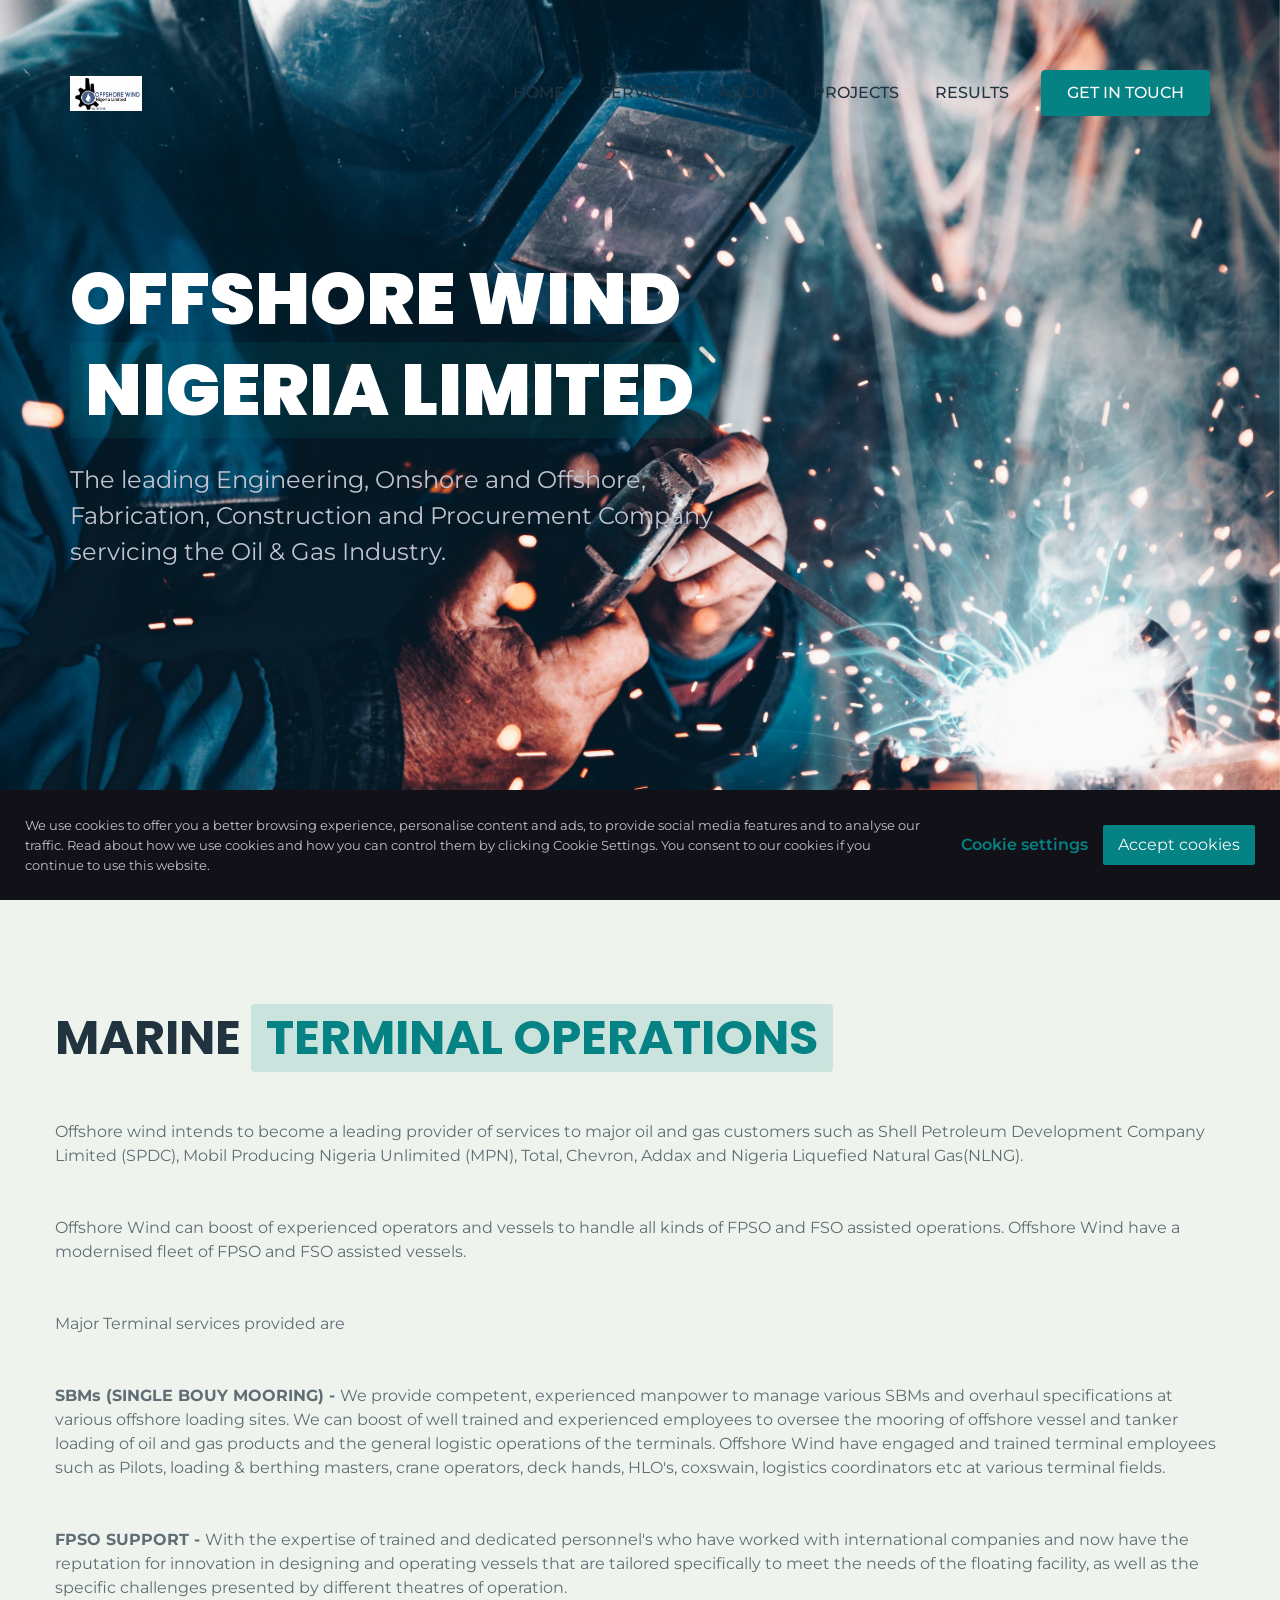
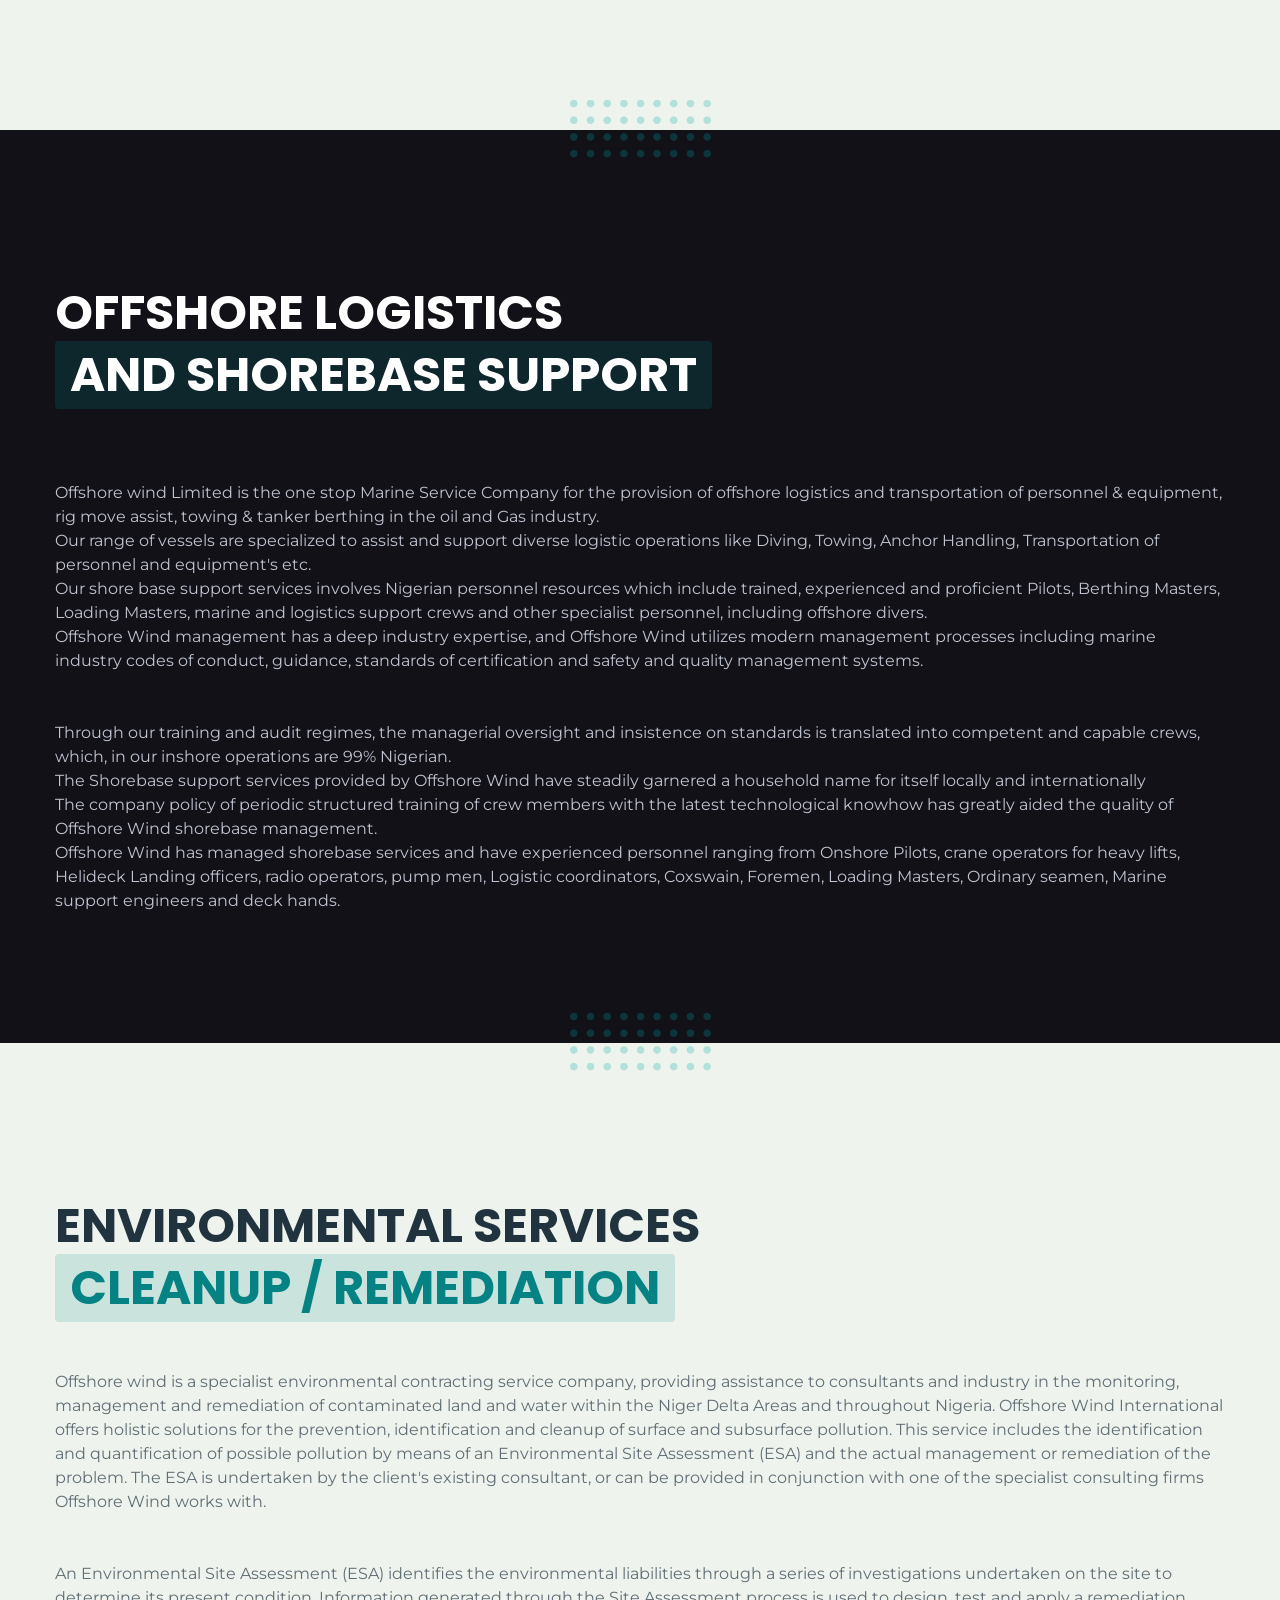
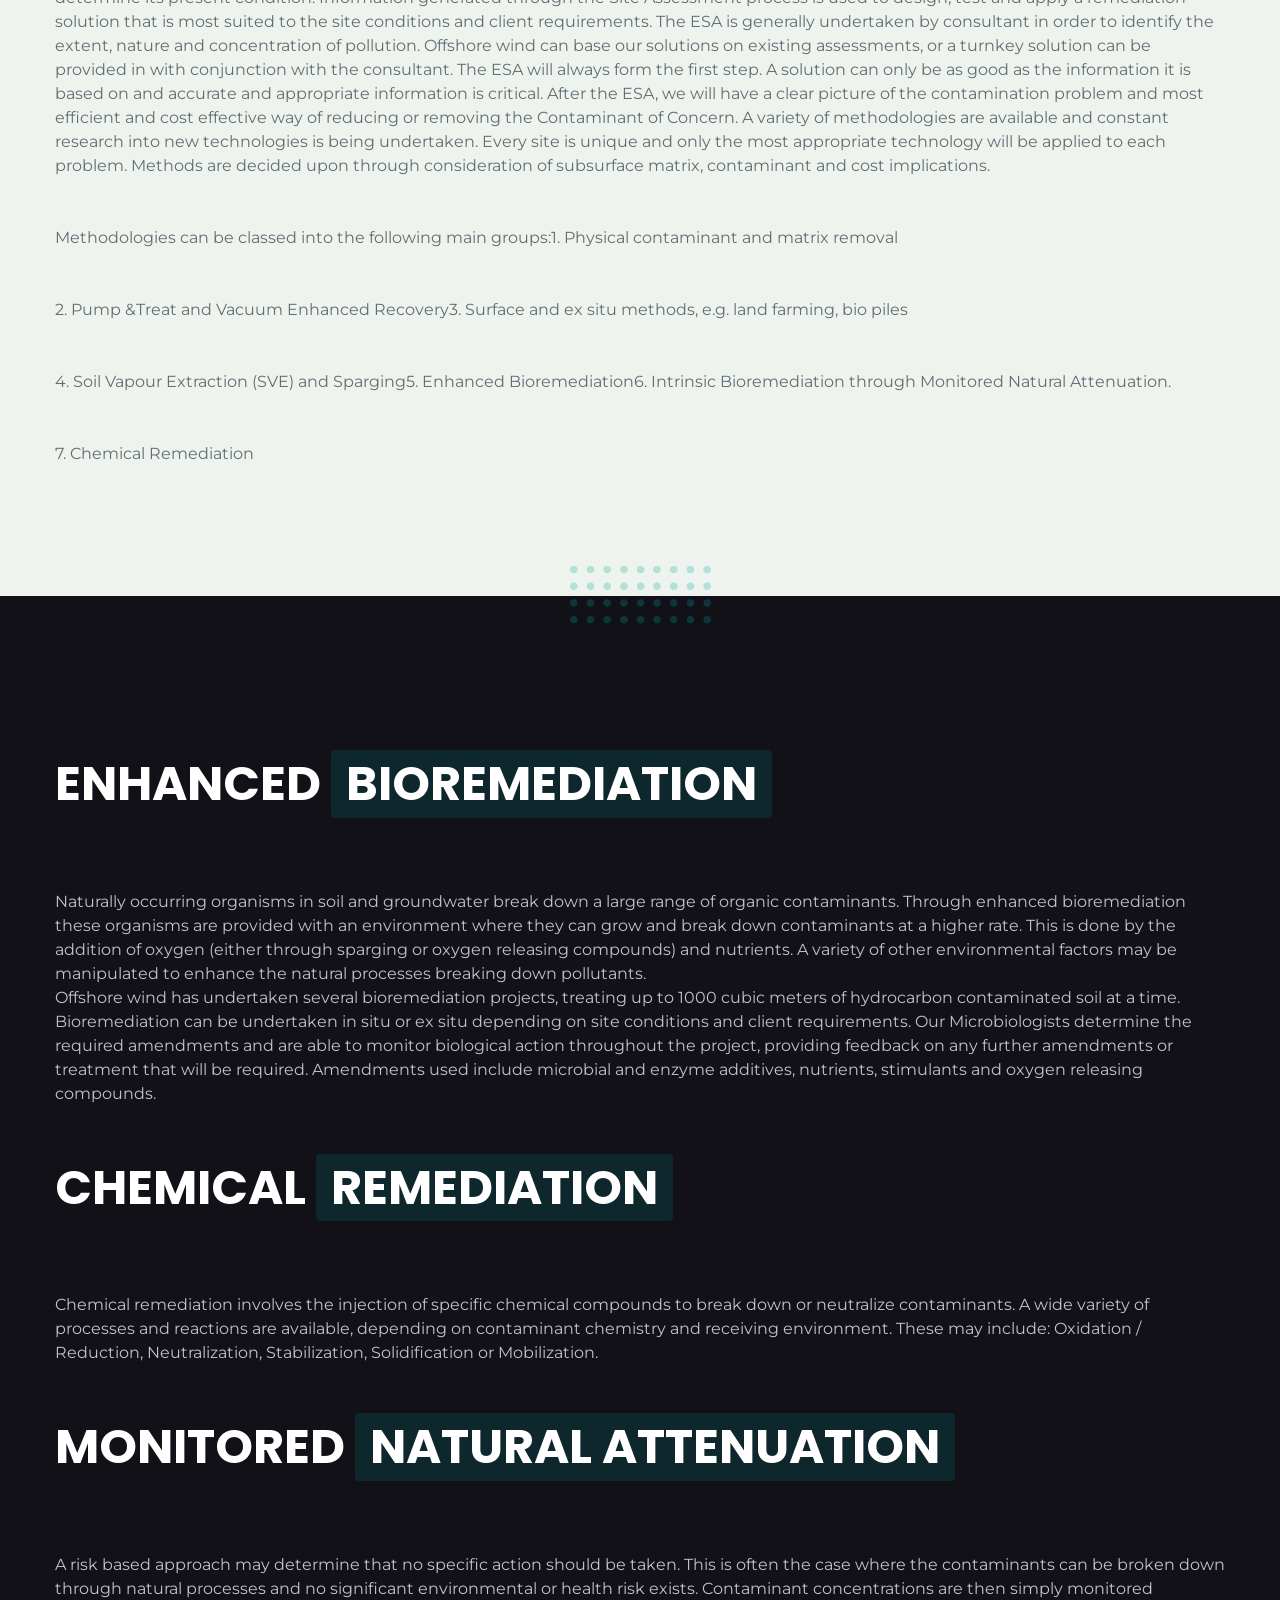
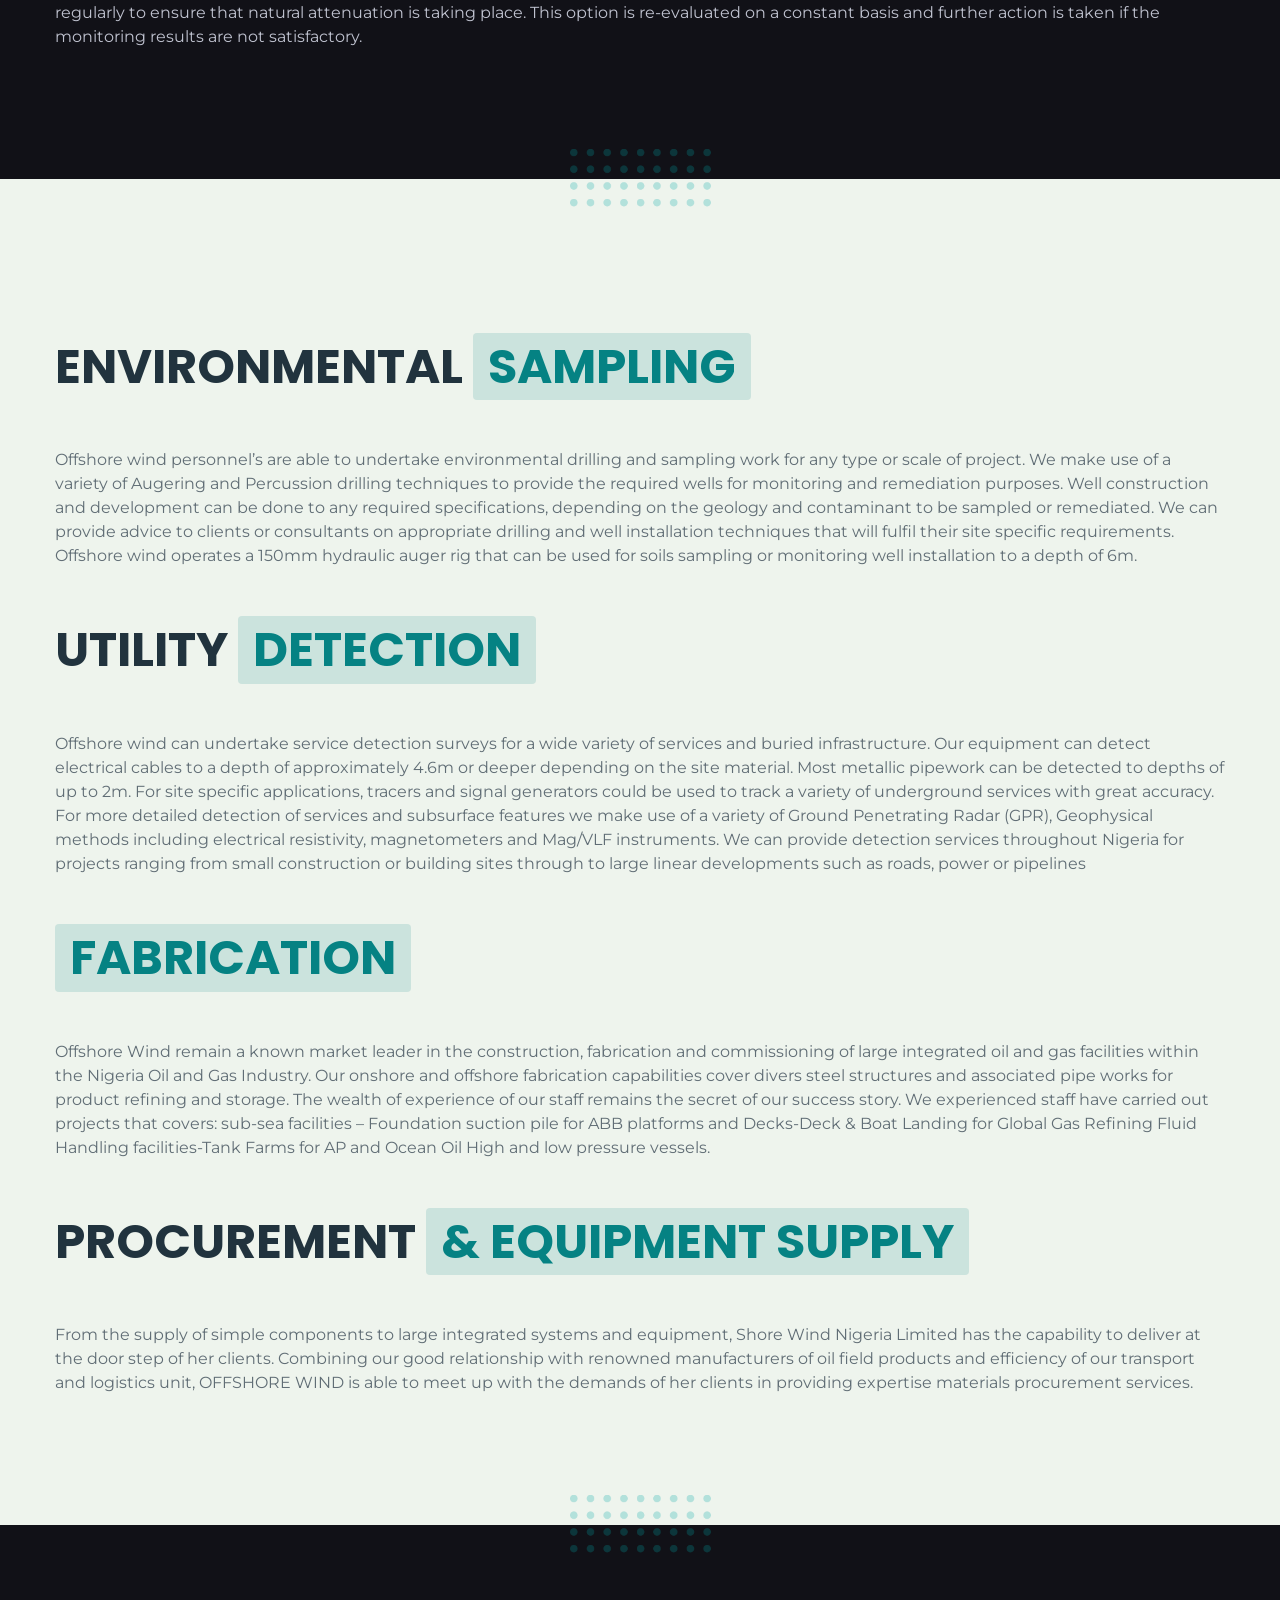
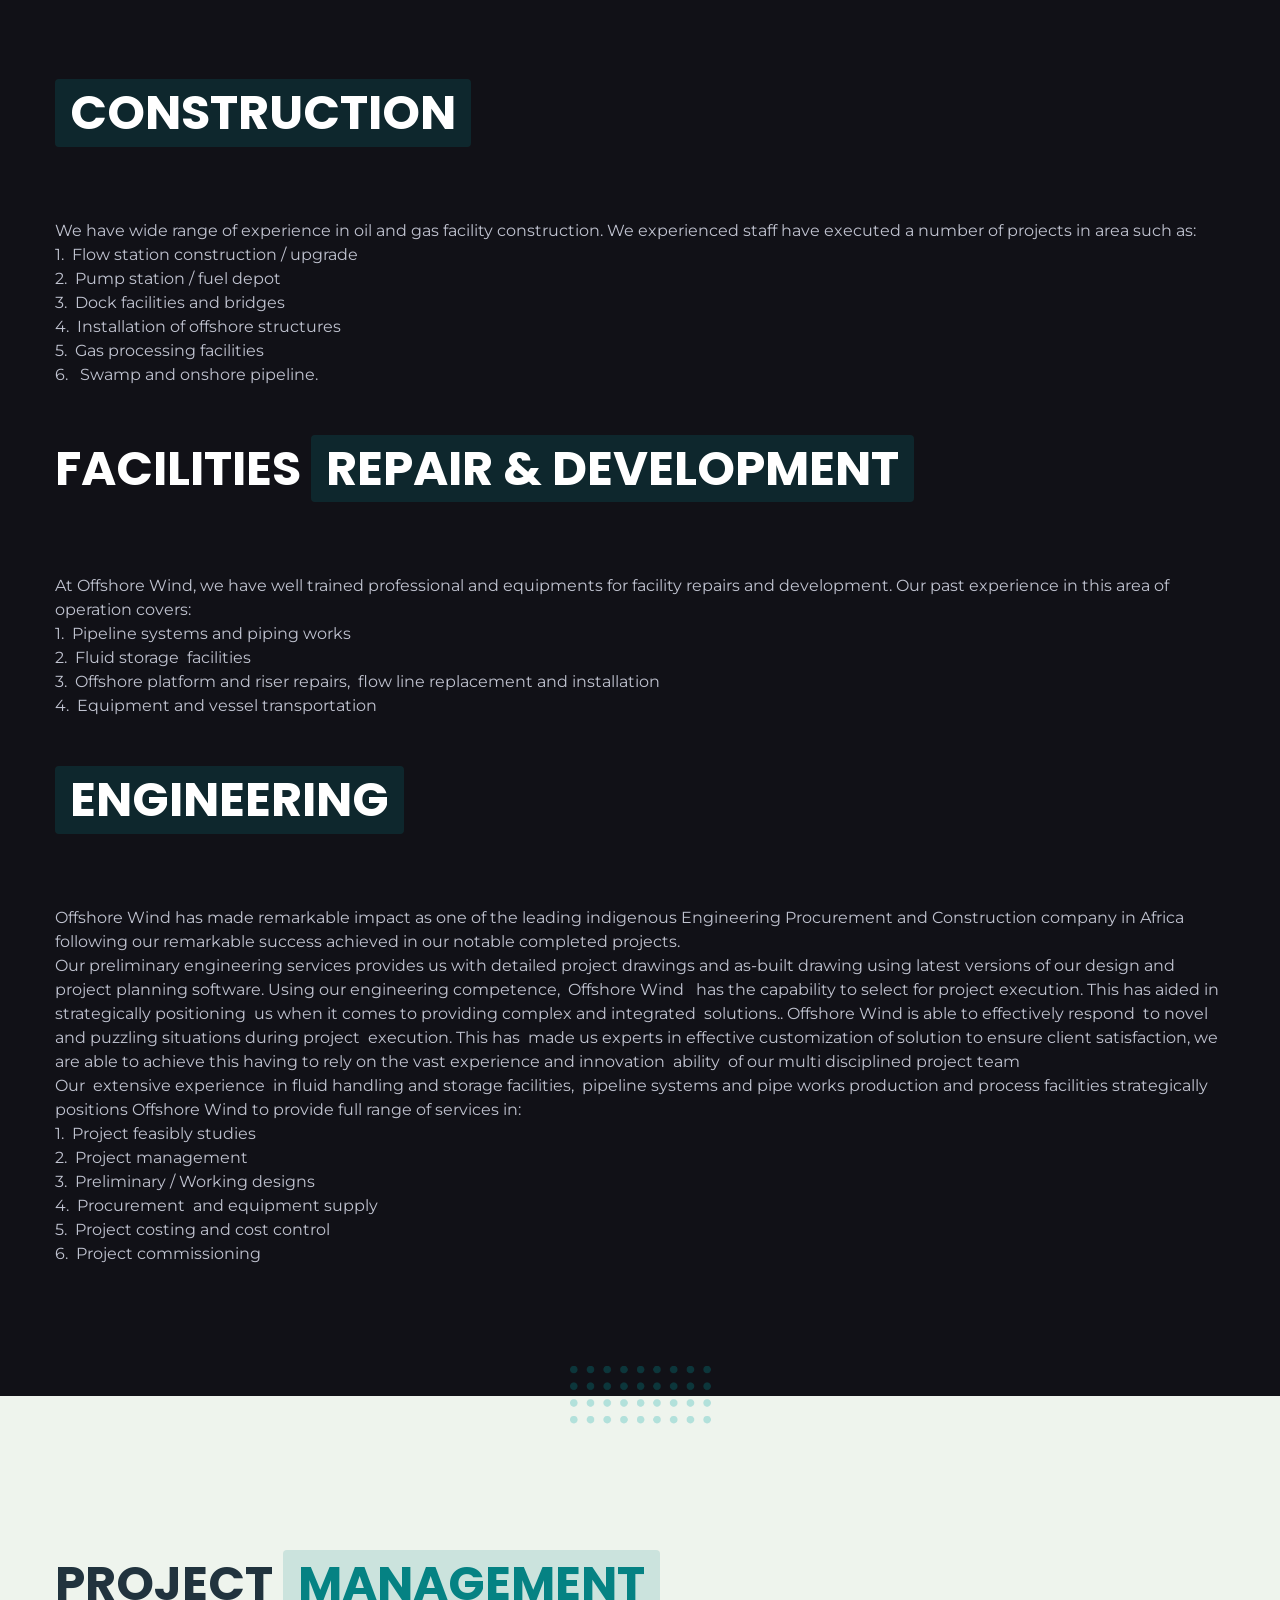
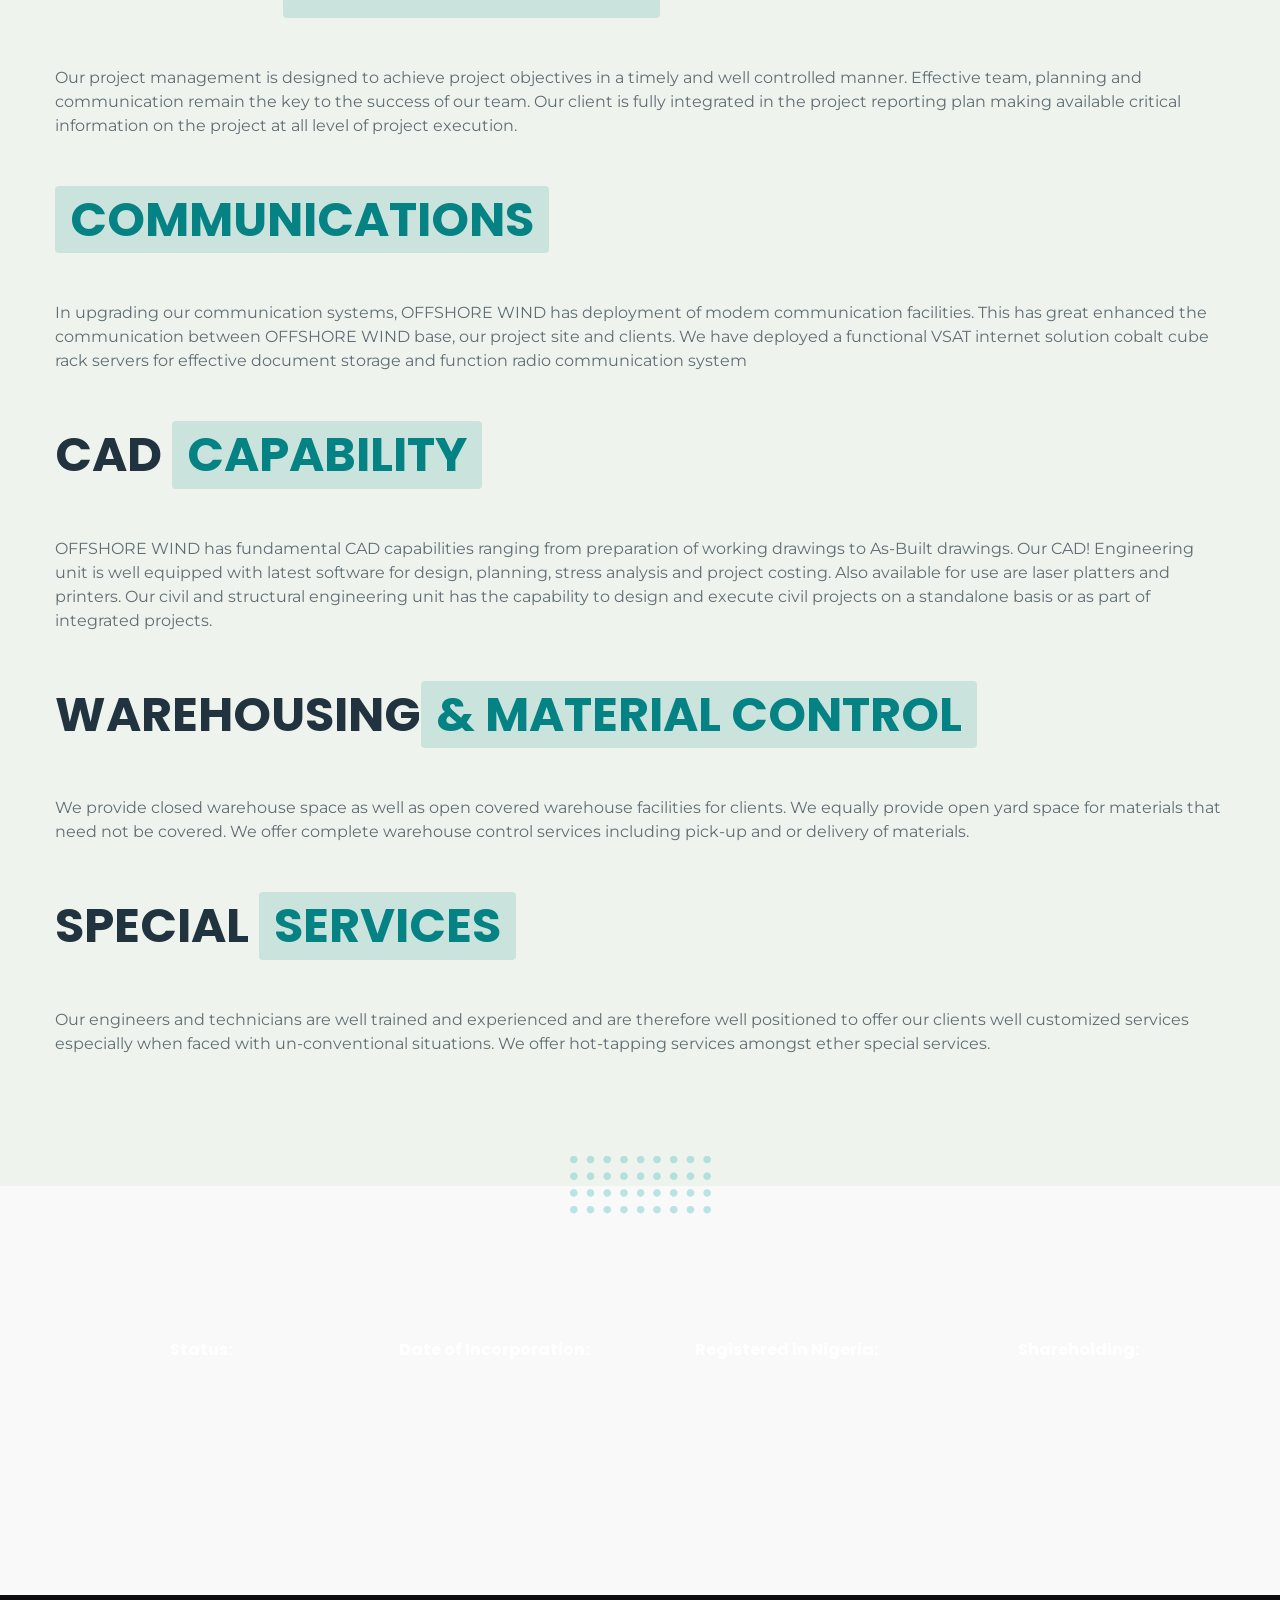
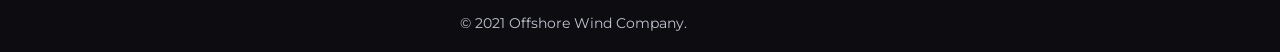
==== service.html @ 9695eaee "pre-prod" ====
<!DOCTYPE html>

<html lang="en">

    <head>

        <!-- ==============================================
        Basic Page Needs
        =============================================== -->
        <meta charset="utf-8">
        <meta http-equiv="x-ua-compatible" content="ie=edge">
        <meta name="viewport" content="width=device-width, initial-scale=1">

        <!--[if IE]><meta http-equiv="x-ua-compatible" content="IE=9" /><![endif]-->

        <title>Offshore Winds</title>

        <meta name="description" content="Offshore Wind">
        <meta name="subject" content="Offshore Wind">
        <meta name="author" content="Offshore Wind">

        <!-- ==============================================
        Favicons
        =============================================== -->
        <link rel="icon" href="assets/images/whatsapp/L.png" type="image/png" sizes="32x32">

        <!-- ==============================================
        Vendor Stylesheet
        =============================================== -->
        <link rel="stylesheet" href="assets/css/vendor/bootstrap.min.css">
        <link rel="stylesheet" href="assets/css/vendor/slider.min.css">
        <link rel="stylesheet" href="assets/css/main.css">
        <link rel="stylesheet" href="assets/css/vendor/icons.min.css">
        <link rel="stylesheet" href="assets/css/vendor/icons-fa.min.css">
        <link rel="stylesheet" href="assets/css/vendor/animation.min.css">
        <link rel="stylesheet" href="assets/css/vendor/gallery.min.css">
        <link rel="stylesheet" href="assets/css/vendor/cookie-notice.min.css">

        <!-- ==============================================
        Custom Stylesheet
        =============================================== -->
        <link rel="stylesheet" href="assets/css/default.css">

        <!-- ==============================================
        Theme Color
        =============================================== -->
        <meta name="theme-color" content="#21333e">

        <!-- ==============================================
        Theme Settings
        =============================================== -->
        <style>
            :root {
                --header-bg-color: #f9f9f9;
                --nav-item-color: #21333e;
                --hero-bg-color: #f9f9f9;
                
                --section-1-bg-color: #eef4ed;
                --section-2-bg-color: #111117;
                --section-3-bg-color: #ffffff;
                /* --section-4-bg-color: #111117; --section-4-bg-image: url('/assets/images/bg-7.jpg'); */
                --section-4-bg-color: #111117; --section-4-bg-image: url('/assets/images/engine1.jpg');
                --section-5-bg-color: #111117;
                --section-6-bg-color: #ffffff;

                --footer-bg-color: #111117;
            }
        </style>
        
    </head>

    <body class="home">
        
        <!-- Preloader -->
        <!-- <div id="preloader" data-timeout="2000" class="odd preloader counter">
            <div data-aos="fade-up" data-aos-delay="500" class="row justify-content-center text-center items">
                <div data-percent="100" class="radial">
                    <span></span>
                </div>
            </div>
        </div> -->

        <!-- Header -->
        <header id="header">


            <!-- Navbar -->
            <nav class="navbar navbar-expand navbar-fixed sub">
                <div class="container header">

                    <a class="navbar-brand light" href="/">
                        <!-- <span class="brand">
                            <span class="featured">
                                <span class="first">JI</span>
                            </span>
                            <span class="last">SUN</span>
                        </span> -->
                        
                            <img src="assets/images/whatsapp/L.png" alt="NEXGEN">
                        
                    </a>

                    <!-- Nav holder -->
                    <div class="ml-auto"></div>

                    <!-- Navbar Items -->
                    <ul class="navbar-nav items">
                        <li class="nav-item">
                            <a href="#header" class="smooth-anchor nav-link">HOME</a>
                        </li>
                        <li class="nav-item">
                            <a href="#services" class="smooth-anchor nav-link">SERVICES</a>
                        </li>
                        <li class="nav-item">
                            <a href="#about" class="smooth-anchor nav-link">ABOUT</a>
                        </li>
                        <li class="nav-item">
                            <a href="#projects" class="smooth-anchor nav-link">PROJECTS</a>
                        </li>
                        <li class="nav-item">
                            <a href="#funfacts" class="smooth-anchor nav-link">RESULTS</a>
                        </li>
                    </ul>

                    <!-- Navbar Toggle -->
                    <ul class="navbar-nav toggle">
                        <li class="nav-item">
                            <a href="#" class="nav-link" data-toggle="modal" data-target="#menu">
                                <i class="icon-menu m-0"></i>
                            </a>
                        </li>
                    </ul>

                    <!-- Navbar Action -->
                    <ul class="navbar-nav action">
                        <li class="nav-item ml-3">
                            <a href="#contact" class="smooth-anchor btn ml-lg-auto primary-button">GET IN TOUCH</a>
                        </li>
                    </ul>
                </div>
            </nav>

        </header>

  <section id="slider" class="hero p-0 odd">
            <div class="swiper-container no-slider animation slider-h-100 slider-h-auto">
                <div class="swiper-wrapper">

                    <!-- Item 1 -->
                    <div class="swiper-slide slide-center">

                        <!-- Media -->
                        <!-- <img src="assets/images/bg-5.jpg" alt="Full Image" class="full-image" data-mask="0"> -->   
                        
                        <img src="assets/images/engine1.jpg" alt="Full Image" class="full-image" data-mask="0" height="1920" width="943">  

                        <div class="slide-content row">
                            <div class="col-12 d-flex justify-content-start inner">
                                <div class="left text-left">

                                    <!-- Content -->
                                    <h1 data-aos="zoom-in" data-aos-delay="2000" class="title effect-static-text">
                                        OFFSHORE WIND <span class="featured"><span>NIGERIA LIMITED</span></span>
                                    </h1>
                                    <p data-aos="zoom-in" data-aos-delay="2400" class="description bigger">The leading Engineering,  Onshore and Offshore, Fabrication, Construction and Procurement Company servicing the Oil & Gas Industry.</p>

                                </div>
                            </div>
                        </div>
                    </div>

                </div>
            </div>
        </section>

        
        <section id="skills3" class="section-1 offers featured">
            <div class="container">
                <div class="row">
                                <h2>MARINE <span class="featured"><span>TERMINAL OPERATIONS</span></span></h2>
                                <p>
Offshore wind intends to become a leading provider of services to major oil and gas customers such as Shell Petroleum Development Company Limited (SPDC), 
Mobil Producing Nigeria Unlimited (MPN), Total, Chevron, Addax and Nigeria Liquefied Natural Gas(NLNG).</p>
<p>Offshore Wind can boost of experienced operators and vessels to handle all kinds of FPSO and FSO assisted operations. Offshore Wind have a modernised fleet of FPSO and FSO assisted vessels. </p>
<p>Major Terminal services provided are </p>


<p><b>SBMs (SINGLE BOUY MOORING) - </b>We provide competent, experienced manpower to manage various SBMs and overhaul specifications at various offshore loading sites. 
            We can boost of well trained and experienced employees to oversee the mooring of offshore vessel and tanker loading of oil and gas products and the general logistic operations of the terminals. 
            Offshore Wind have engaged and trained terminal employees such as Pilots, loading & berthing masters, crane operators, deck hands, HLO's, coxswain, logistics coordinators etc at various terminal fields.</p>
<p><b>FPSO SUPPORT - </b>With the expertise of trained and dedicated personnel's who have worked with  international companies and now have the  reputation for innovation in designing and operating vessels that are tailored 
specifically to meet the needs of the floating facility, as well as the specific challenges presented by different theatres of operation.</p>


                </div>
            </div>
        </section>
        
        <section id="skills3" class="section-2 odd highlights image-right counter skills featured">
            <div class="container">
                <div class="row">
                            <h2>OFFSHORE LOGISTICS <span class="featured"><span> AND SHOREBASE SUPPORT</span></span></h2>
                                <p>
Offshore wind Limited is the one stop Marine Service Company for the provision of offshore logistics and transportation of personnel & equipment, rig move assist, towing & tanker berthing in the oil and Gas industry. 
Our range of vessels are specialized to assist and support diverse logistic operations like Diving, Towing, Anchor Handling, Transportation of personnel and equipment's etc.
Our shore base support services involves Nigerian personnel resources which include trained, experienced and proficient Pilots, Berthing Masters, Loading Masters, marine and logistics support crews and other specialist personnel, including offshore divers.
Offshore Wind management has a deep industry expertise, and Offshore Wind utilizes modern management processes including marine industry codes of conduct, guidance, standards of certification and safety and quality management systems. 
</p>
<p>Through our training and audit regimes, the managerial oversight and insistence on standards is translated into competent and capable crews, which, in our inshore operations are 99% Nigerian.
The Shorebase support services provided by Offshore Wind have steadily garnered a household name for itself locally and internationally
The company policy of periodic structured training of crew members with the latest technological knowhow has greatly aided the quality of Offshore Wind shorebase management.
Offshore Wind has managed shorebase services and have experienced personnel ranging from Onshore Pilots, crane operators for heavy lifts, Helideck Landing officers, radio operators, pump men, Logistic coordinators, Coxswain, Foremen, Loading Masters, Ordinary seamen, Marine support engineers and deck hands.
</p>

                </div>
            </div>
        </section>
        
        
        <section id="skills3" class="section-1 offers featured">
            <div class="container">
                <div class="row">
                                <h2>ENVIRONMENTAL SERVICES <span class="featured"><span>CLEANUP / REMEDIATION </span></span></h2>
                                <p>
Offshore wind is a specialist environmental contracting service company, providing assistance to consultants and industry in the monitoring, management and remediation of contaminated land and water within the Niger Delta Areas and throughout Nigeria.

Offshore Wind International offers holistic solutions for the prevention, identification and cleanup of surface and subsurface pollution. This service includes the identification and quantification of possible pollution 
by means of an Environmental Site Assessment (ESA) and the actual management or remediation of the problem. The ESA is undertaken by the client's existing consultant, or can be provided in conjunction with one of the specialist consulting firms Offshore Wind works with.
</p>
<p>An Environmental Site Assessment (ESA) identifies the environmental liabilities through a series of investigations undertaken on the site to determine its present condition. Information generated through the Site Assessment process is used to design, test and apply a remediation solution that is most suited to the site conditions and client requirements.
The ESA is generally undertaken by consultant in order to identify the extent, nature and concentration of pollution. Offshore wind can base our solutions on existing assessments, or a turnkey solution can be provided in with conjunction with the consultant. The ESA will always form the first step. A solution can only be as good as the information it is based on and accurate and appropriate information is critical.
After the ESA, we will have a clear picture of the contamination problem and most efficient and cost effective way of reducing or removing the Contaminant of Concern. A variety of methodologies are available and constant research into new technologies is being undertaken. Every site is unique and only the most appropriate technology will be applied to each problem. Methods are decided upon through consideration of subsurface matrix, contaminant and cost implications.
</p>
<p>Methodologies can be classed into the following main groups:</p>

<p>1.   Physical contaminant and matrix removal</p>
<p>2.   Pump &Treat and Vacuum Enhanced Recovery</p>
<p>3.   Surface and ex situ methods, e.g. land farming, bio piles</p>
<p>4.   Soil Vapour Extraction (SVE) and Sparging</p>
<p>5.   Enhanced Bioremediation</p>
<p>6.   Intrinsic Bioremediation through Monitored Natural Attenuation.</p>
<p>7.   Chemical Remediation</p>
 
                 

                </div>
            </div>
        </section>
        
        <section id="skills3" class="section-2 odd highlights image-right counter skills featured">
            <div class="container">
                <div class="row">
                            <h2>ENHANCED <span class="featured"><span>BIOREMEDIATION</span></span></h2>
                                <p>
Naturally occurring organisms in soil and groundwater break down a large range of organic contaminants. Through enhanced bioremediation these organisms are provided with an environment where they can grow and break down contaminants at a higher rate. This is done by the addition of oxygen (either through sparging or oxygen releasing compounds) and nutrients. A variety of other environmental factors may be manipulated to enhance the natural processes breaking down pollutants.
Offshore wind has undertaken several bioremediation projects, treating up to 1000 cubic meters of hydrocarbon contaminated soil at a time. Bioremediation can be undertaken in situ or ex situ depending on site conditions and client requirements. Our Microbiologists determine the required amendments and are able to monitor biological action throughout the project, providing feedback on any further amendments or treatment that will be required. Amendments used include microbial and enzyme additives, nutrients, stimulants and oxygen releasing compounds.
</p>

<h2>CHEMICAL <span class="featured"><span>REMEDIATION</span></span></h2>
                                <p>
Chemical remediation involves the injection of specific chemical compounds to break down or neutralize contaminants. A wide variety of processes and reactions are available, depending on contaminant chemistry and receiving environment. These may include: Oxidation / Reduction, Neutralization, Stabilization, Solidification or Mobilization.</p>

<h2>MONITORED <span class="featured"><span>NATURAL ATTENUATION</span></span></h2>
                                <p>
A risk based approach may determine that no specific action should be taken. This is often the case where the contaminants can be broken down through natural processes and no significant environmental or health risk exists. Contaminant concentrations are then simply monitored regularly to ensure that natural attenuation is taking place. This option is re-evaluated on a constant basis and further action is taken if the monitoring results are not satisfactory.</p>
                </div>
            </div>
        </section>
        
        <section id="skills3" class="section-1 offers featured">
            <div class="container">
                <div class="row">
                            <h2>ENVIRONMENTAL <span class="featured"><span>SAMPLING</span></span></h2>
                                <p>
Offshore wind personnel’s are able to undertake environmental drilling and sampling work for any type or scale of project.
We make use of a variety of Augering and Percussion drilling techniques to provide the required wells for monitoring and remediation purposes. Well construction and development can be done to any required specifications, depending on the geology and contaminant to be sampled or remediated.
We can provide advice to clients or consultants on appropriate drilling and well installation techniques that will fulfil their site specific requirements.
Offshore wind operates a 150mm hydraulic auger rig that can be used for soils sampling or monitoring well installation to a depth of 6m. 
</p>

<h2>UTILITY <span class="featured"><span>DETECTION</span></span></h2>
                                <p>
Offshore wind can undertake service detection surveys for a wide variety of services and buried infrastructure. Our equipment can detect electrical cables to a depth of approximately 4.6m or deeper depending on the site material. Most metallic pipework can be detected to depths of up to 2m. For site specific applications, tracers and signal generators could be used to track a variety of underground services with great accuracy.
For more detailed detection of services and subsurface features we make use of a variety of Ground Penetrating Radar (GPR), Geophysical methods including electrical resistivity, magnetometers and Mag/VLF instruments.
We can provide detection services throughout Nigeria for projects ranging from small construction or building sites through to large linear developments such as roads, power or pipelines
</p>

<h2><span class="featured"><span>FABRICATION</span></span></h2>
                                <p>
Offshore Wind remain a known market leader in the construction, fabrication and commissioning of large integrated oil and gas facilities within the Nigeria Oil and Gas Industry. Our onshore and offshore fabrication capabilities cover divers steel structures and associated pipe works for product refining and storage. 
The wealth of experience of our staff remains the secret of our success story. We experienced staff have carried out projects that covers:  sub-sea facilities – Foundation suction pile for ABB platforms and Decks-Deck & Boat Landing for Global Gas Refining  Fluid Handling facilities-Tank Farms for AP and Ocean  Oil High and low pressure vessels. 
</p>

<h2>PROCUREMENT <span class="featured"><span>& EQUIPMENT SUPPLY</span></span></h2>
                                <p>
From the supply of simple components to large integrated systems and equipment, Shore Wind Nigeria Limited has the capability to deliver at the door step of her clients. Combining our good relationship with renowned manufacturers of oil field products and  efficiency of our transport and logistics unit, OFFSHORE WIND is able to meet up with the demands of her clients in providing expertise materials procurement services.                
 </p>
                </div>
            </div>
        </section>
        
          <section id="skills3" class="section-2 odd highlights image-right counter skills featured">
            <div class="container">
                <div class="row">
                <h2><span class="featured"><span>CONSTRUCTION</span></span></h2>
  
                                <p>
We have wide range of experience in oil and gas facility construction. We experienced staff have executed a number of projects in area such as: 
1.  Flow station construction / upgrade 
2.  Pump station / fuel depot 
3.  Dock facilities and bridges 
4.  Installation of offshore structures 
5.  Gas processing facilities 
6.   Swamp and onshore pipeline.
</p>
                            <h2>FACILITIES <span class="featured"><span>REPAIR & DEVELOPMENT</span></span></h2>
                                <p>
At Offshore Wind, we have well trained professional and equipments for facility repairs and development. Our past experience in this area of operation covers:
1.  Pipeline systems and piping works 
2.  Fluid storage  facilities 
3.  Offshore platform and riser repairs,  flow line replacement and installation 
4.  Equipment and vessel transportation  
</p>


 
<h2><span class="featured"><span>ENGINEERING</span></span></h2>
                                <p>
Offshore Wind has made remarkable impact as one of the leading indigenous Engineering Procurement and Construction company in Africa following our remarkable success achieved in our notable completed projects. 
Our preliminary engineering services provides us with detailed project drawings and as-built drawing using latest versions of our design and project planning software. Using our engineering competence,  Offshore Wind   has the capability to select for project execution. This has aided in strategically positioning  us when it comes to providing complex and integrated  solutions.. Offshore Wind is able to effectively respond  to novel and puzzling situations during project  execution. This has  made us experts in effective customization of solution to ensure client satisfaction, we are able to achieve this having to rely on the vast experience and innovation  ability  of our multi disciplined project team
Our  extensive experience  in fluid handling and storage facilities,  pipeline systems and pipe works production and process facilities strategically positions Offshore Wind to provide full range of services in:
1.  Project feasibly studies 
2.  Project management 
3.  Preliminary / Working designs 
4.  Procurement  and equipment supply
5.  Project costing and cost control 
6.  Project commissioning
</p>
</div>

            </div>
        </section>
        
          <section id="skills3" class="section-1 offers featured">
            <div class="container">
                <div class="row">
                            <h2>PROJECT <span class="featured"><span>MANAGEMENT</span></span></h2>
                                <p>
Our project management is designed to achieve project objectives in a timely and well controlled manner. Effective team, planning and communication remain the key to the success of our team. Our client is fully integrated in the project reporting plan making available critical information on the project at all level of project execution.</p>

<h2><span class="featured"><span>COMMUNICATIONS</span></span></h2>
                                <p>
In upgrading our communication systems, OFFSHORE WIND has deployment of modem communication facilities. This has great enhanced the communication between OFFSHORE WIND base, our project site and clients. We have deployed a functional VSAT internet solution cobalt cube rack servers for effective document storage and function radio communication system
</p>

<h2>CAD <span class="featured"><span>CAPABILITY</span></span></h2>
                                <p>
OFFSHORE WIND has fundamental CAD capabilities ranging from preparation of working drawings to As-Built drawings. Our CAD! Engineering unit is well equipped with latest software for design, planning, stress analysis and project costing. Also available for use are laser platters and printers. 
Our civil and structural engineering unit has the capability to design and execute civil projects on a standalone basis or as part of integrated projects.
</p>

<h2>WAREHOUSING<span class="featured"><span>& MATERIAL CONTROL</span></span></h2>
                                <p>
We provide closed warehouse space as well as open covered warehouse facilities for clients. We equally provide open yard space for materials that  need not be covered. We offer complete warehouse control services including pick-up and or delivery of materials.</p>

<h2>SPECIAL <span class="featured"><span>SERVICES</span></span></h2>
                                <p>
Our engineers and technicians are well trained and experienced and are therefore well positioned to offer our clients well customized services especially when faced with un-conventional situations. We offer hot-tapping services amongst ether special services.</p>
                </div>
            </div>
        </section>

      <!-- Fun Facts -->
        <section id="funfacts" class="section-4 odd counter funfacts">
            <div class="container">
                <div data-aos-id="counter" class="row justify-content-center text-center items">
                    <div class="col-12 col-md-6 col-lg-3 item">
                        <div>
                            <h6><span class="featured"><span>Status:</span></span></h6>
                        </div>
                        <h4>Limited Liability Company</h4>
                    </div>
                    <div class="col-12 col-md-6 col-lg-3 item">
                        <div>
                            <h6><span class="featured"><span>Date of Incorporation:</span></span></h6>
                        </div>
                        <h4>9TH January, 2014</h4>
                    </div>
                    <div class="col-12 col-md-6 col-lg-3 item">
                        <div>
                            <h6><span class="featured"><span>Registered in Nigeria:</span></span></h6>
                        </div>
                        <h4>RC 1167446</h4>
                    </div>
                    <div class="col-12 col-md-6 col-lg-3 item">
                        <div>
                            <h6><span class="featured"><span>Shareholding:</span></span></h6>
                        </div>
                        <h4>100% Nigerian</h4>
                    </div>
                </div>
            </div>
        </section>

        
        <!-- Footer -->
        <footer>

            <!-- Copyright -->
            <section id="copyright" class="p-3 odd copyright">
                <div class="container">
                    <div class="row justify-content-center">
           
                            <div class="col-4">
                            <p>© 2021 Offshore Wind Company.</p>
                            </div>
 
                    </div>
                </div>
            </section>

        </footer>


        <!-- Scroll [to top] -->
        <div id="scroll-to-top" class="scroll-to-top">
            <a href="#header" class="smooth-anchor">
                <i class="fas fa-arrow-up"></i>
            </a>
        </div>        
        
        <!-- ==============================================
        Google reCAPTCHA // Put your site key here
        =============================================== -->
        <!-- <script src="https://www.google.com/recaptcha/api.js?render=6Lf-NwEVAAAAAPo_wwOYxFW18D9_EKvwxJxeyUx7"></script> -->

        <!-- ==============================================
        Vendor Scripts
        =============================================== -->
        <script src="assets/js/vendor/jquery.min.js"></script>
        <script src="assets/js/vendor/jquery.easing.min.js"></script>
        <script src="assets/js/vendor/jquery.inview.min.js"></script>
        <script src="assets/js/vendor/popper.min.js"></script>
        <script src="assets/js/vendor/bootstrap.min.js"></script>
        <script src="assets/js/vendor/ponyfill.min.js"></script>
        <script src="assets/js/vendor/slider.min.js"></script>
        <script src="assets/js/vendor/animation.min.js"></script>
        <script src="assets/js/vendor/progress-radial.min.js"></script>
        <script src="assets/js/vendor/bricklayer.min.js"></script>
        <script src="assets/js/vendor/gallery.min.js"></script>
        <script src="assets/js/vendor/shuffle.min.js"></script>
        <script src="assets/js/vendor/cookie-notice.min.js"></script>
        <script src="assets/js/vendor/particles.min.js"></script>
        <script src="assets/js/main.js"></script>
        
        <!-- ==============================================
        Particles
        =============================================== -->
        <script>
            particles('squares', 'particles-1');
        </script>

    </body>
</html>
---- assets/css/vendor/slider.min.css ----
@font-face{font-family:swiper-icons;src:url("data:application/font-woff;charset=utf-8;base64, [base64]//wADZ2x5ZgAAAywAAADMAAAD2MHtryVoZWFkAAABbAAAADAAAAA2E2+eoWhoZWEAAAGcAAAAHwAAACQC9gDzaG10eAAAAigAAAAZAAAArgJkABFsb2NhAAAC0AAAAFoAAABaFQAUGG1heHAAAAG8AAAAHwAAACAAcABAbmFtZQAAA/gAAAE5AAACXvFdBwlwb3N0AAAFNAAAAGIAAACE5s74hXjaY2BkYGAAYpf5Hu/j+W2+MnAzMYDAzaX6QjD6/4//Bxj5GA8AuRwMYGkAPywL13jaY2BkYGA88P8Agx4j+/8fQDYfA1AEBWgDAIB2BOoAeNpjYGRgYNBh4GdgYgABEMnIABJzYNADCQAACWgAsQB42mNgYfzCOIGBlYGB0YcxjYGBwR1Kf2WQZGhhYGBiYGVmgAFGBiQQkOaawtDAoMBQxXjg/wEGPcYDDA4wNUA2CCgwsAAAO4EL6gAAeNpj2M0gyAACqxgGNWBkZ2D4/wMA+xkDdgAAAHjaY2BgYGaAYBkGRgYQiAHyGMF8FgYHIM3DwMHABGQrMOgyWDLEM1T9/w8UBfEMgLzE////P/5//f/V/xv+r4eaAAeMbAxwIUYmIMHEgKYAYjUcsDAwsLKxc3BycfPw8jEQA/[base64]/uznmfPFBNODM2K7MTQ45YEAZqGP81AmGGcF3iPqOop0r1SPTaTbVkfUe4HXj97wYE+yNwWYxwWu4v1ugWHgo3S1XdZEVqWM7ET0cfnLGxWfkgR42o2PvWrDMBSFj/IHLaF0zKjRgdiVMwScNRAoWUoH78Y2icB/yIY09An6AH2Bdu/UB+yxopYshQiEvnvu0dURgDt8QeC8PDw7Fpji3fEA4z/PEJ6YOB5hKh4dj3EvXhxPqH/SKUY3rJ7srZ4FZnh1PMAtPhwP6fl2PMJMPDgeQ4rY8YT6Gzao0eAEA409DuggmTnFnOcSCiEiLMgxCiTI6Cq5DZUd3Qmp10vO0LaLTd2cjN4fOumlc7lUYbSQcZFkutRG7g6JKZKy0RmdLY680CDnEJ+UMkpFFe1RN7nxdVpXrC4aTtnaurOnYercZg2YVmLN/d/gczfEimrE/fs/bOuq29Zmn8tloORaXgZgGa78yO9/cnXm2BpaGvq25Dv9S4E9+5SIc9PqupJKhYFSSl47+Qcr1mYNAAAAeNptw0cKwkAAAMDZJA8Q7OUJvkLsPfZ6zFVERPy8qHh2YER+3i/BP83vIBLLySsoKimrqKqpa2hp6+jq6RsYGhmbmJqZSy0sraxtbO3sHRydnEMU4uR6yx7JJXveP7WrDycAAAAAAAH//wACeNpjYGRgYOABYhkgZgJCZgZNBkYGLQZtIJsFLMYAAAw3ALgAeNolizEKgDAQBCchRbC2sFER0YD6qVQiBCv/H9ezGI6Z5XBAw8CBK/m5iQQVauVbXLnOrMZv2oLdKFa8Pjuru2hJzGabmOSLzNMzvutpB3N42mNgZGBg4GKQYzBhYMxJLMlj4GBgAYow/P/PAJJhLM6sSoWKfWCAAwDAjgbRAAB42mNgYGBkAIIbCZo5IPrmUn0hGA0AO8EFTQAA") format("woff");font-weight:400;font-style:normal}:root{--swiper-theme-color:#007aff}.swiper-container{margin-left:auto;margin-right:auto;position:relative;overflow:hidden;list-style:none;padding:0;z-index:1}.swiper-container-vertical>.swiper-wrapper{flex-direction:column}.swiper-wrapper{position:relative;width:100%;height:100%;z-index:1;display:flex;transition-property:transform;box-sizing:content-box}.swiper-container-android .swiper-slide,.swiper-wrapper{transform:translate3d(0px,0,0)}.swiper-container-multirow>.swiper-wrapper{flex-wrap:wrap}.swiper-container-multirow-column>.swiper-wrapper{flex-wrap:wrap;flex-direction:column}.swiper-container-free-mode>.swiper-wrapper{transition-timing-function:ease-out;margin:0 auto}.swiper-slide{flex-shrink:0;width:100%;height:100%;position:relative;transition-property:transform}.swiper-slide-invisible-blank{visibility:hidden}.swiper-container-autoheight,.swiper-container-autoheight .swiper-slide{height:auto}.swiper-container-autoheight .swiper-wrapper{align-items:flex-start;transition-property:transform,height}.swiper-container-3d{perspective:1200px}.swiper-container-3d .swiper-cube-shadow,.swiper-container-3d .swiper-slide,.swiper-container-3d .swiper-slide-shadow-bottom,.swiper-container-3d .swiper-slide-shadow-left,.swiper-container-3d .swiper-slide-shadow-right,.swiper-container-3d .swiper-slide-shadow-top,.swiper-container-3d .swiper-wrapper{transform-style:preserve-3d}.swiper-container-3d .swiper-slide-shadow-bottom,.swiper-container-3d .swiper-slide-shadow-left,.swiper-container-3d .swiper-slide-shadow-right,.swiper-container-3d .swiper-slide-shadow-top{position:absolute;left:0;top:0;width:100%;height:100%;pointer-events:none;z-index:10}.swiper-container-3d .swiper-slide-shadow-left{background-image:linear-gradient(to left,rgba(0,0,0,.5),rgba(0,0,0,0))}.swiper-container-3d .swiper-slide-shadow-right{background-image:linear-gradient(to right,rgba(0,0,0,.5),rgba(0,0,0,0))}.swiper-container-3d .swiper-slide-shadow-top{background-image:linear-gradient(to top,rgba(0,0,0,.5),rgba(0,0,0,0))}.swiper-container-3d .swiper-slide-shadow-bottom{background-image:linear-gradient(to bottom,rgba(0,0,0,.5),rgba(0,0,0,0))}.swiper-container-css-mode>.swiper-wrapper{overflow:auto;scrollbar-width:none;-ms-overflow-style:none}.swiper-container-css-mode>.swiper-wrapper::-webkit-scrollbar{display:none}.swiper-container-css-mode>.swiper-wrapper>.swiper-slide{scroll-snap-align:start start}.swiper-container-horizontal.swiper-container-css-mode>.swiper-wrapper{scroll-snap-type:x mandatory}.swiper-container-vertical.swiper-container-css-mode>.swiper-wrapper{scroll-snap-type:y mandatory}:root{--swiper-navigation-size:44px}.swiper-button-next,.swiper-button-prev{position:absolute;top:50%;width:calc(var(--swiper-navigation-size)/ 44 * 27);height:var(--swiper-navigation-size);margin-top:calc(-1 * var(--swiper-navigation-size)/ 2);z-index:10;cursor:pointer;display:flex;align-items:center;justify-content:center;color:var(--swiper-navigation-color,var(--swiper-theme-color))}.swiper-button-next.swiper-button-disabled,.swiper-button-prev.swiper-button-disabled{opacity:.35;cursor:auto;pointer-events:none}.swiper-button-next:after,.swiper-button-prev:after{font-family:swiper-icons;font-size:var(--swiper-navigation-size);text-transform:none!important;letter-spacing:0;text-transform:none;font-variant:initial}.swiper-button-prev,.swiper-container-rtl .swiper-button-next{left:10px;right:auto}.swiper-button-prev:after,.swiper-container-rtl .swiper-button-next:after{content:'prev'}.swiper-button-next,.swiper-container-rtl .swiper-button-prev{right:10px;left:auto}.swiper-button-next:after,.swiper-container-rtl .swiper-button-prev:after{content:'next'}.swiper-button-next.swiper-button-white,.swiper-button-prev.swiper-button-white{--swiper-navigation-color:#ffffff}.swiper-button-next.swiper-button-black,.swiper-button-prev.swiper-button-black{--swiper-navigation-color:#000000}.swiper-button-lock{display:none}.swiper-pagination{position:absolute;text-align:center;transition:.3s opacity;transform:translate3d(0,0,0);z-index:10}.swiper-pagination.swiper-pagination-hidden{opacity:0}.swiper-container-horizontal>.swiper-pagination-bullets,.swiper-pagination-custom,.swiper-pagination-fraction{bottom:10px;left:0;width:100%}.swiper-pagination-bullets-dynamic{overflow:hidden;font-size:0}.swiper-pagination-bullets-dynamic .swiper-pagination-bullet{transform:scale(.33);position:relative}.swiper-pagination-bullets-dynamic .swiper-pagination-bullet-active{transform:scale(1)}.swiper-pagination-bullets-dynamic .swiper-pagination-bullet-active-main{transform:scale(1)}.swiper-pagination-bullets-dynamic .swiper-pagination-bullet-active-prev{transform:scale(.66)}.swiper-pagination-bullets-dynamic .swiper-pagination-bullet-active-prev-prev{transform:scale(.33)}.swiper-pagination-bullets-dynamic .swiper-pagination-bullet-active-next{transform:scale(.66)}.swiper-pagination-bullets-dynamic .swiper-pagination-bullet-active-next-next{transform:scale(.33)}.swiper-pagination-bullet{width:8px;height:8px;display:inline-block;border-radius:100%;background:#000;opacity:.2}button.swiper-pagination-bullet{border:none;margin:0;padding:0;box-shadow:none;-webkit-appearance:none;-moz-appearance:none;appearance:none}.swiper-pagination-clickable .swiper-pagination-bullet{cursor:pointer}.swiper-pagination-bullet-active{opacity:1;background:var(--swiper-pagination-color,var(--swiper-theme-color))}.swiper-container-vertical>.swiper-pagination-bullets{right:10px;top:50%;transform:translate3d(0px,-50%,0)}.swiper-container-vertical>.swiper-pagination-bullets .swiper-pagination-bullet{margin:6px 0;display:block}.swiper-container-vertical>.swiper-pagination-bullets.swiper-pagination-bullets-dynamic{top:50%;transform:translateY(-50%);width:8px}.swiper-container-vertical>.swiper-pagination-bullets.swiper-pagination-bullets-dynamic .swiper-pagination-bullet{display:inline-block;transition:.2s transform,.2s top}.swiper-container-horizontal>.swiper-pagination-bullets .swiper-pagination-bullet{margin:0 4px}.swiper-container-horizontal>.swiper-pagination-bullets.swiper-pagination-bullets-dynamic{left:50%;transform:translateX(-50%);white-space:nowrap}.swiper-container-horizontal>.swiper-pagination-bullets.swiper-pagination-bullets-dynamic .swiper-pagination-bullet{transition:.2s transform,.2s left}.swiper-container-horizontal.swiper-container-rtl>.swiper-pagination-bullets-dynamic .swiper-pagination-bullet{transition:.2s transform,.2s right}.swiper-pagination-progressbar{background:rgba(0,0,0,.25);position:absolute}.swiper-pagination-progressbar .swiper-pagination-progressbar-fill{background:var(--swiper-pagination-color,var(--swiper-theme-color));position:absolute;left:0;top:0;width:100%;height:100%;transform:scale(0);transform-origin:left top}.swiper-container-rtl .swiper-pagination-progressbar .swiper-pagination-progressbar-fill{transform-origin:right top}.swiper-container-horizontal>.swiper-pagination-progressbar,.swiper-container-vertical>.swiper-pagination-progressbar.swiper-pagination-progressbar-opposite{width:100%;height:4px;left:0;top:0}.swiper-container-horizontal>.swiper-pagination-progressbar.swiper-pagination-progressbar-opposite,.swiper-container-vertical>.swiper-pagination-progressbar{width:4px;height:100%;left:0;top:0}.swiper-pagination-white{--swiper-pagination-color:#ffffff}.swiper-pagination-black{--swiper-pagination-color:#000000}.swiper-pagination-lock{display:none}.swiper-scrollbar{border-radius:10px;position:relative;background:rgba(0,0,0,.1)}.swiper-container-horizontal>.swiper-scrollbar{position:absolute;left:1%;bottom:3px;z-index:50;height:5px;width:98%}.swiper-container-vertical>.swiper-scrollbar{position:absolute;right:3px;top:1%;z-index:50;width:5px;height:98%}.swiper-scrollbar-drag{height:100%;width:100%;position:relative;background:rgba(0,0,0,.5);border-radius:10px;left:0;top:0}.swiper-scrollbar-cursor-drag{cursor:move}.swiper-scrollbar-lock{display:none}.swiper-zoom-container{width:100%;height:100%;display:flex;justify-content:center;align-items:center;text-align:center}.swiper-zoom-container>canvas,.swiper-zoom-container>img,.swiper-zoom-container>svg{max-width:100%;max-height:100%;object-fit:contain}.swiper-slide-zoomed{cursor:move}.swiper-lazy-preloader{width:42px;height:42px;position:absolute;left:50%;top:50%;margin-left:-21px;margin-top:-21px;z-index:10;transform-origin:50%;animation:swiper-preloader-spin 1s infinite linear;box-sizing:border-box;border:4px solid var(--swiper-preloader-color,var(--swiper-theme-color));border-radius:50%;border-top-color:transparent}.swiper-lazy-preloader-white{--swiper-preloader-color:#fff}.swiper-lazy-preloader-black{--swiper-preloader-color:#000}@keyframes swiper-preloader-spin{100%{transform:rotate(360deg)}}.swiper-container .swiper-notification{position:absolute;left:0;top:0;pointer-events:none;opacity:0;z-index:-1000}.swiper-container-fade.swiper-container-free-mode .swiper-slide{transition-timing-function:ease-out}.swiper-container-fade .swiper-slide{pointer-events:none;transition-property:opacity}.swiper-container-fade .swiper-slide .swiper-slide{pointer-events:none}.swiper-container-fade .swiper-slide-active,.swiper-container-fade .swiper-slide-active .swiper-slide-active{pointer-events:auto}.swiper-container-cube{overflow:visible}.swiper-container-cube .swiper-slide{pointer-events:none;-webkit-backface-visibility:hidden;backface-visibility:hidden;z-index:1;visibility:hidden;transform-origin:0 0;width:100%;height:100%}.swiper-container-cube .swiper-slide .swiper-slide{pointer-events:none}.swiper-container-cube.swiper-container-rtl .swiper-slide{transform-origin:100% 0}.swiper-container-cube .swiper-slide-active,.swiper-container-cube .swiper-slide-active .swiper-slide-active{pointer-events:auto}.swiper-container-cube .swiper-slide-active,.swiper-container-cube .swiper-slide-next,.swiper-container-cube .swiper-slide-next+.swiper-slide,.swiper-container-cube .swiper-slide-prev{pointer-events:auto;visibility:visible}.swiper-container-cube .swiper-slide-shadow-bottom,.swiper-container-cube .swiper-slide-shadow-left,.swiper-container-cube .swiper-slide-shadow-right,.swiper-container-cube .swiper-slide-shadow-top{z-index:0;-webkit-backface-visibility:hidden;backface-visibility:hidden}.swiper-container-cube .swiper-cube-shadow{position:absolute;left:0;bottom:0px;width:100%;height:100%;background:#000;opacity:.6;-webkit-filter:blur(50px);filter:blur(50px);z-index:0}.swiper-container-flip{overflow:visible}.swiper-container-flip .swiper-slide{pointer-events:none;-webkit-backface-visibility:hidden;backface-visibility:hidden;z-index:1}.swiper-container-flip .swiper-slide .swiper-slide{pointer-events:none}.swiper-container-flip .swiper-slide-active,.swiper-container-flip .swiper-slide-active .swiper-slide-active{pointer-events:auto}.swiper-container-flip .swiper-slide-shadow-bottom,.swiper-container-flip .swiper-slide-shadow-left,.swiper-container-flip .swiper-slide-shadow-right,.swiper-container-flip .swiper-slide-shadow-top{z-index:0;-webkit-backface-visibility:hidden;backface-visibility:hidden}
---- assets/css/main.css ----
/*----------------------------------------------
*
* [Main Stylesheet]
*
* Theme    : NEXGEN
* Version  : 1.0.0
* Author   : Codings
* Support  : codings.dev
* 
----------------------------------------------*/

/*----------------------------------------------
*
* [Font Import]
*
* Poppins : https://fonts.google.com
* Montserrat : https://fonts.google.com
*
----------------------------------------------*/

@import url('https://fonts.googleapis.com/css2?family=Poppins:wght@800;900&display=swap');
@import url('https://fonts.googleapis.com/css2?family=Montserrat:wght@300;400;500;600;700&display=swap');

/*----------------------------------------------

[ALL CONTENTS]

1. Reset
2. General 
3. Section 
4. Helper Class
5. Header
6. Slider
7. Feature
8. Form and Field
9. List
10. Gallery
11. Footer
12. Modal
13. Miscellaneous
14. Keyframe
15. All Media Queries

----------------------------------------------*/

/*----------------------------------------------
1. Reset
HTML5 display-role reset for older browsers
----------------------------------------------*/

/* #region Reset */

html, body, div, span, applet, object, iframe, h1, h2, h3, h4, h5, h6, p, blockquote, pre, a, abbr, acronym, address, big, cite, code, del, dfn, em, img, ins, kbd, q, s, samp, small, strike, strong, sub, sup, tt, var, b, u, i, center, dl, dt, dd, ol, ul, li, fieldset, form, label, legend, table, caption, tbody, tfoot, thead, tr, th, td, article, aside, canvas, details, embed, figure, figcaption, footer, header, hgroup, menu, nav, output, ruby, section, summary, time, mark, audio, video {
	margin: 0;
	padding: 0;
	border: 0;
	font-size: 100%;
	vertical-align: baseline;
}

article, aside, details, figcaption, figure, footer, header, hgroup, menu, nav, section {
	display: block;
}

html {
    overflow-x: hidden;
    -webkit-overflow-scrolling: touch;
    -webkit-text-size-adjust: 100%;
}

body {
    width: 100%;
    height: 100%;
    background-color: var(--primary-bg-color);
    font-family: var(--p-font);
    color: var(--primary-p-color);
}

body.odd {
    background-color: var(--secondary-bg-color);
}

body .odd {
    color: var(--secondary-p-color);
}

ol, ul {
    padding-left: 20px;
    text-align: left;
}

ol {
    list-style: decimal;
}

ul {
    list-style: disc;
}

ul ul {
    list-style: circle;
}

pre {
    display: block;
    margin: 1rem 0;
    color: var(--primary-color);
}

code {
    display: inline;
    margin: 1rem 0;
    color: var(--primary-color);
}

blockquote, q {
    display: block;
    margin: 2rem 0;
    quotes: none;
    quotes: none;
    font-style: italic;
    padding: 1rem 1.5rem;
    border-left: 5px solid var(--primary-bg-color-3);
}

.text-center blockquote:not(.text-left),
.text-center q:not(.text-left) {
    border-top: 5px solid var(--primary-bg-color-3);
    border-bottom: 5px solid var(--primary-bg-color-3);
    border-left: none;
}

.text-right blockquote,
.text-right q {
    border-right: 5px solid var(--primary-bg-color-3);
    border-left: none;
}

.odd blockquote, q {
    border-color: var(--primary-color);
}

blockquote:before, blockquote:after, q:before, q:after {
    content: '';
    content: none;
}

blockquote p, q p {
    margin: 0;
}

.blockquote-footer {
    margin-top: 10px;
    font-size: 14px;
}

figure {
    margin-bottom: 1.5rem;
}

figcaption {
    margin-bottom: 1.5rem;
    font-style: italic;
    padding: 1rem 1.5rem;
    border-left: 5px solid var(--primary-bg-color-3);
}

.odd figcaption {
    border-left: 5px solid var(--secondary-bg-color-3);
}

table {
    border-collapse: collapse;
    border-spacing: 0;
}

/* #endregion Reset */

/*----------------------------------------------
2. General
----------------------------------------------*/

/* #region General */

::selection {
    background: rgba(166, 175, 189, 0.3);
}

::-moz-selection {
    background: rgba(166, 175, 189, 0.3);
}


*, *:after, *:before {
    -webkit-box-sizing: border-box;
    -moz-box-sizing: border-box;
    box-sizing: border-box;
}

a:not(.btn), a:link:not(.btn), a:visited:not(.btn), a:hover:not(.btn), a:active:not(.btn) {
    font-size: 1rem;
    font-weight: 400;
    line-height: 1.5;
    color: var(--primary-color);
    text-decoration: none;
}

a:not([href]),
a:not([href]):hover,
a:not([href]) i,
a:not([href]) i:hover {
    color: var(--primary-b-color);
}

p {
    margin: 1.5rem 0;
    font-size: var(--p-size);
    font-weight: var(--p-weight);
    line-height: 1.5;
}

p:first-child {
    margin-top: 0;
}

p:last-child {
    margin-bottom: 0;
}

h1,
.slide-content .title {
    margin-bottom: 1.5rem;
    font-size: var(--h1-size);
    font-weight: var(--h1-weight);
    line-height: 1.2;
    font-family: var(--h1-font);
    color: var(--primary-t-color);
    -ms-word-wrap: break-word;
    word-wrap: break-word;
}

.odd h1,
.odd .slide-content .title {
    color: var(--white-color);
}

h1 em,
.slide-content .title em {
    font-weight: 300;
    display: block;
    font-size: var(--h2-size);
}

h1 .featured {
    position: relative;
    display: inline-block;
    padding: 5px 15px;
    color: var(--primary-color);
}

.odd h1 .featured {
    color: var(--white-color);
}

h1 .featured:before {
    content: '';
    position: absolute;
    top: 0;
    left: 0;
    width: 100%;
    height: 100%;
    border-radius: 4px;
    background-color: var(--primary-color);
    opacity: 0.15;
}

h1 .featured span {
    position: relative;
}

h1 .featured.bottom {
    padding: 0;
}

h1 .featured.bottom:before {
    top: 50%;
    left: 3px;
    width: 100%;
    height: 42%;
    opacity: 0.15;
}

.odd h1 .featured.bottom:before {
    opacity: 0.5;
}

h1 .pre-title {
    position: relative;
    bottom: 10px;
    font-family: var(--p-font);
    font-size: 1rem;
    font-weight: 600;
}

.pre-title {
    width: fit-content;
    margin: auto;
    display: block;
    font-size: 0.85rem;
    font-weight: 700;
    text-transform: uppercase;
    color: var(--secondary-color);
}

h2 {
    margin: 1.5rem 0;
    font-size: var(--h2-size);
    font-weight: var(--h2-weight);
    line-height: 1.2;
    font-family: var(--h2-font);
    color: var(--primary-t-color);
    -ms-word-wrap: break-word;
    word-wrap: break-word;
}

h2 .featured {
    position: relative;
    display: inline-block;
    padding: 5px 15px;
    color: var(--primary-color);
}

.odd h2 .featured {
    color: var(--white-color);
}

h2 .featured:before {
    content: '';
    position: absolute;
    top: 0;
    left: 0;
    width: 100%;
    height: 100%;
    border-radius: 4px;
    background-color: var(--primary-color);
    opacity: 0.15;
}

.odd h2 .featured:before {
    background-color: var(--secondary-color);
}

h2 .featured span {
    position: relative;
}

h2 .featured.bottom {
    padding: 0;
}

h2 .featured.bottom:before {
    top: 50%;
    left: 3px;
    width: 100%;
    height: 42%;
    opacity: 0.15;
}

.odd h2 .featured.bottom:before {
    opacity: 0.5;
}

.title-icon {
    margin: 1.5rem 0;
}

.title-icon h2 .featured span {
    display: flex;
    align-items: center;
    justify-content: space-between;
}

.title-icon h2 .featured span .icon {
    margin-right: 10px;
}

.odd h2 {
    color: var(--white-color);
}

h3 {
    margin: 1.5rem 0;
    font-size: 2rem;
    font-weight: var(--h2-weight);
    line-height: 1.2;
    font-family: var(--h2-font);
    color: var(--primary-t-color);
    -ms-word-wrap: break-word;
    word-wrap: break-word;
}

.odd h3 {
    color: var(--white-color);
}

h4 {
    margin: 1.5rem 0;
    font-size: 1.5rem;
    font-weight: 700;
    line-height: 1.2;
    color: var(--primary-t-color);
    -ms-word-wrap: break-word;
    word-wrap: break-word;
}

h4 i {
    position: relative;
    display: inline-flex;
    vertical-align: baseline;
    font-size: 1.5rem;
    color: var(--primary-color);
}

.odd h4 {
    color: var(--secondary-t-color);
}

.odd h4 i {
    position: relative;
    color: var(--secondary-color);
}

h5 {
    margin: 1.5rem 0;
    font-size: 1.2rem;
    font-weight: var(--h2-weight);
    line-height: 1.2;
    font-family: var(--h2-font);
    color: var(--primary-t-color);
    -ms-word-wrap: break-word;
    word-wrap: break-word;
}

.odd h5 {
    color: var(--white-color);
}

h6 {
    margin: 1.5rem 0;
    font-size: 1rem;
    font-weight: var(--h2-weight);
    line-height: 1.2;
    font-family: var(--h2-font);
    color: var(--primary-t-color);
    -ms-word-wrap: break-word;
    word-wrap: break-word;
}

.odd h6 {
    color: var(--white-color);
}

b, strong {
    font-weight: 700;
}

li {
    margin: 0.5rem 0;
    font-size: 1rem;
    font-weight: 400;
    line-height: 1.5;
}

img {
    max-width: 100%;
    height: auto;
    vertical-align: middle;
}


table {
    border-collapse: separate;
    border-spacing: 10px;
}

table td {
    padding: 10px 0;
}

table th {
    padding: 10px 0;
}

dt {
    margin: 15px 0;
}

address {
    margin-bottom: 1rem;
}

form {
    width: 100%;
}

form label {
    width: 100%;
}

input, select {
    width: 100%;
    height: 44px;
    background: no-repeat;
    box-shadow: none;
    padding: 0.7rem 1rem;
    border-color: var(--primary-l-color);
    border-width: 1px;
    border-radius: 2px;
}

textarea {
    width: 100%;
    height: auto;
    background: no-repeat;
    box-shadow: none;
    padding: 0.7rem 1rem;
    border-color: var(--primary-l-color);
    border-width: 1px;
    border-radius: 2px;
}

input:focus, textarea:focus, select:focus {
    background: no-repeat;
    color: inherit;
    outline: none;
    border-color: inherit;
    box-shadow: none;
}

input {
    border-color: var(--primary-l-color);
    color: var(--primary-t-color);
}

input:focus {
    border-color: var(--primary-t-color);
    color: var(--primary-t-color);
}

input[type="radio"] {
    height: initial;
}

input[type="submit"] {
    border: 1px solid;
    padding: 2.5px 10px;
    display: block;
    width: fit-content;
    max-width: 200px;
    text-align: center;
    color: var(--primary-color);
}

input[type="submit"]:hover {
    background-color: var(--primary-color);
    color: var(--primary-b-color);
    border-color: var(--primary-color);
}

input[type=checkbox] {
    width: 20px;
    height: 20px;
}

textarea {
    height: 100px;
    resize: none;
    border-color: var(--primary-l-color);
    color: var(--primary-t-color);
}

textarea:focus {
    border-color: var(--primary-t-color);
    color: var(--primary-t-color);
}

select {
    -webkit-appearance: none;
    -moz-appearance: none;
    text-indent: 1px;
    text-overflow: '';
    line-height: 1.2;
    border-color: var(--primary-l-color);
    color: #6c757d;
}

select:focus {
    border-color: var(--primary-t-color);
    color: var(--primary-t-color);
}

select option {
    color: #2f323a;
}

hr {
    margin: 35px 0;
    border-top: 1px dashed var(--primary-l-color);
}

.odd hr {
    margin: 35px 15px;
    border-top: 1px dashed var(--secondary-l-color);
}

table {
    width: 100%;
}

tr:not(:last-child) {
    border-bottom: 1px solid;
    border-color: var(--primary-l-color);
}

.odd tr:not(:last-child) {
    border-bottom: 1px solid;
    border-color: var(--secondary-l-color);
}

td {
    padding: 10px 0;
}

/* #endregion General */

/*----------------------------------------------
3. Section
----------------------------------------------*/

/* #region Section */

section {
    position: relative;
    width: 100%;
    padding: 130px 0;
    background-size: cover;
    background-attachment: fixed;
    background-position: center;
}

section.hero       { background-color: var(--hero-bg-color); }
section.section-1  { background-color: var(--section-1-bg-color);  background-image: var(--section-1-bg-image); }
section.section-2  { background-color: var(--section-2-bg-color);  background-image: var(--section-2-bg-image); }
section.section-3  { background-color: var(--section-3-bg-color);  background-image: var(--section-3-bg-image); }
section.section-4  { background-color: var(--section-4-bg-color);  background-image: var(--section-4-bg-image); }
section.section-5  { background-color: var(--section-5-bg-color);  background-image: var(--section-5-bg-image); }
section.section-6  { background-color: var(--section-6-bg-color);  background-image: var(--section-6-bg-image); }
section.section-7  { background-color: var(--section-7-bg-color);  background-image: var(--section-7-bg-image); }
section.section-8  { background-color: var(--section-8-bg-color);  background-image: var(--section-8-bg-image); }
section.section-9  { background-color: var(--section-9-bg-color);  background-image: var(--section-9-bg-image); }
section.section-10 { background-color: var(--section-10-bg-color); background-image: var(--section-10-bg-image); }
section.section-11 { background-color: var(--section-11-bg-color); background-image: var(--section-11-bg-image); }
section.section-12 { background-color: var(--section-12-bg-color); background-image: var(--section-12-bg-image); }
section.section-13 { background-color: var(--section-13-bg-color); background-image: var(--section-13-bg-image); }
section.section-14 { background-color: var(--section-14-bg-color); background-image: var(--section-14-bg-image); }
section.section-15 { background-color: var(--section-15-bg-color); background-image: var(--section-15-bg-image); }

.footer {
    background-image: var(--footer-bg-image);
}

section.featured {
    position: relative;
}

section.featured:after {
    content: '';
    position: absolute;
    z-index: 1;
    top: calc(100% - 30px);
    left: calc(50% - 70px);
    width: 150px;
    height: 60px;
    background-image: url(/assets/textures/bullets.png);
    background-size: cover;
    background-repeat: no-repeat;
    opacity: 0.25;
}

section.featured.right:before {
    content: '';
    position: absolute;
    z-index: 1;
    top: 100%;
    right: 0;
    width: 50%;
    border-bottom: 1px dashed var(--primary-l-color);
}

section.odd.featured.right:before {
    border-bottom: 1px dashed var(--secondary-l-color);
}

section.featured.left:before {
    content: '';
    position: absolute;
    z-index: 1;
    top: 100%;
    left: 0;
    width: 50%;
    border-bottom: 1px dashed var(--primary-l-color);
}

section.odd.featured.left:before {
    border-bottom: 1px dashed var(--secondary-l-color);
}

section.featured.all:before {
    content: '';
    position: absolute;
    z-index: 1;
    top: 100%;
    left: 0;
    width: 100%;
    border-bottom: 1px dashed var(--primary-l-color);
}

section.featured.right .odd:before {
    content: '';
    position: absolute;
    z-index: 1;
    top: calc(100% - 1px);
    right: 0;
    width: 50%;
    border-bottom: 1px dashed var(--secondary-l-color);
}

section.featured.left .odd:before {
    content: '';
    position: absolute;
    z-index: 1;
    top: calc(100% - 1px);
    left: 0;
    width: 50%;
    border-bottom: 1px dashed var(--secondary-l-color);
}

section.featured.all .odd:before {
    content: '';
    position: absolute;
    z-index: 1;
    top: calc(100% - 1px);
    left: 0;
    width: 100%;
    border-bottom: 1px dashed var(--secondary-l-color);
}

section.odd.featured.all:before {
    border-bottom: 1px dashed var(--secondary-l-color);
}

main {
    padding: 0;
}

aside {
    padding: 0;
}

.container {
    max-width: 1170px;
    padding: 0;
}

.container.header {
    max-width: 1140px;
}

.container.header.full {
    max-width: 100%;
}

.container.header.full-grid {
    max-width: 100%;
    margin: 0 5px;
}

.container.header.smaller {
    max-width: 940px;
}

.container.disabled {
    width: auto;
    max-width: 100%;
}

.container.disabled .content-inner {
    padding: 0;
}

.container.full {
    max-width: 100%;
}

.container.full-grid {
    padding: 0;
    max-width: calc(100% - 30px);
    margin: 0 15px;
}

.container.smaller {
    max-width: 970px;
}

.row {
    margin-left: 0;
    margin-right: 0;
}

.vh-100 {
    height: 100vh;
}

.vh-75 {
    height: 75vh;
}

.clearfix {
    display: block;
    content: "";
    clear: both;
}

.overflow-holder {
    overflow: hidden;
    margin-top: -25px;
    margin-bottom: -25px;
    padding-top: 25px;
    padding-bottom: 25px;
}

/* #endregion Section */

/*----------------------------------------------
4. Helper Class
----------------------------------------------*/

/* #region Helper Class */

.intro {
    margin-bottom: 50px;
}

.intro h1:first-child, .intro h2:first-child, .intro h3:first-child {
    margin-top: 0;
}

.intro .text-max-800 {
    margin-right: auto;
    margin-left: auto;
}

.blog-listing .items {
    margin-bottom: 30px;
}

.blog-listing .items .item {
    margin-bottom: 30px;
}

.blog-grid:not(.masonry) .items {
    margin-bottom: 30px;
}

.blog-grid:not(.masonry) .items .item {
    margin-bottom: 30px;
}

.blog-grid:not(.masonry) .items .item.sticky .card:before {
    top: -10px;
    right: 0;
    bottom: 0;
    left: -10px;position: absolute;
    z-index: -1;
    content: '';
    width: calc(50% + 10px);
    height: calc(50% + 10px);
    border: none;
    background-color: var(--primary-color);
    transition-timing-function: cubic-bezier(.25, .25, .75, .75);
    transition-duration: 0.4s;
    transition-property: opacity, transform;
}

.post-meta {
    margin: 35px 0 0;
}

.post-meta span {
    margin-right: 10px;
    display: inline-block;
    font-size: 1rem;
    color: var(--primary-color);
}

.post-meta i {
    width: 40px;
    height: 40px;
    margin-right: 5px;
    display: inline-block;
    background: var(--primary-bg-color-3);
    border-radius: 100px;
    text-align: center;
    line-height: 40px;
    font-size: 18px;
    color: var(--primary-color);
}

.post-holder {
    list-style: none;
    width: 100%;
    border-left: 5px solid var(--primary-bg-color-3);
    background-color: var(--primary-bg-color-2);
    padding: 25px;
    margin-top: 35px;
}

.posted-on a:not(.btn) {
    font-weight: 700;
}

.sidebar .item {
    margin-bottom: 50px;
}

.sidebar ol,
.sidebar ul {
    list-style: none;
    padding: 0;
}

.sidebar ol ol, .sidebar ul ul {
    padding: 15px;
}

.sidebar ul.children {
    padding: 0;
}

.sidebar .sub-menu {
    padding: 0;
}

.sidebar ul li:not(.nav-item):not(.list-group-item) {
    position: relative;
    padding-left: 0;
}

.sidebar ul ul li:not(.nav-item):not(.list-group-item) {
    padding-left: 20px;
}

.sidebar li:hover:before {
    background-color: var(--primary-color);
}

.sidebar ul li a:not(.btn) {
    color: inherit;
    overflow-wrap: break-word;
}

.sidebar ul li a:not(.btn):hover {
    color: var(--primary-color);
}

.sidebar .title {    
    width: 100%;
    margin-top: 0;
    list-style: none;
}

.list-group .list-group-item .icon {
    color: var(--primary-color);
    margin-right: 15px;
    display: flex;
    align-items: center;
    justify-content: center;
}

.highlights.image-right .image {
    position: absolute;
    top: 0;
    right: 0;
    height: 100%;
}

.highlights.image-left .image {
    position: absolute;
    top: 0;
    left: 0;
    height: 100%;
}

.highlights .items .item {
    margin-bottom: 35px;
}

.highlights .items .item:last-child {
    margin-bottom: 0;
}

.highlights p {
    white-space: pre-wrap;
}

.highlights .items .item .icon {
    color: var(--primary-color);
}

.offers .items .item {
    margin-bottom: 30px;
}

.offers .items .item .icon {
    margin: 0;
    color: var(--primary-color);
}

.offers .items .item .icon.featured {
    width: 65px;
    height: 65px;
    background: var(--primary-bg-color-3);
    border-radius: 100px;
    text-align: center;
    line-height: 65px;
    font-size: 32px;
}

.offers.secondary .items .item h4 {
    margin-top: 0;
}

.offers .card:hover .btn-icon {
    opacity: 1;
}

.images .image-over {
    margin-bottom: -1px;
    border-radius: 10px 10px 0 0;
}

.images .items .item .content {
    border-radius: 0 0 10px 10px;
    border: 1px solid rgba(0, 0, 0, 0.15);
}

.images .items .item .content p {
    margin: 1.5rem 0;
}

.team .items .item {
    margin-bottom: 50px;
}

.team .items h4 {
    margin: 0 0 10px;
}

.team .items p {
    margin: 10px 0;
    font-size: 14px;
    font-weight: 500;
}

.team .share-list .nav-item {
    margin: 0;
}

.team .items .share-list .nav-link {
    padding: 0;
}

.team .items .share-list .nav-link:hover i {
    opacity: 1;
}

.team .quote {
    width: 100%;
    height: auto;
    display: flex;
    align-items: center;
    justify-content: center;
    padding: 35px;
    background-color: var(--primary-color);
    border-radius: 4px;
    color: var(--primary-bg-color-2);
}

.team .quote h4 {
    margin-top: 0;
    color: var(--white-color);
}

.team .quote p {
    opacity: 0.85;
}

.team .quote h5 {
    margin-bottom: 0;
    font-family: var(--p-font);
    font-size: 1rem;
    color: var(--white-color);
    opacity: 0.85;
}

.team .quote .quote-left {
    position: absolute;
    top: 35px;
    left: 50px;
    font-size: 1.5rem;
    color: rgba(0, 0, 0, 0.25);
}

.team .quote .quote-right {
    position: absolute;
    bottom: 35px;
    right: 50px;
    font-size: 1.5rem;
    color: rgba(0, 0, 0, 0.25);
}

.team .quote .list-group-item {
    border-color: var(--secondary-l-color);
}

.team .quote .list-group .list-group-item .icon {
    color: var(--white-color);
}

.testimonials .card {
    padding: 35px 25px;
    background-color: var(--white-color);
}

.testimonials .card:not(.no-hover):hover {
    transform: none;
}

.odd.testimonials .card:not(.no-hover):hover p,
.odd.testimonials .card:not(.no-hover):hover i {
    color: inherit;
}

.testimonials .card .logo {
    width: auto;
    max-width: 100%;
    height: 25px;
    margin-right: auto;
    margin-bottom: 1.5rem;
    display: block;
}

.testimonials .card .quote-right {
    position: absolute;
    bottom: 0;
    right: 0;
    font-size: 1.5rem;
    color: rgba(0, 0, 0, 0.2);
}

.odd.testimonials .card .quote-right {
    color: rgba(255, 255, 255, 0.2);
}

.partners img {
    width: auto;
    max-width: 100%;
    height: 25px;
    opacity: 0.5;
    -webkit-transition: all .3s ease-out 0s;
    -o-transition: all .3s ease-out 0s;
    -moz-transition: all .3s ease-out 0s;
    transition: all .3s ease-out 0s;
}

.partners img:hover {
    opacity: 1;
}

.odd.partners img {
    filter: brightness(0) invert(1);
}

.projects .btn-icon {
    color: var(--white-color);
    opacity: 0;
}

.projects .card:hover .btn-icon {
    opacity: 1;
}

.process .items {
    position: relative;
    cursor: crosshair;
}

.process .items:before {
    content: '';
    position: absolute;
    z-index: 0;
    top: 21px;
    left: 0;
    width: 100%;
    height: 5px;
    background-color: var(--primary-bg-color-3);
}

.process .step {
    position: relative;
    width: 45px;
    height: 45px;
    margin: auto;
    font-size: 1.2rem;
    font-weight: 700;
    line-height: 45px;
    color: var(--primary-color);
}

.process .step:before {
    content: '';
    position: absolute;
    top: 0;
    left: 0;
    width: 100%;
    height: 100%;
    border-radius: 100%;
    background-color: #daeced;
    -webkit-transition: all .3s ease-out 0s;
    -o-transition: all .3s ease-out 0s;
    -moz-transition: all .3s ease-out 0s;
    transition: all .3s ease-out 0s;
}

.process .step span {
    position: relative;
}

.process .items .item:hover .step span {
    color: var(--white-color);
}
.process .items .item:hover .step:before {
    background-color: var(--primary-color);
}

.counter.skills .items .item {
    padding: 35px 0 10px;
}

.counter .radial {
    position: relative;
    width: 110px;
    display: inline-block;
    text-align: center;
}

.counter .radial.left {
    width: auto;
    text-align: left;
}

.counter .radial canvas {
    height: 70px;
    vertical-align: middle;
    visibility: hidden;
}

.counter.skills .radial canvas {
    height: auto;
    visibility: visible;
}

.counter .radial span {
    position: absolute;
    top: 35px;
    left: 0;
    width: 100%;
    text-align: center;
    line-height: 40px;
    font-size: 2rem;
    font-weight: 700;
}

.counter.preloader .radial span {
    font-size: 2.5rem;
    color: var(--white-color);
}

.counter.funfacts .radial span {
    font-size: 2.5rem;
    color: var(--secondary-color);
}

.counter .radial span i {
    font-style: normal;
    font-size: 1rem;
    font-weight: 700;
}

.plans .items .item {
    margin-bottom: 30px;
}

.plans .items .item .card:hover .btn-icon {
    opacity: 1;
}

.plans .items .item .icon {
    color: var(--primary-color);
}

.plans .items .item .btn {
    margin-top: 25px;
}

.plans .items .item .list-group-item {
    padding: 10px 0;
    border: none;
}

.plans .items .item .card:hover {
    transform: translateY(-7.5px);
}

.plans .items .item .card:hover .btn {
    background: none;
    border: 1px solid var(--secondary-l-color);
}

.plans .items .item .card:hover .btn:after, .plans .items .item .card:hover .btn:before {
    content: none;
}

.plans .items .item .card:hover * {
    border-color: var(--secondary-l-color);
}

.plans .items .item h4 {
    margin: 1rem 0;
}

.plans .items .item .most-popular {
    padding: 60px 45px;
}

.plans .items .item .badge {
    position: absolute;
    top: 15px;
    left: 0;
    padding: 7.5px 15px 7.5px 10px;
    border-radius: 0 100px 100px 0px;
    text-align: left;
    font-size: 13px;
    font-weight: 500;
    color: var(--white-color);
    background: var(--secondary-color);
}

.plans .icon-min {
    font-size: 1rem;
    color: var(--primary-color);
}

.choose-plan {
    position: absolute;
    top: 25px;
    right: 25px;
}

.choose-plan .btn-icon {
    position: relative;
    top: 0;
    right: 0;
    bottom: 0;
    left: 0;
    opacity: 0;
}

.price {
    margin-bottom: 1rem;
    font-size: 42px;
    font-weight: 700;
    color: var(--primary-color);
}

.price i {
    margin: 0 5px 0;
    font-size: 24px;
    font-style: normal;
    font-weight: 500;
}

.price .plan {
    display: inline-block;
    margin: 0 0 0 5px;
    font-size: 1rem;
    font-weight: 500;
    line-height: 1;
}

.invert {
    filter: brightness(0) invert(1);
}

.grayscale {
    filter: grayscale(1);
}

.showcase.masonry .card {
    background-color: var(--white-color);
    box-shadow: 3px 3px 3px rgba(0, 0, 0, 0.1);
}

.showcase .items .item .card.no-image .image-over:before {
    background-color: var(--white-color);
}

.showcase.filter-section .card:hover .card-caption {
    opacity: 1;
}

.showcase .card {
    overflow: hidden;
    height: auto;
    background-color: transparent;
}

.showcase .card:not(.no-hover):hover {
    transform: none;
}

.showcase .card .image-over {
    overflow: hidden;
}

.showcase .card .image-over:before {
    content: '';
    position: absolute;
    z-index: 0;
    top: 0;
    right: 0;
    bottom: 0;
    left: 0;
    width: 100%;
    height: 100%;
    background-color: var(--dark-grey-color);
    border-radius: 10px;
    opacity: 0.5;
    -webkit-transition: all .2s ease-out 0s;
    -o-transition: all .2s ease-out 0s;
    -moz-transition: all .2s ease-out 0s;
    transition: all .2s ease-out 0s;
}

.showcase .card .image-over img {
    position: relative;
    z-index: -1;
    height: auto;
    min-height: 360px;
    object-fit: cover;
    object-position: center;
    -webkit-transition: all .3s ease-out 0s;
    -o-transition: all .3s ease-out 0s;
    -moz-transition: all .3s ease-out 0s;
    transition: all .3s ease-out 0s;
}

.showcase .card .card-body {
    padding: 50px 25px;
    transform: translateY(100px);
    -webkit-transition: all 0.3s cubic-bezier(0.645, 0.045, 0.355, 1);
    -o-transition: all 0.3s cubic-bezier(0.645, 0.045, 0.355, 1);
    -moz-transition: all 0.3s cubic-bezier(0.645, 0.045, 0.355, 1);
    transition: all 0.3s cubic-bezier(0.645, 0.045, 0.355, 1);
}

.showcase .card:hover .card-body {
    transform: translateY(0);
}

.showcase .card:hover .card-footer {
    transform: translateY(0);
    opacity: 1;
}

.showcase .card .card-body h4 {
    margin-bottom: 50px;
    -webkit-transition: all 0.3s cubic-bezier(0.645, 0.045, 0.355, 1);
    -o-transition: all 0.3s cubic-bezier(0.645, 0.045, 0.355, 1);
    -moz-transition: all 0.3s cubic-bezier(0.645, 0.045, 0.355, 1);
    transition: all 0.3s cubic-bezier(0.645, 0.045, 0.355, 1);
}

.showcase .card:hover .card-body h4 {
    margin-bottom: 1.5rem;
}

.showcase .card .card-body p {
    margin: 1.5rem 0 0;
    -webkit-transition: all 0.3s cubic-bezier(0.645, 0.045, 0.355, 1);
    -o-transition: all 0.3s cubic-bezier(0.645, 0.045, 0.355, 1);
    -moz-transition: all 0.3s cubic-bezier(0.645, 0.045, 0.355, 1);
    transition: all 0.3s cubic-bezier(0.645, 0.045, 0.355, 1);
    opacity: 0;
}

.showcase .card:hover .card-body p {
    opacity: 1;
}

.showcase .card .card-footer .btn-icon {
    margin: 0;
}

.showcase .card .card-footer .btn-icon {
    margin: 0;
    color: var(--white-color);
    opacity: 1;
}

.showcase .card-caption {
    position: absolute;
    width: 100%;
    bottom: 0;
}

.showcase .no-image .card-caption {
    position: relative;
}

.showcase .card-caption *, .showcase .card-caption *:not(.btn) {
    color: var(--primary-bg-color);
}

.showcase .no-image .card-caption *, .showcase .no-image .card-caption *:not(.btn) {
    color: var(--primary-t-color);
}

.showcase.odd .no-image .card-caption *, .showcase.odd .no-image .card-caption *:not(.btn) {
    color: var(--secondary-t-color);
}

.showcase .no-image .card-caption .card-body p {
    color: var(--primary-p-color);
}

.showcase.odd .no-image .card-caption .card-body p {
    color: var(--secondary-p-color);
}

.showcase .card-footer {
    position: absolute;
    top: 0;
    width: 100%;
    margin: auto;
    padding: 50px 25px;
    border: none;
    -webkit-transition: all 0.3s cubic-bezier(0.645, 0.045, 0.355, 1);
    -o-transition: all 0.3s cubic-bezier(0.645, 0.045, 0.355, 1);
    -moz-transition: all 0.3s cubic-bezier(0.645, 0.045, 0.355, 1);
    transition: all 0.3s cubic-bezier(0.645, 0.045, 0.355, 1);
    opacity: 0;
    transform: translateY(-100px);
}

.showcase .card-footer a:not(.btn) {
    line-height: 1.2;
    text-align: center;
    color: var(--white-color);
}

.showcase .no-image .card-footer {
    border-color: rgba(0, 0, 0, 0.15);
}

.showcase .card:hover .image-over:before {
    opacity: 0.75;
}

.showcase .card:hover .image-over .mask-radius-full {
    opacity: 0;
}

.showcase .card:hover .image-over img {
    transform: scale(1.1);
    filter: blur(2px);
}

.showcase .card:hover .image-over .play-video-full {
    transform: translateY(-15%);
}

.filter-section .btn-group {
    margin: 0 0 35px;
    display: block;
}

.filter-section .btn-group .btn {
    display: inline-flex;
    align-items: center;
    margin: 0 10px;
    padding: 10px;
    font-size: 1rem;
    font-weight: 500;
    text-transform: uppercase;
    color: var(--primary-p-color);
}

.odd.filter-section .btn-group .btn {
    color: var(--secondary-p-color);
}

.filter-section .btn-group .btn.focus {
    outline: none;
    box-shadow: none;
}

.filter-section .btn-group .btn:hover {
    color: var(--primary-t-color);
}

.odd.filter-section .btn-group .btn:hover {
    color: var(--white-color);
}

.filter-section .btn-group .btn.active {
    color: var(--primary-t-color);
}

.odd.filter-section .btn-group .btn.active {
    color: var(--white-color);
}

.filter-section .btn-group .btn.active:before {
    content: '';
    position: absolute;
    top: 0;
    left: 0;
    width: 100%;
    height: 100%;
    border-radius: 4px;
    background-color: var(--primary-color);
    opacity: 0.15;
}

.filter-section .btn-group .btn i {
    margin: 0 10px 0;
}

.subscribe .items .item {
    padding: 0 10px;
}

.contacts h4 {
    margin-top: 0;
}

.contacts a:not(.btn) {
    padding: 5px 0;
    font-size: 1.2rem;
    font-weight: 400;
    color: var(--primary-color);
}

.contacts li {
    margin: 6.1px 0;
}

.contacts i {
    width: 45px;
    height: 45px;
    background: var(--primary-bg-color-3);
    border-radius: 100px;
    text-align: center;
    line-height: 45px;
    font-size: 20px;
}

.form .message {
    position: absolute;
    top: 0;
    left: 15px;
    width: 100%;
    height: 100%;
    padding: 35px;
    z-index: 3;
    display: flex;
    align-items: center;
    justify-content: center;
    text-align: center;
    transform: scale(0);
    border-radius: 5px;
    background-color: var(--card-bg-color);
    -webkit-box-shadow: 0px 0px 15px 0px rgba(0, 0, 0, 0.1);
    box-shadow: 0px 0px 15px 0px rgba(0, 0, 0, 0.1);
}

.form .message .icon {
    margin: auto;
    color: var(--primary-color);
}

.form .message h3 {
    color: var(--primary-color);
}

.form .message .done {
    display: none;
}

.form .message.active {
    transform: scale(1);
}

.form-group-margin {
    margin: 0 -7.5px;
}

.widget-services .list-group .list-group-item .icon {
    width: 100px;
    height: 100px;
    margin-right: 25px;
    border-radius: 10px;
    background-color: var(--primary-bg-color-3);
}

.widget-services .list-group-item .h-img {
    width: auto;
    margin-right: 25px;
    padding: 7.5px;
}

.widget-author .items .item {
    margin-bottom: 0;
}

.widget-author .card {
    background-color: var(--primary-bg-color-3);
}

.widget-author .card:hover {
    transform: initial;
}

.widget-author .person {
    width: 128px;
    height: 128px;
    border-radius: 100%;
}

/* #endregion Helper Class */

/*----------------------------------------------
5. Header
----------------------------------------------*/

/* #region Header */

header {
    position: relative;
    z-index: 5;
}

.navbar-holder {
    position: relative;
    z-index: -100;
    min-height: auto;
    pointer-events: none;
    background-color: var(--nav-holder-bg-color);
}

.navbar {    
    -webkit-transition: all .15s ease-out 0s!important;
    -o-transition: all .15s ease-out 0s!important;
    -moz-transition: all .15s ease-out 0s!important;
    transition: all .15s ease-out 0s!important;
}

.navbar.top {
    position: relative;
    z-index: 5;
    height: 50px;
    padding: 0;
    background-color: var(--nav-top-bg-color);
}

.navbar.sub {
    top: 50px;
}

header .navbar-sticky {
    -webkit-transition: all .15s ease-out 0s!important;
    -o-transition: all .15s ease-out 0s!important;
    -moz-transition: all .15s ease-out 0s!important;
    transition: all .15s ease-out 0s!important;
    /* ! important is necessary to avoid conflict with the AOS animate. */
}

header .navbar-sticky.sub.hidden {
    -webkit-transform: translate3d(0, -101%, 0)!important;
    -ms-transform: translate3d(0,-101%, 0)!important;
    -moz-transform: translate3d(0, -101%, 0)!important;
    transform: translate3d(0, -101%, 0)!important;
    /* ! important is necessary to avoid conflict with the AOS animate. */
}

header .navbar-sticky.sub.visible {
    -webkit-transform: translate3d(0,0,0)!important;
    -ms-transform: translate3d(0,0,0)!important;
    -moz-transform: translate3d(0,0,0)!important;
    transform: translate3d(0,0,0)!important;
    /* ! important is necessary to avoid conflict with the AOS animate. */
}

header .navbar-sticky.sub {
    top: 0;
    padding: 10px 25px;
    background-color: var(--header-bg-color);
    -webkit-box-shadow: 0 2px 28px 0 rgba(0, 0, 0, 0.09);
    box-shadow: 0 2px 28px 0 rgba(0, 0, 0, 0.09);
    -webkit-transform: translate3d(0, -101%, 0)!important;
    -ms-transform: translate3d(0,-101%, 0)!important;
    -moz-transform: translate3d(0, -101%, 0)!important;
    transform: translate3d(0, -101%, 0)!important;
    /* ! important is necessary to avoid conflict with the AOS animate. */
}

header .navbar-expand {
    position: fixed;
    top: 0;
    z-index: 2;
    width: 100%;
    padding: 20px 25px;
}

header .navbar-expand.relative {
    position: relative;
}

header .navbar-expand .navbar-nav {
    display: inline-block;
}

header .navbar-expand .navbar-nav.toggle {
    display: none;
}

header .navbar-expand .navbar-nav.toggle i {
    font-size: 20px;
}

header .navbar-expand .navbar-brand {
    padding: 0;
    font-weight: 700;
    font-size: 1.2rem;
    line-height: 1;
    color: var(--secondary-p-color);
}

header .navbar-expand .navbar-brand.light {
    color: var(--nav-item-color);
}

header .navbar-expand .navbar-brand i {
    color: var(--primary-color);
}

header .navbar-expand .navbar-brand img {
    height: var(--nav-brand-height);
}

header .navbar-expand .navbar-brand .brand {
    letter-spacing: 5px;
}

header .navbar-expand .navbar-brand .featured {
    position: relative;
    display: inline-block;
    padding: 13px 2px 14px 30px;
}

header .navbar-expand .navbar-brand .featured:before {
    content: '';
    position: absolute;
    top: 0;
    left: 0;
    width: calc(100% + 7.5px);
    height: 100%;
    border-radius: 100px 0 0 100px;
    background-color: var(--secondary-color);
    opacity: 0.15;
}

header .navbar-expand .navbar-brand .featured .first {
    position: relative;
    margin-right: -10px;
    color: var(--secondary-color);
}

.navbar-expand .navbar-nav .nav-item {
    margin: 0;
    display: inline-flex;
}

.navbar-expand .navbar-nav ul .nav-item {
    display: block;
}

.navbar-expand.top .navbar-nav .nav-item a:not(.btn) {
    font-size: 0.85rem;
    font-weight: 400;
    color: var(--secondary-p-color);
}

.navbar-expand.top .navbar-nav .nav-item a:not(.btn):hover {
    color: var(--secondary-color);
}

.navbar-expand .navbar-nav .nav-item a:not(.btn) {
    position: relative;
    display: flex;
    align-items: center;
    font-size: 1rem;
    font-weight: 500;
}

.navbar-expand .navbar-nav .nav-link:not(.btn) {
    padding-right: 1rem;
    padding-left: 1rem;
    color: var(--nav-item-color);
    -webkit-transition: all .4s ease-out 0s;
    -o-transition: all .4s ease-out 0s;
    -moz-transition: all .4s ease-out 0s;
    transition: all .4s ease-out 0s;
}

.navbar-expand .navbar-nav.items .nav-link:not(.btn):not(.title):hover,
.navbar-expand .navbar-nav.icons .nav-link:not(.btn):not(.title):hover {
    color: var(--secondary-color);
}

.navbar-expand .navbar-nav.items .nav-link.active:not(.btn):not(.title) {
    color: var(--secondary-color);
}

.navbar-expand .navbar-nav .dropdown-menu .nav-link:not(.btn) {
    min-height: 35px;
    display: flex;
    align-items: center;
    justify-content: space-between;
    padding: 0.35rem 1rem;
    font-size: 0.85rem;
    font-weight: 400;
    color: var(--primary-t-color);
}

.navbar-expand .navbar-nav .dropdown-menu .nav-link:not(.btn) span {
    width: 24px;
    height: 24px;
    margin-left: 10px;
    display: inline-block;
    border-radius: 100px;
    background-color: var(--primary-bg-color-3);
    line-height: 24px;
    text-align: center;
    font-weight: 500;
    color: var(--primary-color);
}

.odd .navbar-expand .navbar-nav .dropdown-menu .nav-link:not(.btn) {
    color: var(--secondary-t-color);
}

.navbar-expand .navbar-nav .dropdown-menu .nav-link.title {
    font-weight: 700;
    color: var(--primary-t-color);
    opacity: 0.8;
}

.navbar-expand .navbar-nav .dropdown-menu .nav-link:not(.btn):not(.title):before,
.navbar-expand .navbar-nav .dropdown-menu .nav-link:not(.btn):not(.title):after {
    content: none;
}

.navbar-expand .navbar-nav .dropdown-menu .nav-link:not(.btn):not(.title).active,
.navbar-expand .navbar-nav .dropdown-menu .nav-link:not(.btn):not(.title):hover {
    background-color: var(--primary-bg-color-3);
    color: var(--primary-color);
}

.navbar-expand .navbar-nav .dropdown-menu .nav-link:not(.btn):not(.title):hover span {
    background-color: var(--primary-bg-color);
}

.navbar-nav i.icon-arrow-down {
    position: relative;
    top: 1.5px;
    margin: 0 0 0 0.3rem;
    font-size: 12px;
    font-weight: 700;
}

.navbar-nav i.icon-arrow-right {
    position: relative;
    left: 5px;
    top: 0;
    margin: 0 0 0 0.3rem;
    font-size: 10px;
    font-weight: 700;
}

.navbar-expand .icons i {
    font-weight: 400;
}

.dropdown .dropdown-menu {
    background-color: var(--primary-bg-color);
    width: max-content;
    min-width: 120px;
    display: block;
    visibility: hidden;
    opacity: 0;
    border: none;
    border-radius: 0;
    -webkit-box-shadow: 0px 0px 15px 0px rgba(0, 0, 0, 0.1);
    box-shadow: 0px 0px 15px 0px rgba(0, 0, 0, 0.1);
}

.odd .dropdown .dropdown-menu {
    background-color: var(--secondary-bg-color-2);
}

.dropdown:hover > .dropdown-menu {
    visibility: unset;
    opacity: 1;
    margin: 0;
    transition-timing-function: ease;
    transition-duration: .4s;
    transition-property: opacity, transform;
}

.dropdown-menu .dropdown-menu {
    position: absolute;
    top: -8px;
    left: 100%;
    border-radius: 0;
}

.dropdown-item.active, .dropdown-item:hover, .dropdown-item:active {
    color: inherit;
    text-decoration: none;
    background-color: inherit;
    box-shadow: none;
    outline: none;
}

.menu .items {
    margin-left: -5px;
    width: calc(100% + 10px);
}

.menu .navbar-nav {
    font-size: 1.5rem;
    font-weight: 400;
    line-height: 1;
}

.menu .nav-item {
    margin: 0;
}

.menu .dropdown .dropdown-menu {
    display: none;
    width: 100%;
    visibility: visible;
    opacity: 1;
    background: none;
    box-shadow: none;
    border: none;
    text-align: center;
    padding: 0 0 0 20px;
    margin: 0 0 15px;
    list-style: none;
    color: var(--secondary-p-color);
}

.menu .dropdown .dropdown-menu.show {
    display: block;
}

.menu .dropdown-menu .dropdown-menu {
    position: relative;
    top: initial;
    left: initial;
}

.menu .dropdown .dropdown-menu .left,
.menu .dropdown .dropdown-menu .right {
    width: 50%;
}

.menu .nav-link:not(.btn) {
    font-size: 1rem;
    font-weight: 400;
    border: 1px solid var(--primary-l-color);
    color: var(--primary-p-color);
    display: inline-block;
    width: calc(100% - 12px);
    vertical-align: top;
    padding: 10px 5px;
    margin: 0 5px;
    border-radius: 4px;
}

.odd .menu .nav-link:not(.btn) {
    border: 1px solid var(--secondary-l-color);
    color: var(--secondary-p-color);
}

.menu .nav-link:not(.btn):hover,
.odd .menu .nav-link:not(.btn):hover {
    color: var(--primary-color);
}

.menu .dropdown .dropdown-menu .nav-link.title {
    font-weight: 700;
    color: var(--primary-t-color);
    border: none;
    opacity: 0.8;
}

.odd .menu .dropdown .dropdown-menu .nav-link.title {
    color: var(--secondary-t-color);
}

.menu .dropdown .dropdown-menu .nav-item .nav-link {
    font-size: 1rem;
    font-weight: 400;
    background: none;
    color: var(--primary-p-color);
    display: flex;
    justify-content: space-between;
    width: calc(100% - 12px);
    vertical-align: top;
    padding: 0;
    margin: 0 5px 10px;
    border-radius: 4px;
    text-align: left;
}

.menu .dropdown .dropdown-menu .nav-item .nav-link span {
    width: 18px;
    height: 18px;
    display: inline-block;
    border-radius: 100px;
    line-height: 18px;
    text-align: center;
    font-size: 13px;
    font-weight: 500;
}

.odd .menu .dropdown .dropdown-menu .nav-item .nav-link {
    color: var(--secondary-p-color);
}

.menu .dropdown .dropdown-menu .nav-link:hover,
.odd .menu .dropdown .dropdown-menu .nav-link:hover {
    color: var(--primary-color);
}

.menu .dropdown:first-child {
    margin-top: 0;
}

.menu .nav-link:first-child {
    padding-left: 0;
    padding-right: 0;
    display: flex;
    justify-content: space-between;
    align-items: center;
    font-size: 1.5rem;
    font-weight: 700;
    border: none;
    color: var(--primary-t-color);
}

.odd .menu .nav-link:first-child {
    margin-bottom: 0;
    font-weight: 700;
    border: none;
    color: var(--secondary-t-color);
}

.menu .dropdown-menu .dropdown > .nav-link:first-child {
    font-size: 1rem;
    font-weight: 700;
}

.menu .navbar-nav i.icon-arrow-down {
    font-size: 18px;
}

/* #endregion Header */

/*----------------------------------------------
6. Slider
----------------------------------------------*/

/* #region Slider */

.slider-h-auto {
    width: 100%;
    height: auto;
    display: flex;
    align-items: center;
}

.slider-h-auto .swiper-wrapper,
.slider-h-auto .swiper-slide {
    min-height: 75vh;
}

.slider-h-auto.no-slider .inner {
    top: 0;
    padding-top: 100px;
    padding-bottom: 100px;
}

.slider-h-100 {
    width: 100%;
    height: calc(100vh - 50px);
}

.slider-h-100.slider-h-auto {
    min-height: calc(100vh - 50px);
}

.slider-h-85 {
    width: 100%;
    height: 85vh;
}

.slider-h-75 {
    width: 100%;
    height: 75vh;
}

.slider-h-75.slider-h-auto {
    min-height: 75vh;
}

.slider-h-70 {
    width: 100%;
    height: 70vh;
}

.slider-h-65 {
    width: 100%;
    height: 65vh;
}

.slider-h-60 {
    width: 100%;
    height: 60vh;
}

.slider-h-50 {
    width: 100%;
    height: 50vh;
}

.slider-h-50.slider-h-auto {
    min-height: 50vh;
}

.slider-h-25 {
    width: 100%;
    height: 25vh;
}

.slider-h-25.slider-h-auto {
    min-height: 25vh;
}

.hero .parallax-y-bg {
    position: absolute;
    top: 0;
    left: 0;
    width: 100%;
    height: 100%;
    background-size: cover;
    background-attachment: fixed;
    background-position: center;
}

.hero .parallax-x-bg {
    position: absolute;
    top: 0;
    left: 0;
    width: 200%;
    height: 100%;
    -webkit-background-size: cover;
    background-size: cover;
    background-position: center;
}

.hero.slider-parallax {
    position: fixed;
    top: 0;
    min-height: auto;
    -webkit-transition: all .4s ease-out 0s;
    -o-transition: all .4s ease-out 0s;
    -moz-transition: all .4s ease-out 0s;
    transition: all .4s ease-out 0s;
}

.slider-parallax-holder {
    position: relative;
    z-index: -100;
    min-height: 100vh;
    pointer-events: none;
}

.mid-slider {
    overflow: hidden;
    padding: 0 15px;
}

.mid-slider-simple {
    padding: 0 15px;
}

.mid-slider-simple .card:not(.no-hover):hover {
    transform: initial;
}

.full-slider {
    cursor: w-resize;
}

.full-slider .inner,
.no-slider .inner {
    top: 0;
    max-width: 1140px;
    padding: 0;
    margin: auto;
}

.no-slider.slider-h-75 .inner {
    top: 10px;
}

.full-slider .inner .center,
.no-slider .inner .center {    
    width: 100%;
    padding: 3rem 0;
}

.full-slider .inner .left,
.no-slider .inner .left {
    width: 60%;
    padding: 3rem 0;
}

.full-slider .inner .right,
.no-slider .inner .right {
    width: 45%;
    padding: 3rem 0;
}

.full-slider.featured .inner .left:before,
.no-slider.featured .inner .left:before {
    content: '';
    position: absolute;
    z-index: -1;
    top: 5%;
    right: 0;
    bottom: 0;
    left: 5%;
    width: 45%;
    height: 95%;
    border-top: 4px solid;
    border-right: 4px solid;
    transform: rotate(-15deg);
    border-image: -webkit-linear-gradient(to right, transparent 55%, var(--primary-color) 55%, var(--primary-color) 100%) 30;
    border-image: linear-gradient(to right, transparent 55%, var(--primary-color) 55%, var(--primary-color) 100%) 30;
    transition-timing-function: cubic-bezier(.25, .25, .75, .75);
    transition-duration: 0.6s;
    transition-property: opacity, transform;
    opacity: 0;
}

.full-slider.featured .inner .left:after,
.no-slider.featured .inner .left:after {
    content: '';
    position: absolute;
    z-index: 1;
    top: 5%;
    right: 0;
    bottom: 0;
    left: 5%;
    width: 45%;
    height: 95%;
    border-left: 4px solid;
    border-bottom: 4px solid;
    transform: rotate(-15deg);
    border-image: -webkit-linear-gradient(to bottom, transparent 83%, var(--primary-color) 83%, var(--primary-color) 100%) 30;
    border-image: linear-gradient(to bottom, transparent 83%, var(--primary-color) 83%, var(--primary-color) 100%) 30;
    transition-timing-function: cubic-bezier(.25, .25, .75, .75);
    transition-duration: 0.6s;
    transition-property: opacity, transform;
    opacity: 0;
}

.full-slider.featured .inner .right:before,
.no-slider.featured .inner .right:before {
    content: '';
    position: absolute;
    z-index: -1;
    top: 5%;
    bottom: 0;
    right: 5%;
    width: 45%;
    height: 95%;
    border-top: 4px solid;
    border-right: 4px solid;
    transform: rotate(-15deg);
    border-image: -webkit-linear-gradient(to right, transparent 55%, var(--primary-color) 55%, var(--primary-color) 100%) 30;
    border-image: linear-gradient(to right, transparent 55%, var(--primary-color) 55%, var(--primary-color) 100%) 30;
    transition-timing-function: cubic-bezier(.25, .25, .75, .75);
    transition-duration: 0.6s;
    transition-property: opacity, transform;
    opacity: 0;
}

.full-slider.featured .inner .right:after,
.no-slider.featured .inner .right:after {
    content: '';
    position: absolute;
    z-index: 1;
    top: 5%;
    right: 5%;
    bottom: 0;
    width: 45%;
    height: 95%;
    border-left: 4px solid;
    border-bottom: 4px solid;
    transform: rotate(-15deg);
    border-image: -webkit-linear-gradient(to bottom, transparent 83%, var(--primary-color) 83%, var(--primary-color) 100%) 30;
    border-image: linear-gradient(to bottom, transparent 83%, var(--primary-color) 83%, var(--primary-color) 100%) 30;
    transition-timing-function: cubic-bezier(.25, .25, .75, .75);
    transition-duration: 0.6s;
    transition-property: opacity, transform;
    opacity: 0;
}

.full-slider .inner .left.off:before,
.full-slider .inner .left.off:after,
.full-slider .inner .right.off:before,
.full-slider .inner .right.off:after {
    content: none;
}

.full-slider .inner .left.init:before,
.full-slider .inner .left.init:after,
.no-slider .inner .left.init:before,
.no-slider .inner .left.init:after,
.full-slider .inner .right.init:before,
.full-slider .inner .right.init:after,
.no-slider .inner .right.init:before,
.no-slider .inner .right.init:after {
    opacity: 1;
}

.full-slider.featured .inner .left .title,
.no-slider.featured .inner .left .title,
.full-slider.featured .inner .right .title,
.no-slider.featured .inner .right .title {
    max-width: 85%;
}

.full-slider .slide-content .center .description,
.no-slider .slide-content .center .description {
    max-width: 800px;
    font-size: 1.2rem;
}

.full-slider .slide-content .center .description.smaller,
.no-slider .slide-content .center .description.smaller {
    max-width: 500px;
}

.full-slider .slide-content .left .description,
.no-slider .slide-content .left .description,
.full-slider .slide-content .right .description,
.no-slider .slide-content .right .description {
    max-width: 550px;
    margin-bottom: 1.5rem;
    font-size: 1.2rem;
}

.full-slider.featured .inner .right .description {
    right: 15%;
    position: relative;
}

.full-slider .slide-content .description.bigger,
.no-slider .slide-content .description.bigger {
    max-width: 100%;
    color: var(--primary-t-color);
    font-size: 1.5rem;
    font-weight: 400;
}

.odd .full-slider .slide-content .description.bigger,
.odd .no-slider .slide-content .description.bigger {
    color: var(--secondary-p-color)
}

.full-slider .swiper-button-next {
    right: 1.5rem;
}

.full-slider .swiper-button-prev {
    left: 1.5rem;
}

.full-slider .swiper-button-next:focus,
.full-slider .swiper-button-prev:focus {
    outline: none;
}

.full-slider .swiper-button-next,
.full-slider .swiper-button-prev {
    top: calc(50% + 60px);
    background-image: -webkit-linear-gradient(45deg, var(--secondary-color) 0%, var(--primary-color) 55%);
    background-image: linear-gradient(45deg, var(--secondary-color) 0%, var(--primary-color) 55%);
    opacity: 0.25;
    padding: 2rem 1.5rem;
    transition-timing-function: ease-in;
    transition: 0.2s;
}

.full-slider .swiper-button-next:hover,
.full-slider .swiper-button-prev:hover {
    background-image: -webkit-linear-gradient(45deg, var(--secondary-color) 0%, var(--primary-color) 55%);
    background-image: linear-gradient(45deg, var(--secondary-color) 0%, var(--primary-color) 55%);
}

.full-slider .swiper-button-next:after,
.full-slider .swiper-button-prev:after {
    font-size: 3rem;
}

.mid-slider {
    cursor: w-resize;
}

.min-slider {
    cursor: w-resize;
}

.slide-center {
    display: -webkit-box;
    display: -ms-flexbox;
    display: -webkit-flex;
    display: flex;
    -webkit-box-pack: center;
    -ms-flex-pack: center;
    -webkit-justify-content: center;
    justify-content: center;
    -webkit-box-align: center;
    -ms-flex-align: center;
    -webkit-align-items: center;
    align-items: center;
}

.slide-content {
    position: relative;
    z-index: 1;
    width: 100%;
}

.swiper-slide .aos-animate {
    display: none;
}

.swiper-slide.swiper-slide-active .aos-animate {
    display: block;
}

.swiper-slide .fit-image.aos-init {
    opacity: 1;
}

.swiper-slide .fit-image.aos-animate {
    visibility: hidden;
    display: block;
}

.swiper-slide.swiper-slide-active .fit-image.aos-animate {
    visibility: visible;
    display: block;
    transform: translateZ(0) scale(1.2);
    transition-timing-function: cubic-bezier(.25, .25, .75, .75);
    transition-duration: 3s;
    transition-property: opacity, transform;
}

.full-slider.swiper-container-horizontal > .swiper-pagination-bullets {
    position: absolute;
    top: calc(50% - 50px);
    right: 40px;
    left: initial;
    width: fit-content;
}

.swiper-pagination-bullet {
    width: 10px;
    height: 35px;
    margin: 7.5px 0!important;
    display: block;
    border-radius: 10px;
    background-color: transparent;
    border: 1px solid var(--primary-color);
    opacity: 0.5;
    outline: none;
    /* ! important is necessary to avoid conflict with the Swipper Slider. */
}

.swiper-pagination-bullet:hover {
    opacity: 1;
}

.swiper-pagination-bullet-active {
    background-color: var(--primary-color);
    opacity: 1;
}

.swiper-pagination-bullet-active:hover {
    background-color: var(--primary-color);
}

.pagination {
    width: fit-content;
    margin: auto;
    -webkit-box-shadow: 0px 0px 15px 0px rgba(0, 0, 0, 0.1);
    box-shadow: 0px 0px 15px 0px rgba(0, 0, 0, 0.1);
    transition: all 0.3s cubic-bezier(.25, .8, .25, 1);
}

.pagination .page-item {
    margin: 0;
}

.pagination .page-item:focus {
    outline: none;
    box-shadow: none;
}

.pagination .page-item .page-link {
    width: 50px;
    height: 50px;
    line-height: 50px;
    display: flex;
    align-items: center;
    justify-content: center;
    font-size: 17px;
    font-weight: 400;
    background-color: var(--primary-bg-color);
    border-radius: 2px;
    border: 1px solid;
    border-color: var(--primary-bg-color-2);
    color: var(--primary-t-color);
}

.odd .pagination .page-item .page-link {
    background-color: var(--secondary-bg-color);
    border-color: var(--secondary-bg-color-2);
}

.pagination .page-item.active .page-link {
    background-color: var(--primary-color);
    border-color: var(--primary-color);
    color: var(--white-color);
}

.odd .pagination .page-item.active .page-link {
    background-color: var(--secondary-bg-color);
}

.pagination .page-item .page-link:hover {
    background-color: var(--primary-color);
    border-color: var(--primary-color);
    color: var(--primary-bg-color);
}

.odd .pagination .page-item .page-link:hover {
    color: var(--secondary-bg-color);
}

.pagination .page-item .page-link:focus {
    outline: none;
    box-shadow: none;
}

/* #endregion Slider */

/*----------------------------------------------
7. Feature
----------------------------------------------*/

/* #region Feature */

.preloader {
    position: fixed;
    z-index: 100;
    top: 0;
    left: 0;
    width: 100%;
    height: 100%;
    display: flex;
    align-items: center;
    justify-content: center;
    background-color: var(--dark-grey-color);
    transition-timing-function: cubic-bezier(.25, .25, .75, .75);
    transition-duration: 0.4s;
    transition-property: opacity, transform;
}

.preloader.ready {
    z-index: -100;
    opacity: 0;
}

.icon  {
    width: 44px;
    height: 44px;
    line-height: 44px;
    text-align: center;
    font-size: 44px;
    display: block;
    margin: auto;
    -webkit-transition: all .4s ease-out 0s;
    -o-transition: all .4s ease-out 0s;
    -moz-transition: all .4s ease-out 0s;
    transition: all .4s ease-out 0s;
}

.icon.smaller {
    width: 24px;
    height: 24px;
    line-height: 24px;
    font-size: 24px;
}

.icon.bigger {
    width: 5rem;
    height: 5rem;
    margin: 0;
    font-size: 5rem;
    line-height: 5rem;
    font-weight: bold;
}

.icon.circle {
    border-radius: 100px;
    font-size: 28px;
}

.bricklayer {
	display: -webkit-box;
	display: -webkit-flex;
	display: -ms-flexbox;
	display: flex;
	-webkit-box-align: start;
	-webkit-align-items: flex-start;
	-ms-flex-align: start;
	align-items: flex-start;
	-webkit-box-pack: center;
	-webkit-justify-content: center;
	-ms-flex-pack: center;
	justify-content: center;
	-webkit-flex-wrap: wrap;
	-ms-flex-wrap: wrap;
	flex-wrap: wrap;
}

.bricklayer-column-sizer {
	width: 33.3333%;
	display: none;
}

.columns-1 .bricklayer-column-sizer {
	width: 100%;
}

.columns-2 .bricklayer-column-sizer {
	width: 50%;
}

.columns-3 .bricklayer-column-sizer {
	width: 33.3333%;
}

.columns-4 .bricklayer-column-sizer {
	width: 25%;
}

.columns-5 .bricklayer-column-sizer {
	width: 20%;
}

.columns-6 .bricklayer-column-sizer {
	width: 16.6666%;
}

.bricklayer-column {
	-webkit-box-flex: 1;
	-webkit-flex: 1;
	-ms-flex: 1;
	flex: 1;
    margin: 0 15px;
}

.bricklayer .item {
    margin: 0 0 30px 0;
}

.card-columns {
    margin: 0 15px;
    column-gap: 30px;
}

.card-columns .card {
    margin-bottom: 30px;
}

.card {
    position: relative;
    z-index: 1;
    width: 100%;
    padding: 45px;
    border-radius: 10px;
    border: none;
    background-color: var(--card-bg-color);
    -webkit-transition: all .4s ease-out 0s;
    -o-transition: all .4s ease-out 0s;
    -moz-transition: all .4s ease-out 0s;
    transition: all .4s ease-out 0s;
}

.card.no-hover {
    background-color: transparent;
    box-shadow: none;
}

.odd:not(.custom) .card:not(.no-hover) {
    background-color: rgba(255, 255, 255, 0.035);
}

.card p {
    margin: 0 0 10px;
    white-space: pre-wrap;
    -webkit-transition: all .4s ease-out 0s;
    -o-transition: all .4s ease-out 0s;
    -moz-transition: all .4s ease-out 0s;
    transition: all .4s ease-out 0s;
}

.card-img-top {
    border-radius: 0;
}

.card-body {
    -ms-flex: 1 1 auto;
    flex: 1 1 auto;
    min-height: 1px;
    padding: 35px 30px;
}

.card-body h3, .card-body h4, .card-body h5, .card-body h6 {
    margin-top: 0;
}

.card-footer {
    border-radius: 0;
    background: none;
    padding: 30px 0;
    margin: 0 30px;
    border-top: 1px solid var(--primary-l-color);
}

.card-footer a {
    margin: 0 10px;
}

.card-footer a:not(.btn) {
    line-height: 1.2;
    text-align: left;
    color: var(--primary-p-color);
}

.card-footer i {
    margin: 0 10px 2.5px 0;
}

.card.simple {
    box-shadow: none;
    background: none;
    padding: 0 2rem;
}

.card.simple:hover {
    background: none;
}

.card:not(.no-hover):hover {
    transform: translateY(-7.5px);
}

.sticky.card:not(.no-hover) {
    background: -webkit-linear-gradient(45deg, var(--secondary-color) 15%, var(--primary-color) 65%);
    background: linear-gradient(45deg, var(--secondary-color) 15%, var(--primary-color) 65%);
}

.masonry .card:not(.no-hover):hover {
    transform: translateY(0);
}

.card:not(.no-hover):hover:before,
.card:not(.no-hover):hover:after {
    opacity: 0;
}

.card:hover .image-person img {
    transform: scale(1.1);
}

.odd .card:not(.no-hover):hover h3,
.odd .card:not(.no-hover):hover h4,
.odd .card:not(.no-hover):hover p {
    color: var(--primary-bg-color);
}

.odd .card:not(.no-hover):hover span,
.odd .card.stycky:not(.no-hover) span {
    color: var(--primary-bg-color);
}

.odd .card:not(.no-hover):hover a,
.odd .card.sticky:not(.no-hover) a {
    color: var(--primary-bg-color);
}

.odd .card:not(.no-hover):hover i,
.odd .card.sticky:not(.no-hover) i {
    color: var(--primary-bg-color);
}

.odd .card:not(.no-hover):hover .icon,
.card.sticky:not(.no-hover) .icon {
    background-color: transparent;
    color: var(--primary-bg-color);
}

.odd.features .card:not(.no-hover):hover .icon {
    background-color: var(--primary-color);
}

.odd .card:hover .card-footer,
.odd .card.sticky .card-footer {
    color: var(--primary-bg-color);
    border-color: rgba(255, 255, 255, 0.25);
}

.odd .card:hover .btn-icon {
    opacity: 1;
    color: var(--primary-bg-color);
}

.odd .card:hover .share-list i {
    color: var(--primary-bg-color);
}

.showcase .card .card-body .badges {
    transform: translateY(100px);
}

.showcase .card:hover .card-body .badges {
    transform: translateY(0);
}

.card .badges a:first-child .badge {
    margin-bottom: 15px;
}

.card .badges .badge {
    width: 100%;
    margin: 0;
}

.badges {
    display: inline-block;
}

.badges .badge {
    margin: 0 10px 12.5px 0;
    -webkit-transition: all .2s ease-out 0s;
    -o-transition: all .2s ease-out 0s;
    -moz-transition: all .2s ease-out 0s;
    transition: all .2s ease-out 0s;
}

.badges .badge a:not(.btn) {
    line-height: 1;
}

.badges .badge:hover {
    color: var(--white-color);
    background-color: var(--secondary-color);
}

.badges .badge a:not(.btn):hover {
    color: var(--white-color);
}

.badge {
    padding: 10px;
    font-size: 14px;
    font-weight: 500;
    color: var(--secondary-color);
    background-color: var(--primary-bg-color-3);
}

.badge.circle {
    display: flex;
    align-items: center;
    justify-content: center;
    width: 30px;
    height: 30px;
    line-height: 30px;
    border-radius: 100%;
    background-color: var(--primary-bg-color-3);
}

.badge.tag {
    margin: 0.3rem;
    padding: 0.5rem 1rem;
    border-radius: 2px;
    font-size: 1rem;
    font-weight: 400;
    color: var(--primary-p-color);
    border: 1px solid var(--primary-l-color);
    -webkit-transition: all .4s ease-out 0s;
    -o-transition: all .4s ease-out 0s;
    -moz-transition: all .4s ease-out 0s;
    transition: all .4s ease-out 0s;
}

.badge.tag:hover,
.badge.tag.active {
    color: var(--white-color);
    background-color: var(--primary-color);
}

.breadcrumb {
    margin: 0;
    background: none;
    justify-content: center;
    color: inherit;
}

.breadcrumb-item {
    font-size: 1rem;
    font-weight: 400;
}

.breadcrumb-item a:not(.btn) {
    color: inherit;
}

.breadcrumb-item a:hover {
    color: var(--primary-color);
}

.breadcrumb-item+.breadcrumb-item::before {
    font-weight: 400;
}

.breadcrumb-item.active {
    color: var(--secondary-color);
}

.breadcrumb-item.active:hover {
    color: var(--secondary-color);
}

.share-list {
    margin: 0.5rem 0 0 0;
    display: -webkit-inline-box;
}

.sidebar .share-list {
    margin: 0;
}

.share-list .nav-link i {
    width: 40px;
    height: 40px;
    margin-right: 5px;
    display: inline-block;
    background: var(--primary-bg-color-3);
    border-radius: 100px;
    text-align: center;
    line-height: 40px;
    font-size: 18px;
    color: var(--primary-color);
    -webkit-transition: all .2s ease-out 0s;
    -o-transition: all .2s ease-out 0s;
    -moz-transition: all .2s ease-out 0s;
    transition: all .2s ease-out 0s;
}

.share-list .nav-link i:hover {
    background-color: var(--primary-color);
    color: var(--white-color);
}

.share-list li:first-child i {
    margin-left: 0;
}

.share-list .nav-item {
    margin: 0;
}

.share-list .nav-link {
    padding: 0;
}

.image-over {
    overflow: hidden;
    border-radius: 10px;
}

.image-person img {
    transition-timing-function: cubic-bezier(.25, .25, .75, .75);
    transition-duration: 0.4s;
}

.person {
    width: 100%;
    border-radius: 5px;
}

.square-image {
    max-width: 900px;
    margin: auto;
    border-radius: 4px;
    background: var(--primary-color);
}

.square-image .icon {
    position: absolute;
    z-index: 1;
    color: var(--white-color);
    opacity: 0.75;
    transition-timing-function: cubic-bezier(.25, .25, .75, .75);
    transition-duration: 0.3s;
    transition-property: opacity, transform;
}

.square-image .icon.clone {
    margin: -17.5px -10px 0;
    color: var(--secondary-color);
    opacity: 0.75;
}

.square-image img {
    opacity: 0.85;
    transition-timing-function: cubic-bezier(.25, .25, .75, .75);
    transition-duration: 0.3s;
    transition-property: opacity, transform;
}

.square-image:hover img {
    opacity: 0.75;
    filter: none;
}

.square-image:hover .icon {
    transform: scale(1.1);
    opacity: 1;
}

.mask-radius {
    content: '';
    position: absolute;
    z-index: 1;
    right: 15px;
    bottom: 0;
    width: 58%;
    height: 58%;
    background-image: -webkit-linear-gradient(45deg, var(--secondary-color) 0%, var(--primary-color) 55%);
    background-image: linear-gradient(45deg, var(--secondary-color) 0%, var(--primary-color) 55%);
    border-radius: 100% 0 0 0;
    opacity: 0.25;
}

.mask-radius-full {
    content: '';
    position: absolute;
    z-index: 1;
    right: 0;
    bottom: 0;
    width: 100%;
    height: 100%;
    background-image: -webkit-linear-gradient(45deg, var(--secondary-color) 0%, var(--primary-color) 55%);
    background-image: linear-gradient(45deg, var(--secondary-color) 0%, var(--primary-color) 55%);
    opacity: 0.5;
}

.play-video {
    position: absolute;
    z-index: 2;
    right: 15%;
    bottom: 15%;
    padding: 1.75rem 1.5rem 1.75rem 2rem;
    border-radius: 100%;
    font-size: 3rem;
    background-image: -webkit-linear-gradient(45deg, var(--secondary-color) 0%, var(--primary-color) 55%);
    background-image: linear-gradient(45deg, var(--secondary-color) 0%, var(--primary-color) 55%);
    background-size: 200% auto;
    color: var(--primary-b-color);
}

.play-video-full {
    position: absolute;
    z-index: 2;
    top: 0;
    right: 0;
    left: 0;
    bottom: 0;
    width: auto;
    height: auto;
    margin: auto;
    display: flex;
    align-items: center;
    justify-content: center;
    border-radius: 100%;
    font-size: 4rem;
    color: var(--primary-b-color);
    -webkit-transition: all .4s ease-out 0s;
    -o-transition: all .4s ease-out 0s;
    -moz-transition: all .4s ease-out 0s;
    transition: all .4s ease-out 0s;
}

.full-image[data-mask="90"] {
    opacity: 0.1;
}

.full-image[data-mask="80"] {
    opacity: 0.2;
}

.full-image[data-mask="70"] {
    opacity: 0.3;
}

.full-image[data-mask="60"] {
    opacity: 0.4;
}

.full-image[data-mask="50"] {
    opacity: 0.5;
}

.full-image[data-mask="40"] {
    opacity: 0.6;
}

.full-image[data-mask="30"] {
    opacity: 0.7;
}

.full-image[data-mask="20"] {
    opacity: 0.8;
}

.full-image[data-mask="10"] {
    opacity: 0.9;
}

.full-image[data-mask="0"] {
    opacity: 1;
}

.full-image {
    position: absolute;
    right: 0;
    bottom: 0;
    width: 100%;
    height: 100%;
    object-fit: cover;
    object-position: top;
}

.full-image.to-bottom {
    object-position: bottom;
}

.hero-image {
    position: absolute;
    right: 10%;
    bottom: 0;
    width: auto;
    height: 85%;
}

.hero-image-left {
    position: absolute;
    left: 10%;
    bottom: 0;
    width: auto;
    height: 85%;
}

.fit-image {
    width: 100%;
    height: 100%;
    object-fit: cover;
    object-position: center;
}

.fit-image.w-85 {
    width: 85%;
}

.fit-image.top {
    object-position: top;
}

.fit-image.bottom {
    object-position: bottom;
}

.btn {
    width: fit-content;
    max-width: 300px;
    display: flex;
    align-items: center;
    justify-content: center;
    text-align: center;
    padding: .5rem 1.25rem;
    border-width: 0;
    border-radius: 2px;
}

.btn.smaller, .btn.smaller:active, .btn.smaller:focus {
    width: fit-content;
    box-sizing: content-box; 
    margin: 0 5px;
    padding: 7.5px 12.5px;
    display: inline-block;
}

.btn.w-100 {
    max-width: 100%;
}

.btn-primary:not(:disabled):not(.disabled).active:focus, .btn-primary:not(:disabled):not(.disabled):active:focus, .show>.btn-primary.dropdown-toggle:focus,
.btn:hover, .btn:focus {
    outline: none;
    box-shadow: none;
}

.btn i {
    margin-right: 0.5rem;
}

.btn i.left {
    margin-right: 0;
    margin-left: 0.5rem;
}

.btn-icon {
    position: absolute;
    top: 43px;
    right: 45px;
    width: 24px;
    height: 24px;
    line-height: 24px;
    font-size: 24px;
    text-align: center;
    cursor: pointer;
    color: var(--primary-color);
    opacity: 0.5;
    -webkit-transition: all .4s ease-out 0s;
    -o-transition: all .4s ease-out 0s;
    -moz-transition: all .4s ease-out 0s;
    transition: all .4s ease-out 0s;
}

.card:hover .btn-icon.pulse:after {
    content: '';
    position: absolute;
    z-index: -1;
    top: 0;
    left: 0;
    width: 100%;
    height: 100%;
    border-radius: 100%;
    animation: pulse 1.5s infinite;
    -webkit-animation: pulse 1.5s infinite;
}

/* #endregion Feature */

/*----------------------------------------------
8. Form and Field
----------------------------------------------*/

/* #region Form and Field */

.grecaptcha-badge {
    visibility: hidden;
    z-index: -100;
}

.form-control {
    width: 100%;
    height: 50px;
    background: no-repeat;
    box-shadow: none;
    padding: 1rem;
    background-color: rgba(0, 0, 0, 0.075);
    border: none;
    border-radius: 4px;
    line-height: 1.2;
    color: var(--primary-t-color);
}

.form-control.less-opacity {
    background-color: rgba(0, 0, 0, 0.75);
}

.odd .form-control {
    background-color: rgba(255, 255, 255, 0.05);
    color: var(--secondary-t-color);
}

.odd .form-control.less-opacity {
    background-color: rgba(255, 255, 255, 0.5);
    color: var(--primary-t-color);
}

select.form-control {
    color: #6c757d;
}

.odd select.form-control {
    color: #6c757d;
}

.form-control:disabled, .form-control[readonly] {
    background-color: inherit;
    opacity: 0.75;
    cursor: no-drop;
}

.form-control:focus {
    background-color: rgba(0, 0, 0, 0.1);
    outline: none;
    color: var(--primary-t-color);
    border: none;
    box-shadow: none;
}

.form-control.less-opacity:focus {
    background-color: rgba(0, 0, 0, 0.9);
}

.odd .form-control:focus {
    background-color: rgba(255, 255, 255, 0.075);
    outline: none;
    color: var(--secondary-t-color);
    border: none;
    box-shadow: none;
}

.odd .form-control.less-opacity:focus {
    background-color: rgba(255, 255, 255, 0.9);
    color: var(--primary-t-color);
}

.form-control.valid {
    background-color: rgba(0, 122, 77, 0.25);
}

.form-control.less-opacity.valid {
    background-color: rgba(0, 122, 77, 0.5);
    color: var(--white-color);
}

.form-control.invalid {
    background-color: rgba(227, 79, 79, 0.25);
}

.form-control.less-opacity.invalid {
    background-color: rgba(227, 79, 79, 0.5);
    color: var(--white-color);
}

textarea.form-control {
    width: 100%;
    min-height: 152px;
}

.input-group > .custom-select:not(:first-child), .input-group > .form-control:not(:first-child) {
    border-radius: 2px;
}

.input-group {
    margin: 10px 0;
}

.input-group .icon-arrow-down {
    position: absolute;
    top: calc(50% - 8px);
    right: 8px;
    color: var(--primary-t-color);
}

.odd .input-group .icon-arrow-down {
    color: var(--secondary-l-color);
}

button:disabled {
    cursor: no-drop;
}

.form-alert {
    margin: 1rem 0;
    display: block;
    color: var(--invalid-color);
}

.form-alert.valid {
    color: var(--valid-color);
}

.form-alert.invalid {
    color: var(--invalid-color);
}

/* #endregion Form and Field */

/*----------------------------------------------
8.1 Multi-Step Form
----------------------------------------------*/

/* #region Multi-Step Form */

.multi-step-form {
    min-height: 575px;
}

.multi-step-form fieldset {
    width: 100%;
    position: relative;
}

.multi-step-form fieldset:not(:first-of-type) {
    display: none;
}

.multi-step-form input {
    width: 100%;
}

.multi-step-form .mask-radius {
    width: calc(58% + 15px);
    right: 0;
}

.multi-step-form .step-images {
    min-height: 575px;
}

.multi-step-form .content-images .step-image .fit-image {
    min-height: 575px;
}

.progressbar {
    margin-bottom: 25px;
    padding: 0;
    overflow: hidden;
    counter-reset: step;
}

.progressbar:after {
    content: '';
    width: 100%;
    height: 6px;
    background-color: var(--primary-bg-color-3);
    position: absolute;
    right: 0;
    top: 25px;
    z-index: 0;
}

.odd .progressbar:after {
    background-color: var(--secondary-bg-color-3);
}

.progressbar.complete:after {
    background: linear-gradient(to right, var(--primary-color) 20%, var(--secondary-color) 40%, var(--secondary-color) 60%, var(--primary-color) 80%);
    background-size: 200% auto;
}

.progressbar li.active:before, .progressbar li.active:after {
    background: linear-gradient(to right, var(--primary-color) 20%, var(--secondary-color) 40%, var(--secondary-color) 60%, var(--primary-color) 80%);
    background-size: 200% auto;
    -webkit-animation: effect 1s linear infinite;
    animation: effect 1s linear infinite;
    color: var(--primary-bg-color);
}

.odd .progressbar li.active:before, .progressbar li.active:after {
    color: var(--secondary-bg-color);
}

.progressbar li {
    list-style-type: none;
    font-size: 1rem;
    font-weight: 700;
    text-align: center;
    width: 33.3333%;
    float: left;
    position: relative;
    color: var(--primary-t-color);
}

form[data-steps="1"] .progressbar {
    display: none;
}

form[data-steps="1"] .progressbar li {
    width: 100%;
}

form[data-steps="2"] .progressbar li {
    width: 50%;
}

form[data-steps="3"] .progressbar li {
    width: 33.3333%;
}

.odd .progressbar li {
    color: var(--secondary-t-color);
}

.progressbar li:before {
    position: relative;
    z-index: 2;
    content: counter(step);
    counter-increment: step;
    width: 40px;
    height: 40px;
    line-height: 40px;
    display: block;
    font-size: 1.2rem;
    font-weight: 700;
    text-align: center;
    color: var(--primary-t-color);
    background-color: var(--primary-bg-color-3);
    border-radius: 100px;
    margin: 0 auto 10px auto;
}

.odd .progressbar li:before {
    color: var(--secondary-t-color);
    background-color: var(--secondary-bg-color-3);
}

.progressbar li:after {
    content: '';
    width: 100%;
    height: 6px;
    background-color: var(--primary-bg-color-3);
    position: absolute;
    left: -50%;
    top: 17px;
    z-index: 1;
}

.odd .progressbar li:after {
    background-color: var(--secondary-bg-color-3);
}

/* #endregion Multi-Step Form */

/*----------------------------------------------
9. List
----------------------------------------------*/

/* #region List */

.list-group-item {
    margin: 0;
    background: none;
    font-size: 1rem;
    padding-right: 0;
    padding-left: 0;
    border-color: var(--primary-l-color);
}

.odd .list-group-item {
    border-color: var(--secondary-l-color);
}

.list-group-item a:hover {
    color: var(--primary-color);
}

.list-group-item img {
    width: 65px;
    height: 65px;
    display: block;
    margin-right: 50px;
    border-radius: 4px;
    background-color: var(--primary-bg-color-3);
    transition: all 0.3s cubic-bezier(.25, .8, .25, 1);
    -webkit-box-shadow: 0px 0px 15px 0px rgba(0, 0, 0, 0.1);
    box-shadow: 0px 0px 15px 0px rgba(0, 0, 0, 0.1);
}

.odd .list-group-item img {
    background-color: var(--secondary-bg-color-3);
}

.list-group-item a:not(.btn) {
    color: inherit;
}

.list-group-item .icon {
    font-size: 34px;
    text-align: left;
}

.list-group-item:last-child .list-group-content {
    padding-bottom: 0;
}

.list-group-content {
    padding: 10px 0;
}

.list-group-content h4 {
    margin: 0 0 5px;
}

.list-group-content p {
    margin: 0;
}

/* #endregion List */

/*----------------------------------------------
10. Gallery
----------------------------------------------*/

/* #region Gallery */

.gallery {
    position: relative;
    overflow: hidden;
}

.content .gallery {
    margin: 35px 0 0 0;
}

.gallery .item:not(:last-child) {
    margin-bottom: 30px;
}

.gallery img {
    border-radius: 4px;
    transition: all 0.3s cubic-bezier(.25, .8, .25, 1);
    -webkit-box-shadow: 0px 0px 15px 0px rgba(0, 0, 0, 0.1);
    box-shadow: 0px 0px 15px 0px rgba(0, 0, 0, 0.1);
}

.gallery .fit-image {
    width: 100%;
    height: 100%;
}

.gallery img:hover {
    box-shadow: 0 14px 28px rgba(0, 0, 0, 0.25), 0 10px 10px rgba(0, 0, 0, 0.22);
}

.gallery a:hover img {
    -webkit-box-shadow: 0px 0px 15px 0px rgba(0, 0, 0, 0.1);
    box-shadow: 0px 0px 15px 0px rgba(0, 0, 0, 0.1);
}

.gallery.featured {
    transform: scale(1);
}

.gallery.featured a:first-child:before {
    content: '';
    position: absolute;
    z-index: -1;
    top: -30px;
    left: -15px;
    width: 90%;
    height: 90%;
    border: 4px solid;
    border-color: var(--primary-color);
    transition-timing-function: cubic-bezier(.25, .25, .75, .75);
    transition-duration: 0.6s;
    transition-property: opacity, transform;
}

.gallery.featured a:last-child:before {
    content: '';
    position: absolute;
    z-index: -1;
    right: -15px;
    bottom: 0;
    width: 90%;
    height: 90%;
    border: 4px solid;
    border-color: var(--primary-color);
    transition-timing-function: cubic-bezier(.25, .25, .75, .75);
    transition-duration: 0.6s;
    transition-property: opacity, transform;
}

/* #endregion Gallery */

/*----------------------------------------------
11. Footer
----------------------------------------------*/

/* #region Footer */

footer {
    position: relative;
    background-color: var(--footer-bg-color);
}

footer.odd {
    background-color: #111111;
}

footer .card h4 {
    margin-top: 0;
}

footer .card i {
    margin-right: 10px;
}

footer .items .card a:not(.btn) {
    margin: 0 0 0.5rem;
    display: block;
    color: var(--primary-p-color);
}

footer .odd .items .card a:not(.btn):last-child {
    margin-bottom: 5px;
}

footer .odd .items .card a:not(.btn) {
    color: var(--secondary-p-color);
}

footer .items .card:not(.no-hover):hover a:not(.btn):hover {
    color: var(--secondary-color);
}

footer .items .card a:not(.btn):hover i {
    color: var(--secondary-color);
}

footer a.navbar-brand:not(.btn) {
    padding: 0;
    font-weight: 700;
    font-size: 1.5rem;
    line-height: 1;
    color: var(--nav-item-color);
}

footer .navbar-brand i {
    color: var(--primary-color);
}

footer .navbar-brand img {
    height: var(--nav-brand-height);
}

footer .navbar-brand .brand {
    letter-spacing: 5px;
    color: var(--secondary-p-color);
}

footer .navbar-brand .featured {
    position: relative;
    display: inline-block;
    padding: 13px 2px 14px 30px;
}

footer .navbar-brand .featured:before {
    content: '';
    position: absolute;
    top: 0;
    left: 0;
    width: calc(100% + 7.5px);
    height: 100%;
    border-radius: 100px 0 0 100px;
    background-color: var(--secondary-color);
    opacity: 0.15;
}

footer .navbar-brand .featured .first {
    position: relative;
    margin-right: -10px;
    color: var(--secondary-color);
}

footer .brand .logo {
    font-size: 2.5rem;
    font-weight: 700;
    line-height: 0.8;
    color: var(--primary-color);
}

footer .brand .logo img {
    width: auto;
    height: var(--footer-brand-height);
}

footer .brand a:hover {
    text-decoration: none;
}

footer .title {
    margin-top: 0;
}

footer .contacts {
    position: relative;
    top: 2.5rem;
    left: 2.5rem;
}

footer .contacts .nav-item {
    position: relative;
    z-index: 1;
}

footer .contacts:before {
    content: '';
    position: absolute;
    z-index: 0;
    top: -40px;
    right: 40px;
    width: 100%;
    height: 165%;
    border-top: 4px solid;
    border-right: 4px solid;
    border-color: var(--primary-t-color);
    transition-timing-function: cubic-bezier(.25, .25, .75, .75);
    transition-duration: 0.6s;
    transition-property: opacity, transform;
}

footer .contacts:after {
    content: '';
    position: absolute;
    z-index: 0;
    top: -40px;
    right: 40px;
    width: 100%;
    height: 165%;
    border-left: 4px solid;
    border-bottom: 4px solid;
    border-color: var(--primary-t-color);
    transition-timing-function: cubic-bezier(.25, .25, .75, .75);
    transition-duration: 0.6s;
    transition-property: opacity, transform;
}

footer .contacts:hover:before,
footer .contacts:hover:after {
    border-color: var(--primary-color);
}

footer .contacts li {
    margin: 0;
    font-size: 1.2rem;
}

footer .nav-item {
    margin: 0;
}

footer .nav-item .nav-link {
    font-weight: 400;
    line-height: 1.4;
    color: inherit;
}

footer.odd .nav-item .nav-link {
    color: var(--secondary-p-color);
}

footer .nav-item .nav-link:hover {
    color: var(--primary-color);
    outline: none;
}

footer .copyright {
    background-color: var(--primary-l-color);
}

footer .copyright p {
    font-size: 14px;
    line-height: 1.8;
}

/* #endregion Footer */

/*----------------------------------------------
12. Modal
----------------------------------------------*/

/* #region Modal */

.modal-open {
    overflow-y: hidden;
    overflow-x: hidden;
}

.modal-dialog-slideout {
    min-height: 100%;
    margin: 0 0 0 auto;
}

.modal.fade .modal-dialog.modal-dialog-slideout {
    -webkit-transform: translate(100%, 0)scale(1);
    transform: translate(100%, 0)scale(1);
    -webkit-box-shadow: 0px 0px 15px 0px rgba(0, 0, 0, 0.1);
    box-shadow: 0px 0px 15px 0px rgba(0, 0, 0, 0.1);
    height: 100%;
}

.modal.fade.show .modal-dialog.modal-dialog-slideout {
    -webkit-transform: translate(0, 0);
    transform: translate(0, 0);
    display: flex;
    align-items: start;
    -webkit-box-align: start;
    height: 100%;
}

.modal-content {
    border: none;
    border-radius: 0;
    overflow-x: hidden;
    background-color: var(--primary-bg-color);
}

.odd .modal-content {
    background-color: var(--secondary-bg-color-2);
}

.modal-content.full {
    height: 100%;
}

.modal-header {
    align-items: center;
    padding: 25px;
    border: none;
    font-weight: 700;
    color: var(--primary-t-color);
    border-radius: 0;
}

.odd .modal-header {
    color: var(--secondary-t-color);
}

.modal-header .modal-title {
    line-height: 0;
}

.modal-header .icon-close {
    font-size: 24px;
    cursor: pointer;
}

.modal-header .icon-close:hover {
    color: var(--primary-color);
}

.modal-header.absolute {
    position: absolute;
    z-index: 1;
    top: 0;
    right: 0;
}

.modal-header.absolute .icon-close {
    width: 45px;
    height: 45px;
    line-height: 45px;
    text-align: center;
    border-radius: 100px;
    background-color: rgba(5, 130, 131, 0.65);
    color: var(--white-color);
    -webkit-transition: all .3s ease-out 0s;
    -o-transition: all .3s ease-out 0s;
    -moz-transition: all .3s ease-out 0s;
    transition: all .3s ease-out 0s;
}

.modal-header.absolute .icon-close:hover {
    background-color: var(--primary-color);
}

.modal-body {
    width: 100%;
    display: flex;
    align-items: center;
    padding: 25px 25px 75px;
}

.modal-body iframe {
    width: 100%;
    height: 100%;
}

/* #endregion Modal */

/*----------------------------------------------
13. Miscellaneous
----------------------------------------------*/

/* #region Miscellaneous */

.spinner-grow {
    color: var(--primary-color);
}

.scroll-to-top {
    display: none;
    position: fixed;
    z-index: 5;
    right: 25px;
    bottom: 25px;
    opacity: 0.75;
    transition-timing-function: ease;
    transition-duration: .4s;
    transition-property: opacity, transform;
}

.scroll-to-top:hover {
    opacity: 1;
}

.scroll-to-top i {
    width: 48px;
    height: 48px;
    line-height: 48px;
    font-weight: 700;
    display: flex;
    align-items: center;
    justify-content: center;
    border-radius: 100%;
    font-size: 22px;
    background-color: var(--primary-bg-color-2);
    box-shadow: 0 3px 6px rgba(0, 0, 0, 0.16), 0 3px 6px rgba(0, 0, 0, 0.23);
}

.odd.scroll-to-top i {
    background-color: var(--secondary-bg-color-2);
}

.scroll-to-top i:hover,
.scroll-to-top i:focus {
    box-shadow: 0 14px 28px rgba(0, 0, 0, 0.25), 0 10px 10px rgba(0, 0, 0, 0.22);
}

/* #endregion Miscellaneous */

/*----------------------------------------------
14. Keyframe
----------------------------------------------*/

/* #region Keyframe */

@-webkit-keyframes effect {
    to {
        background-position: -200% center;
    }
}

@keyframes effect {
    to {
        background-position: -200% center;
    }
}

/* #endregion Keyframe */

/*----------------------------------------------
15. All Media Queries
----------------------------------------------*/

/* #region All Media Queries */

@media(max-width: 1199px) {

    /* #region Header */

    body header .navbar-expand .navbar-nav.toggle {
        display: flex;
    }

    body header .navbar-expand .navbar-nav.toggle a:not(.btn) {
        padding-right: 0;
    }

    body header .navbar-expand .navbar-nav.contacts,
    body header .navbar-expand .navbar-nav.items,
    body header .navbar-expand .navbar-nav.icons .social,
    body header .navbar-expand .navbar-nav.action {
        display: none;
    }

    body header .navbar.top {
        display: none;
    }

    body header .navbar.sub {
        top: 0;
    }

    /* #endregion Header */

    /* #region Slider */   

    body .full-slider .inner, body .no-slider .inner {
        padding: 0 25px;
    }

    body .full-slider .inner .right, .no-slider .inner .right {
        width: 65%;
    }

    body .full-slider.featured .inner .left:before,
    body .full-slider.featured .inner .left:after,
    body .no-slider.featured .inner .left:before,
    body .no-slider.featured .inner .left:after,
    body .full-slider.featured .inner .right:before,
    body .full-slider.featured .inner .right:after,
    body .no-slider.featured .inner .right:before,
    body .no-slider.featured .inner .right:after {
        content: none;
    }   

    body .full-slider.featured .inner .left .title,
    body .no-slider.featured .inner .left .title,
    body .full-slider.featured .inner .right .title,
    body .no-slider.featured .inner .right .title {
        max-width: 100%;
    }

    .full-slider.featured .inner .right .description {
        right: initial;
        position: inherit;
    }

    body .full-slider .inner button {
        margin: auto;
    }

    body .full-slider.swiper-container-horizontal > .swiper-pagination-bullets {
        right: 25px;
    }

    body .full-slider .swiper-button-next {
        right: 0;
        padding: 1.5rem 1rem;
    }

    body .full-slider .swiper-button-prev {
        left: 0;
        padding: 1.5rem 1rem;
    }

    body .full-slider .swiper-button-next:after,
    body .full-slider .swiper-button-prev:after {
        font-size: 2rem;
    }

    /* #endregion Slider */

    /* #region Section */

    body .container {
        padding: 0 10px;
        max-width: 100%;
    }

    body .container.header.full-grid {
        margin: 0;
    }

    body .container.full-grid {
        padding: 0;
        max-width: calc(100% - 20px);
        margin: 0 10px;
    }

    /* #endregion Section */

    /* #region Feature */

    body .bricklayer-column-sizer {
		width: 33.3333%;
    }

    body .columns-1 .bricklayer-column-sizer {
        width: 100%;
    }
    
    body .columns-2 .bricklayer-column-sizer,
    body .columns-3 .bricklayer-column-sizer,
    body .columns-4 .bricklayer-column-sizer,
    body .columns-5 .bricklayer-column-sizer,
    body .columns-6 .bricklayer-column-sizer {
        width: 33.3333%;
    }

    body .card-columns {
        column-count: 3;
    }    
    
    body .card-footer {
        margin: 0;
    }

    body .play-video {
        right: 40px;
        bottom: 30px;
        font-size: 2.5rem;
    }

    /* #endregion Feature */

    /* #region Gallery */

    body .gallery.featured a:first-child:before,
    body .gallery.featured a:last-child:before {
        content: none;
    }

    /* #endregion Gallery */
}

@media(max-width: 991px) {

    /* #region General */

    body h1,
    body .slide-content .title {
        font-size: 3.5rem;
    }

    body h2 {
        font-size: 2rem;
    }

    /* #endregion General */

    /* #region Slider */

    body .slider-h-100 {
        height: calc(100vh - 50px);
    }

    body .slider-h-100.alt {
        height: calc(85vh - 50px);
    }

    body .slider-h-100.slider-h-auto.alt {
        height: 120vh;
    }

    /* #endregion Slider */

    /* #region Section */

    body aside {
        margin-top: 60px;
    }

    body .team .quote {
        height: auto;
    }    

    body .subscribe .items .item {
        padding: 0;
    }

    body .contact form {
        width: 100%;
        margin-bottom: 35px;
    }

    body .process .items:before {
        content: none;
    }

    body .footer {
        text-align: center;
    }

    body .footer .navbar-nav {
        text-align: center;
    }

    body .footer .btn {
        margin: 10px auto 50px;
    }

    body footer .card i {
        display: none;
    }

    /* #endregion Section */

    /* #region Feature */

    body .bricklayer-column-sizer {
		width: 50%;
    }

    body .columns-1 .bricklayer-column-sizer {
        width: 100%;
    }
    
    body .columns-2 .bricklayer-column-sizer,
    body .columns-3 .bricklayer-column-sizer,
    body .columns-4 .bricklayer-column-sizer,
    body .columns-5 .bricklayer-column-sizer,
    body .columns-6 .bricklayer-column-sizer {
        width: 50%;
    }

    body .card-columns {
        column-count: 2;
    }

    /* #endregion Feature */
}

@media(max-width: 767px) {

    /* #region General */

    body h1,
    body .slide-content .title {
        font-size: 3rem;
    }
    
    /* #endregion General */

    /* #region Helper Class */
    
    body .intro .btn {
        margin-top: 30px;
    }

    body .highlights:not(.image-right):not(.image-center) .intro {
        margin-top: 50px;
    }

    body .highlights .items .item:last-child {
        margin-bottom: 35px;
    }

    body .highlights:not(.image-left) .items:last-child .item:last-child {
        margin-bottom: 70px;
    }

    body .offers .items .item {
        margin-bottom: 0;
    }

    body .offers .items .item {
        margin-bottom: 30px;
    }

    body .blog-grid:not(.masonry) .items .item {
        margin-bottom: 0;
    }

    body .blog-grid:not(.masonry) .items .item {
        margin-bottom: 30px;
    }

    /* #endregion Helper Class

    /* #region Header */

    body header .navbar-expand .navbar-nav.action .btn {
        padding: 5px 10px;
        font-size: 0;
    }

    body header .navbar-expand .navbar-nav.action .btn i {
        font-size: initial;
        margin: 0;
    }

    body .navbar-brand {
        margin: 0;
    }

    /* #endregion Header */

    /* #region Slider */    

    body .full-slider .slide-content .inner .left, 
    body .no-slider .slide-content .inner .left,
    body .full-slider .slide-content .inner .right, 
    body .no-slider .slide-content .inner .right,
    body .full-slider .slide-content .inner .center, 
    body .no-slider .slide-content .inner .center {
        width: 90%;
    }  

    body .no-slider .slide-content .inner .right.alt {
        width: 100%;
    }

    body .full-slider .slide-content .inner .left a.btn-primary-color:after,
    body .no-slider .slide-content .inner .left button.btn-primary-color:after,
    body .full-slider .slide-content .inner .right a.btn-primary-color:after,
    body .no-slider .slide-content .inner .right button.btn-primary-color:after {
        content: none;
    }

    body .full-slider .hero-image,
    body .no-slider .hero-image {
        right: -15%;
    }

    body .full-slider .hero-image-left,
    body .no-slider .hero-image-left {
        left: initial;
    }

    body .full-slider .hero-image.alt,
    body .no-slider .hero-image.alt {
        top: 22%;
    }

    body .full-slider .hero-image-left.alt,
    body .no-slider .hero-image-left.alt {
        top: 22%;
    }

    body .full-slider .slide-content .inner .description, 
    body .no-slider .slide-content .inner .description {
        max-width: 100%;
        font-size: 1rem;
    }

    body .slide-content .buttons .btn {
        min-width: 180px;
        font-size: 0.85rem;
    }

    /* #endregion Slider */

    /* #region Section */

    body section {
        padding: 90px 0;
    }

    body section.bg-image-1,
    body section.bg-image-2 {
        background-image: none;
    }

    body .highlights.image-right .image {
        position: relative;
    }

    body .highlights.image-right .image img {
        width: calc(100% - 30px);
        height: auto;
        margin: 0 15px;
    }

    body footer .navbar-nav {
        margin-bottom: 35px;
    }

    /* #endregion Section */

    /* #region List */

    body .list-group-item img {
        margin-right: 90px;
    }

    /* #endregion List */

    /* #region Features */

    body .filter-section .btn-group .btn {
        font-size: 1rem;
    }

    /* #endregion Features */

    /* #region Multi-Step Form */

    body .form .message {
        width: calc(100% - 30px);
    }

    body .step-prev, body .step-next, body .send {
        width: calc(50% - 12px);
    }

    /* #endregion Multi-Step Form */

    /* #region Footer */

    body footer .contacts {
        left: 0;
    }

    body footer .contacts {
        margin-bottom: 30px;
    }

    body footer .contacts:after {
        left: 0;
        width: 100%;
    }

    body footer .contacts:before {
        left: 0;
        width: 100%;
    }

    /* #endregion Footer */
}

@media (max-width: 576px) {

    /* #region Feature */

    body .bricklayer-column-sizer {
		width: 100%;
    }

    body .columns-1 .bricklayer-column-sizer,
    body .columns-2 .bricklayer-column-sizer,
    body .columns-3 .bricklayer-column-sizer,
    body .columns-4 .bricklayer-column-sizer,
    body .columns-5 .bricklayer-column-sizer,
    body .columns-6 .bricklayer-column-sizer {
        width: 100%;
    }

    body .card-columns {
        column-count: 1;
    }
    
    /* #endregion Feature */

    /* #region Modal */
    
    body .modal-body {
        align-items: start;
    }
    
    /* #endregion Modal */
}

@media(max-width: 374px) {

    /* #region General */

    body h1,
    body .slide-content .title {
        font-size: 2.5rem;
    }
    
    /* #endregion General */
}

/* #endregion All Media Queries */
---- assets/css/vendor/icons.min.css ----
@font-face {font-family: 'icons';src: url('../../fonts/icons/Icons-Line.eot?v=2.4.0');src: url('../../fonts/icons/Icons-Line.eot?v=2.4.0#iefix') format('embedded-opentype'), url('../../fonts/icons/Icons-Line.woff2?v=2.4.0') format('woff2'), url('../../fonts/icons/Icons-Line.ttf?v=2.4.0') format('truetype'), url('../../fonts/icons/Icons-Line.woff?v=2.4.0') format('woff'), url('../../fonts/icons/Icons-Line.svg?v=2.4.0#icons') format('svg');font-weight: normal;font-style: normal;}.icon-user, .icon-people, .icon-user-female, .icon-user-follow, .icon-user-following, .icon-user-unfollow, .icon-login, .icon-logout, .icon-emotsmile, .icon-phone, .icon-call-end, .icon-call-in, .icon-call-out, .icon-map, .icon-location-pin, .icon-direction, .icon-directions, .icon-compass, .icon-layers, .icon-menu, .icon-list, .icon-options-vertical, .icon-options, .icon-arrow-down, .icon-arrow-left, .icon-arrow-right, .icon-arrow-up, .icon-arrow-up-circle, .icon-arrow-left-circle, .icon-arrow-right-circle, .icon-arrow-down-circle, .icon-check, .icon-clock, .icon-plus, .icon-minus, .icon-close, .icon-event, .icon-exclamation, .icon-organization, .icon-trophy, .icon-screen-smartphone, .icon-screen-desktop, .icon-plane, .icon-notebook, .icon-mustache, .icon-mouse, .icon-magnet, .icon-energy, .icon-disc, .icon-cursor, .icon-cursor-move, .icon-crop, .icon-chemistry, .icon-speedometer, .icon-shield, .icon-screen-tablet, .icon-magic-wand, .icon-hourglass, .icon-graduation, .icon-ghost, .icon-game-controller, .icon-fire, .icon-eyeglass, .icon-envelope-open, .icon-envelope-letter, .icon-bell, .icon-badge, .icon-anchor, .icon-wallet, .icon-vector, .icon-speech, .icon-puzzle, .icon-printer, .icon-present, .icon-playlist, .icon-pin, .icon-picture, .icon-handbag, .icon-globe-alt, .icon-globe, .icon-folder-alt, .icon-folder, .icon-film, .icon-feed, .icon-drop, .icon-drawer, .icon-docs, .icon-doc, .icon-diamond, .icon-cup, .icon-calculator, .icon-bubbles, .icon-briefcase, .icon-book-open, .icon-basket-loaded, .icon-basket, .icon-bag, .icon-action-undo, .icon-action-redo, .icon-wrench, .icon-umbrella, .icon-trash, .icon-tag, .icon-support, .icon-frame, .icon-size-fullscreen, .icon-size-actual, .icon-shuffle, .icon-share-alt, .icon-share, .icon-rocket, .icon-question, .icon-pie-chart, .icon-pencil, .icon-note, .icon-loop, .icon-home, .icon-grid, .icon-graph, .icon-microphone, .icon-music-tone-alt, .icon-music-tone, .icon-earphones-alt, .icon-earphones, .icon-equalizer, .icon-like, .icon-dislike, .icon-control-start, .icon-control-rewind, .icon-control-play, .icon-control-pause, .icon-control-forward, .icon-control-end, .icon-volume-1, .icon-volume-2, .icon-volume-off, .icon-calendar, .icon-bulb, .icon-chart, .icon-ban, .icon-bubble, .icon-camrecorder, .icon-camera, .icon-cloud-download, .icon-cloud-upload, .icon-envelope, .icon-eye, .icon-flag, .icon-heart, .icon-info, .icon-key, .icon-link, .icon-lock, .icon-lock-open, .icon-magnifier, .icon-magnifier-add, .icon-magnifier-remove, .icon-paper-clip, .icon-paper-plane, .icon-power, .icon-refresh, .icon-reload, .icon-settings, .icon-star, .icon-symbol-female, .icon-symbol-male, .icon-target, .icon-credit-card, .icon-paypal, .icon-social-tumblr, .icon-social-twitter, .icon-social-facebook, .icon-social-instagram, .icon-social-linkedin, .icon-social-pinterest, .icon-social-github, .icon-social-google, .icon-social-reddit, .icon-social-skype, .icon-social-dribbble, .icon-social-behance, .icon-social-foursqare, .icon-social-soundcloud, .icon-social-spotify, .icon-social-stumbleupon, .icon-social-youtube, .icon-social-dropbox, .icon-social-vkontakte, .icon-social-steam {font-family: 'icons';font-style: normal;font-weight: normal;font-variant: normal;text-transform: none;line-height: 1;-webkit-font-smoothing: antialiased;-moz-osx-font-smoothing: grayscale;}.icon-user:before {content: "\e005";}.icon-people:before {content: "\e001";}.icon-user-female:before {content: "\e000";}.icon-user-follow:before {content: "\e002";}.icon-user-following:before {content: "\e003";}.icon-user-unfollow:before {content: "\e004";}.icon-login:before {content: "\e066";}.icon-logout:before {content: "\e065";}.icon-emotsmile:before {content: "\e021";}.icon-phone:before {content: "\e600";}.icon-call-end:before {content: "\e048";}.icon-call-in:before {content: "\e047";}.icon-call-out:before {content: "\e046";}.icon-map:before {content: "\e033";}.icon-location-pin:before {content: "\e096";}.icon-direction:before {content: "\e042";}.icon-directions:before {content: "\e041";}.icon-compass:before {content: "\e045";}.icon-layers:before {content: "\e034";}.icon-menu:before {content: "\e601";}.icon-list:before {content: "\e067";}.icon-options-vertical:before {content: "\e602";}.icon-options:before {content: "\e603";}.icon-arrow-down:before {content: "\e604";}.icon-arrow-left:before {content: "\e605";}.icon-arrow-right:before {content: "\e606";}.icon-arrow-up:before {content: "\e607";}.icon-arrow-up-circle:before {content: "\e078";}.icon-arrow-left-circle:before {content: "\e07a";}.icon-arrow-right-circle:before {content: "\e079";}.icon-arrow-down-circle:before {content: "\e07b";}.icon-check:before {content: "\e080";}.icon-clock:before {content: "\e081";}.icon-plus:before {content: "\e095";}.icon-minus:before {content: "\e615";}.icon-close:before {content: "\e082";}.icon-event:before {content: "\e619";}.icon-exclamation:before {content: "\e617";}.icon-organization:before {content: "\e616";}.icon-trophy:before {content: "\e006";}.icon-screen-smartphone:before {content: "\e010";}.icon-screen-desktop:before {content: "\e011";}.icon-plane:before {content: "\e012";}.icon-notebook:before {content: "\e013";}.icon-mustache:before {content: "\e014";}.icon-mouse:before {content: "\e015";}.icon-magnet:before {content: "\e016";}.icon-energy:before {content: "\e020";}.icon-disc:before {content: "\e022";}.icon-cursor:before {content: "\e06e";}.icon-cursor-move:before {content: "\e023";}.icon-crop:before {content: "\e024";}.icon-chemistry:before {content: "\e026";}.icon-speedometer:before {content: "\e007";}.icon-shield:before {content: "\e00e";}.icon-screen-tablet:before {content: "\e00f";}.icon-magic-wand:before {content: "\e017";}.icon-hourglass:before {content: "\e018";}.icon-graduation:before {content: "\e019";}.icon-ghost:before {content: "\e01a";}.icon-game-controller:before {content: "\e01b";}.icon-fire:before {content: "\e01c";}.icon-eyeglass:before {content: "\e01d";}.icon-envelope-open:before {content: "\e01e";}.icon-envelope-letter:before {content: "\e01f";}.icon-bell:before {content: "\e027";}.icon-badge:before {content: "\e028";}.icon-anchor:before {content: "\e029";}.icon-wallet:before {content: "\e02a";}.icon-vector:before {content: "\e02b";}.icon-speech:before {content: "\e02c";}.icon-puzzle:before {content: "\e02d";}.icon-printer:before {content: "\e02e";}.icon-present:before {content: "\e02f";}.icon-playlist:before {content: "\e030";}.icon-pin:before {content: "\e031";}.icon-picture:before {content: "\e032";}.icon-handbag:before {content: "\e035";}.icon-globe-alt:before {content: "\e036";}.icon-globe:before {content: "\e037";}.icon-folder-alt:before {content: "\e039";}.icon-folder:before {content: "\e089";}.icon-film:before {content: "\e03a";}.icon-feed:before {content: "\e03b";}.icon-drop:before {content: "\e03e";}.icon-drawer:before {content: "\e03f";}.icon-docs:before {content: "\e040";}.icon-doc:before {content: "\e085";}.icon-diamond:before {content: "\e043";}.icon-cup:before {content: "\e044";}.icon-calculator:before {content: "\e049";}.icon-bubbles:before {content: "\e04a";}.icon-briefcase:before {content: "\e04b";}.icon-book-open:before {content: "\e04c";}.icon-basket-loaded:before {content: "\e04d";}.icon-basket:before {content: "\e04e";}.icon-bag:before {content: "\e04f";}.icon-action-undo:before {content: "\e050";}.icon-action-redo:before {content: "\e051";}.icon-wrench:before {content: "\e052";}.icon-umbrella:before {content: "\e053";}.icon-trash:before {content: "\e054";}.icon-tag:before {content: "\e055";}.icon-support:before {content: "\e056";}.icon-frame:before {content: "\e038";}.icon-size-fullscreen:before {content: "\e057";}.icon-size-actual:before {content: "\e058";}.icon-shuffle:before {content: "\e059";}.icon-share-alt:before {content: "\e05a";}.icon-share:before {content: "\e05b";}.icon-rocket:before {content: "\e05c";}.icon-question:before {content: "\e05d";}.icon-pie-chart:before {content: "\e05e";}.icon-pencil:before {content: "\e05f";}.icon-note:before {content: "\e060";}.icon-loop:before {content: "\e064";}.icon-home:before {content: "\e069";}.icon-grid:before {content: "\e06a";}.icon-graph:before {content: "\e06b";}.icon-microphone:before {content: "\e063";}.icon-music-tone-alt:before {content: "\e061";}.icon-music-tone:before {content: "\e062";}.icon-earphones-alt:before {content: "\e03c";}.icon-earphones:before {content: "\e03d";}.icon-equalizer:before {content: "\e06c";}.icon-like:before {content: "\e068";}.icon-dislike:before {content: "\e06d";}.icon-control-start:before {content: "\e06f";}.icon-control-rewind:before {content: "\e070";}.icon-control-play:before {content: "\e071";}.icon-control-pause:before {content: "\e072";}.icon-control-forward:before {content: "\e073";}.icon-control-end:before {content: "\e074";}.icon-volume-1:before {content: "\e09f";}.icon-volume-2:before {content: "\e0a0";}.icon-volume-off:before {content: "\e0a1";}.icon-calendar:before {content: "\e075";}.icon-bulb:before {content: "\e076";}.icon-chart:before {content: "\e077";}.icon-ban:before {content: "\e07c";}.icon-bubble:before {content: "\e07d";}.icon-camrecorder:before {content: "\e07e";}.icon-camera:before {content: "\e07f";}.icon-cloud-download:before {content: "\e083";}.icon-cloud-upload:before {content: "\e084";}.icon-envelope:before {content: "\e086";}.icon-eye:before {content: "\e087";}.icon-flag:before {content: "\e088";}.icon-heart:before {content: "\e08a";}.icon-info:before {content: "\e08b";}.icon-key:before {content: "\e08c";}.icon-link:before {content: "\e08d";}.icon-lock:before {content: "\e08e";}.icon-lock-open:before {content: "\e08f";}.icon-magnifier:before {content: "\e090";}.icon-magnifier-add:before {content: "\e091";}.icon-magnifier-remove:before {content: "\e092";}.icon-paper-clip:before {content: "\e093";}.icon-paper-plane:before {content: "\e094";}.icon-power:before {content: "\e097";}.icon-refresh:before {content: "\e098";}.icon-reload:before {content: "\e099";}.icon-settings:before {content: "\e09a";}.icon-star:before {content: "\e09b";}.icon-symbol-female:before {content: "\e09c";}.icon-symbol-male:before {content: "\e09d";}.icon-target:before {content: "\e09e";}.icon-credit-card:before {content: "\e025";}.icon-paypal:before {content: "\e608";}.icon-social-tumblr:before {content: "\e00a";}.icon-social-twitter:before {content: "\e009";}.icon-social-facebook:before {content: "\e00b";}.icon-social-instagram:before {content: "\e609";}.icon-social-linkedin:before {content: "\e60a";}.icon-social-pinterest:before {content: "\e60b";}.icon-social-github:before {content: "\e60c";}.icon-social-google:before {content: "\e60d";}.icon-social-reddit:before {content: "\e60e";}.icon-social-skype:before {content: "\e60f";}.icon-social-dribbble:before {content: "\e00d";}.icon-social-behance:before {content: "\e610";}.icon-social-foursqare:before {content: "\e611";}.icon-social-soundcloud:before {content: "\e612";}.icon-social-spotify:before {content: "\e613";}.icon-social-stumbleupon:before {content: "\e614";}.icon-social-youtube:before {content: "\e008";}.icon-social-dropbox:before {content: "\e00c";}.icon-social-vkontakte:before {content: "\e618";}.icon-social-steam:before {content: "\e620";}
---- assets/css/vendor/icons-fa.min.css ----
.fa,.fab,.fad,.fal,.far,.fas{-moz-osx-font-smoothing:grayscale;-webkit-font-smoothing:antialiased;display:inline-block;font-style:normal;font-variant:normal;text-rendering:auto;line-height:1}.fa-lg{font-size:1.33333em;line-height:.75em;vertical-align:-.0667em}.fa-xs{font-size:.75em}.fa-sm{font-size:.875em}.fa-1x{font-size:1em}.fa-2x{font-size:2em}.fa-3x{font-size:3em}.fa-4x{font-size:4em}.fa-5x{font-size:5em}.fa-6x{font-size:6em}.fa-7x{font-size:7em}.fa-8x{font-size:8em}.fa-9x{font-size:9em}.fa-10x{font-size:10em}.fa-fw{text-align:center;width:1.25em}.fa-ul{list-style-type:none;margin-left:2.5em;padding-left:0}.fa-ul>li{position:relative}.fa-li{left:-2em;position:absolute;text-align:center;width:2em;line-height:inherit}.fa-border{border:.08em solid #eee;border-radius:.1em;padding:.2em .25em .15em}.fa-pull-left{float:left}.fa-pull-right{float:right}.fa.fa-pull-left,.fab.fa-pull-left,.fal.fa-pull-left,.far.fa-pull-left,.fas.fa-pull-left{margin-right:.3em}.fa.fa-pull-right,.fab.fa-pull-right,.fal.fa-pull-right,.far.fa-pull-right,.fas.fa-pull-right{margin-left:.3em}.fa-spin{-webkit-animation:fa-spin 2s linear infinite;animation:fa-spin 2s linear infinite}.fa-pulse{-webkit-animation:fa-spin 1s steps(8) infinite;animation:fa-spin 1s steps(8) infinite}@-webkit-keyframes fa-spin{0%{-webkit-transform:rotate(0deg);transform:rotate(0deg)}to{-webkit-transform:rotate(1turn);transform:rotate(1turn)}}@keyframes fa-spin{0%{-webkit-transform:rotate(0deg);transform:rotate(0deg)}to{-webkit-transform:rotate(1turn);transform:rotate(1turn)}}.fa-rotate-90{-webkit-transform:rotate(90deg);transform:rotate(90deg)}.fa-rotate-180{-webkit-transform:rotate(180deg);transform:rotate(180deg)}.fa-rotate-270{-webkit-transform:rotate(270deg);transform:rotate(270deg)}.fa-flip-horizontal{-webkit-transform:scaleX(-1);transform:scaleX(-1)}.fa-flip-vertical{-webkit-transform:scaleY(-1);transform:scaleY(-1)}.fa-flip-both,.fa-flip-horizontal.fa-flip-vertical{-webkit-transform:scale(-1);transform:scale(-1)}:root .fa-flip-both,:root .fa-flip-horizontal,:root .fa-flip-vertical,:root .fa-rotate-90,:root .fa-rotate-180,:root .fa-rotate-270{-webkit-filter:none;filter:none}.fa-stack{display:inline-block;height:2em;line-height:2em;position:relative;vertical-align:middle;width:2.5em}.fa-stack-1x,.fa-stack-2x{left:0;position:absolute;text-align:center;width:100%}.fa-stack-1x{line-height:inherit}.fa-stack-2x{font-size:2em}.fa-inverse{color:#fff}.fa-500px:before{content:"\f26e"}.fa-accessible-icon:before{content:"\f368"}.fa-accusoft:before{content:"\f369"}.fa-acquisitions-incorporated:before{content:"\f6af"}.fa-ad:before{content:"\f641"}.fa-address-book:before{content:"\f2b9"}.fa-address-card:before{content:"\f2bb"}.fa-adjust:before{content:"\f042"}.fa-adn:before{content:"\f170"}.fa-adobe:before{content:"\f778"}.fa-adversal:before{content:"\f36a"}.fa-affiliatetheme:before{content:"\f36b"}.fa-air-freshener:before{content:"\f5d0"}.fa-airbnb:before{content:"\f834"}.fa-algolia:before{content:"\f36c"}.fa-align-center:before{content:"\f037"}.fa-align-justify:before{content:"\f039"}.fa-align-left:before{content:"\f036"}.fa-align-right:before{content:"\f038"}.fa-alipay:before{content:"\f642"}.fa-allergies:before{content:"\f461"}.fa-amazon:before{content:"\f270"}.fa-amazon-pay:before{content:"\f42c"}.fa-ambulance:before{content:"\f0f9"}.fa-american-sign-language-interpreting:before{content:"\f2a3"}.fa-amilia:before{content:"\f36d"}.fa-anchor:before{content:"\f13d"}.fa-android:before{content:"\f17b"}.fa-angellist:before{content:"\f209"}.fa-angle-double-down:before{content:"\f103"}.fa-angle-double-left:before{content:"\f100"}.fa-angle-double-right:before{content:"\f101"}.fa-angle-double-up:before{content:"\f102"}.fa-angle-down:before{content:"\f107"}.fa-angle-left:before{content:"\f104"}.fa-angle-right:before{content:"\f105"}.fa-angle-up:before{content:"\f106"}.fa-angry:before{content:"\f556"}.fa-angrycreative:before{content:"\f36e"}.fa-angular:before{content:"\f420"}.fa-ankh:before{content:"\f644"}.fa-app-store:before{content:"\f36f"}.fa-app-store-ios:before{content:"\f370"}.fa-apper:before{content:"\f371"}.fa-apple:before{content:"\f179"}.fa-apple-alt:before{content:"\f5d1"}.fa-apple-pay:before{content:"\f415"}.fa-archive:before{content:"\f187"}.fa-archway:before{content:"\f557"}.fa-arrow-alt-circle-down:before{content:"\f358"}.fa-arrow-alt-circle-left:before{content:"\f359"}.fa-arrow-alt-circle-right:before{content:"\f35a"}.fa-arrow-alt-circle-up:before{content:"\f35b"}.fa-arrow-circle-down:before{content:"\f0ab"}.fa-arrow-circle-left:before{content:"\f0a8"}.fa-arrow-circle-right:before{content:"\f0a9"}.fa-arrow-circle-up:before{content:"\f0aa"}.fa-arrow-down:before{content:"\f063"}.fa-arrow-left:before{content:"\f060"}.fa-arrow-right:before{content:"\f061"}.fa-arrow-up:before{content:"\f062"}.fa-arrows-alt:before{content:"\f0b2"}.fa-arrows-alt-h:before{content:"\f337"}.fa-arrows-alt-v:before{content:"\f338"}.fa-artstation:before{content:"\f77a"}.fa-assistive-listening-systems:before{content:"\f2a2"}.fa-asterisk:before{content:"\f069"}.fa-asymmetrik:before{content:"\f372"}.fa-at:before{content:"\f1fa"}.fa-atlas:before{content:"\f558"}.fa-atlassian:before{content:"\f77b"}.fa-atom:before{content:"\f5d2"}.fa-audible:before{content:"\f373"}.fa-audio-description:before{content:"\f29e"}.fa-autoprefixer:before{content:"\f41c"}.fa-avianex:before{content:"\f374"}.fa-aviato:before{content:"\f421"}.fa-award:before{content:"\f559"}.fa-aws:before{content:"\f375"}.fa-baby:before{content:"\f77c"}.fa-baby-carriage:before{content:"\f77d"}.fa-backspace:before{content:"\f55a"}.fa-backward:before{content:"\f04a"}.fa-bacon:before{content:"\f7e5"}.fa-bacteria:before{content:"\f959"}.fa-bacterium:before{content:"\f95a"}.fa-bahai:before{content:"\f666"}.fa-balance-scale:before{content:"\f24e"}.fa-balance-scale-left:before{content:"\f515"}.fa-balance-scale-right:before{content:"\f516"}.fa-ban:before{content:"\f05e"}.fa-band-aid:before{content:"\f462"}.fa-bandcamp:before{content:"\f2d5"}.fa-barcode:before{content:"\f02a"}.fa-bars:before{content:"\f0c9"}.fa-baseball-ball:before{content:"\f433"}.fa-basketball-ball:before{content:"\f434"}.fa-bath:before{content:"\f2cd"}.fa-battery-empty:before{content:"\f244"}.fa-battery-full:before{content:"\f240"}.fa-battery-half:before{content:"\f242"}.fa-battery-quarter:before{content:"\f243"}.fa-battery-three-quarters:before{content:"\f241"}.fa-battle-net:before{content:"\f835"}.fa-bed:before{content:"\f236"}.fa-beer:before{content:"\f0fc"}.fa-behance:before{content:"\f1b4"}.fa-behance-square:before{content:"\f1b5"}.fa-bell:before{content:"\f0f3"}.fa-bell-slash:before{content:"\f1f6"}.fa-bezier-curve:before{content:"\f55b"}.fa-bible:before{content:"\f647"}.fa-bicycle:before{content:"\f206"}.fa-biking:before{content:"\f84a"}.fa-bimobject:before{content:"\f378"}.fa-binoculars:before{content:"\f1e5"}.fa-biohazard:before{content:"\f780"}.fa-birthday-cake:before{content:"\f1fd"}.fa-bitbucket:before{content:"\f171"}.fa-bitcoin:before{content:"\f379"}.fa-bity:before{content:"\f37a"}.fa-black-tie:before{content:"\f27e"}.fa-blackberry:before{content:"\f37b"}.fa-blender:before{content:"\f517"}.fa-blender-phone:before{content:"\f6b6"}.fa-blind:before{content:"\f29d"}.fa-blog:before{content:"\f781"}.fa-blogger:before{content:"\f37c"}.fa-blogger-b:before{content:"\f37d"}.fa-bluetooth:before{content:"\f293"}.fa-bluetooth-b:before{content:"\f294"}.fa-bold:before{content:"\f032"}.fa-bolt:before{content:"\f0e7"}.fa-bomb:before{content:"\f1e2"}.fa-bone:before{content:"\f5d7"}.fa-bong:before{content:"\f55c"}.fa-book:before{content:"\f02d"}.fa-book-dead:before{content:"\f6b7"}.fa-book-medical:before{content:"\f7e6"}.fa-book-open:before{content:"\f518"}.fa-book-reader:before{content:"\f5da"}.fa-bookmark:before{content:"\f02e"}.fa-bootstrap:before{content:"\f836"}.fa-border-all:before{content:"\f84c"}.fa-border-none:before{content:"\f850"}.fa-border-style:before{content:"\f853"}.fa-bowling-ball:before{content:"\f436"}.fa-box:before{content:"\f466"}.fa-box-open:before{content:"\f49e"}.fa-box-tissue:before{content:"\f95b"}.fa-boxes:before{content:"\f468"}.fa-braille:before{content:"\f2a1"}.fa-brain:before{content:"\f5dc"}.fa-bread-slice:before{content:"\f7ec"}.fa-briefcase:before{content:"\f0b1"}.fa-briefcase-medical:before{content:"\f469"}.fa-broadcast-tower:before{content:"\f519"}.fa-broom:before{content:"\f51a"}.fa-brush:before{content:"\f55d"}.fa-btc:before{content:"\f15a"}.fa-buffer:before{content:"\f837"}.fa-bug:before{content:"\f188"}.fa-building:before{content:"\f1ad"}.fa-bullhorn:before{content:"\f0a1"}.fa-bullseye:before{content:"\f140"}.fa-burn:before{content:"\f46a"}.fa-buromobelexperte:before{content:"\f37f"}.fa-bus:before{content:"\f207"}.fa-bus-alt:before{content:"\f55e"}.fa-business-time:before{content:"\f64a"}.fa-buy-n-large:before{content:"\f8a6"}.fa-buysellads:before{content:"\f20d"}.fa-calculator:before{content:"\f1ec"}.fa-calendar:before{content:"\f133"}.fa-calendar-alt:before{content:"\f073"}.fa-calendar-check:before{content:"\f274"}.fa-calendar-day:before{content:"\f783"}.fa-calendar-minus:before{content:"\f272"}.fa-calendar-plus:before{content:"\f271"}.fa-calendar-times:before{content:"\f273"}.fa-calendar-week:before{content:"\f784"}.fa-camera:before{content:"\f030"}.fa-camera-retro:before{content:"\f083"}.fa-campground:before{content:"\f6bb"}.fa-canadian-maple-leaf:before{content:"\f785"}.fa-candy-cane:before{content:"\f786"}.fa-cannabis:before{content:"\f55f"}.fa-capsules:before{content:"\f46b"}.fa-car:before{content:"\f1b9"}.fa-car-alt:before{content:"\f5de"}.fa-car-battery:before{content:"\f5df"}.fa-car-crash:before{content:"\f5e1"}.fa-car-side:before{content:"\f5e4"}.fa-caravan:before{content:"\f8ff"}.fa-caret-down:before{content:"\f0d7"}.fa-caret-left:before{content:"\f0d9"}.fa-caret-right:before{content:"\f0da"}.fa-caret-square-down:before{content:"\f150"}.fa-caret-square-left:before{content:"\f191"}.fa-caret-square-right:before{content:"\f152"}.fa-caret-square-up:before{content:"\f151"}.fa-caret-up:before{content:"\f0d8"}.fa-carrot:before{content:"\f787"}.fa-cart-arrow-down:before{content:"\f218"}.fa-cart-plus:before{content:"\f217"}.fa-cash-register:before{content:"\f788"}.fa-cat:before{content:"\f6be"}.fa-cc-amazon-pay:before{content:"\f42d"}.fa-cc-amex:before{content:"\f1f3"}.fa-cc-apple-pay:before{content:"\f416"}.fa-cc-diners-club:before{content:"\f24c"}.fa-cc-discover:before{content:"\f1f2"}.fa-cc-jcb:before{content:"\f24b"}.fa-cc-mastercard:before{content:"\f1f1"}.fa-cc-paypal:before{content:"\f1f4"}.fa-cc-stripe:before{content:"\f1f5"}.fa-cc-visa:before{content:"\f1f0"}.fa-centercode:before{content:"\f380"}.fa-centos:before{content:"\f789"}.fa-certificate:before{content:"\f0a3"}.fa-chair:before{content:"\f6c0"}.fa-chalkboard:before{content:"\f51b"}.fa-chalkboard-teacher:before{content:"\f51c"}.fa-charging-station:before{content:"\f5e7"}.fa-chart-area:before{content:"\f1fe"}.fa-chart-bar:before{content:"\f080"}.fa-chart-line:before{content:"\f201"}.fa-chart-pie:before{content:"\f200"}.fa-check:before{content:"\f00c"}.fa-check-circle:before{content:"\f058"}.fa-check-double:before{content:"\f560"}.fa-check-square:before{content:"\f14a"}.fa-cheese:before{content:"\f7ef"}.fa-chess:before{content:"\f439"}.fa-chess-bishop:before{content:"\f43a"}.fa-chess-board:before{content:"\f43c"}.fa-chess-king:before{content:"\f43f"}.fa-chess-knight:before{content:"\f441"}.fa-chess-pawn:before{content:"\f443"}.fa-chess-queen:before{content:"\f445"}.fa-chess-rook:before{content:"\f447"}.fa-chevron-circle-down:before{content:"\f13a"}.fa-chevron-circle-left:before{content:"\f137"}.fa-chevron-circle-right:before{content:"\f138"}.fa-chevron-circle-up:before{content:"\f139"}.fa-chevron-down:before{content:"\f078"}.fa-chevron-left:before{content:"\f053"}.fa-chevron-right:before{content:"\f054"}.fa-chevron-up:before{content:"\f077"}.fa-child:before{content:"\f1ae"}.fa-chrome:before{content:"\f268"}.fa-chromecast:before{content:"\f838"}.fa-church:before{content:"\f51d"}.fa-circle:before{content:"\f111"}.fa-circle-notch:before{content:"\f1ce"}.fa-city:before{content:"\f64f"}.fa-clinic-medical:before{content:"\f7f2"}.fa-clipboard:before{content:"\f328"}.fa-clipboard-check:before{content:"\f46c"}.fa-clipboard-list:before{content:"\f46d"}.fa-clock:before{content:"\f017"}.fa-clone:before{content:"\f24d"}.fa-closed-captioning:before{content:"\f20a"}.fa-cloud:before{content:"\f0c2"}.fa-cloud-download-alt:before{content:"\f381"}.fa-cloud-meatball:before{content:"\f73b"}.fa-cloud-moon:before{content:"\f6c3"}.fa-cloud-moon-rain:before{content:"\f73c"}.fa-cloud-rain:before{content:"\f73d"}.fa-cloud-showers-heavy:before{content:"\f740"}.fa-cloud-sun:before{content:"\f6c4"}.fa-cloud-sun-rain:before{content:"\f743"}.fa-cloud-upload-alt:before{content:"\f382"}.fa-cloudscale:before{content:"\f383"}.fa-cloudsmith:before{content:"\f384"}.fa-cloudversify:before{content:"\f385"}.fa-cocktail:before{content:"\f561"}.fa-code:before{content:"\f121"}.fa-code-branch:before{content:"\f126"}.fa-codepen:before{content:"\f1cb"}.fa-codiepie:before{content:"\f284"}.fa-coffee:before{content:"\f0f4"}.fa-cog:before{content:"\f013"}.fa-cogs:before{content:"\f085"}.fa-coins:before{content:"\f51e"}.fa-columns:before{content:"\f0db"}.fa-comment:before{content:"\f075"}.fa-comment-alt:before{content:"\f27a"}.fa-comment-dollar:before{content:"\f651"}.fa-comment-dots:before{content:"\f4ad"}.fa-comment-medical:before{content:"\f7f5"}.fa-comment-slash:before{content:"\f4b3"}.fa-comments:before{content:"\f086"}.fa-comments-dollar:before{content:"\f653"}.fa-compact-disc:before{content:"\f51f"}.fa-compass:before{content:"\f14e"}.fa-compress:before{content:"\f066"}.fa-compress-alt:before{content:"\f422"}.fa-compress-arrows-alt:before{content:"\f78c"}.fa-concierge-bell:before{content:"\f562"}.fa-confluence:before{content:"\f78d"}.fa-connectdevelop:before{content:"\f20e"}.fa-contao:before{content:"\f26d"}.fa-cookie:before{content:"\f563"}.fa-cookie-bite:before{content:"\f564"}.fa-copy:before{content:"\f0c5"}.fa-copyright:before{content:"\f1f9"}.fa-cotton-bureau:before{content:"\f89e"}.fa-couch:before{content:"\f4b8"}.fa-cpanel:before{content:"\f388"}.fa-creative-commons:before{content:"\f25e"}.fa-creative-commons-by:before{content:"\f4e7"}.fa-creative-commons-nc:before{content:"\f4e8"}.fa-creative-commons-nc-eu:before{content:"\f4e9"}.fa-creative-commons-nc-jp:before{content:"\f4ea"}.fa-creative-commons-nd:before{content:"\f4eb"}.fa-creative-commons-pd:before{content:"\f4ec"}.fa-creative-commons-pd-alt:before{content:"\f4ed"}.fa-creative-commons-remix:before{content:"\f4ee"}.fa-creative-commons-sa:before{content:"\f4ef"}.fa-creative-commons-sampling:before{content:"\f4f0"}.fa-creative-commons-sampling-plus:before{content:"\f4f1"}.fa-creative-commons-share:before{content:"\f4f2"}.fa-creative-commons-zero:before{content:"\f4f3"}.fa-credit-card:before{content:"\f09d"}.fa-critical-role:before{content:"\f6c9"}.fa-crop:before{content:"\f125"}.fa-crop-alt:before{content:"\f565"}.fa-cross:before{content:"\f654"}.fa-crosshairs:before{content:"\f05b"}.fa-crow:before{content:"\f520"}.fa-crown:before{content:"\f521"}.fa-crutch:before{content:"\f7f7"}.fa-css3:before{content:"\f13c"}.fa-css3-alt:before{content:"\f38b"}.fa-cube:before{content:"\f1b2"}.fa-cubes:before{content:"\f1b3"}.fa-cut:before{content:"\f0c4"}.fa-cuttlefish:before{content:"\f38c"}.fa-d-and-d:before{content:"\f38d"}.fa-d-and-d-beyond:before{content:"\f6ca"}.fa-dailymotion:before{content:"\f952"}.fa-dashcube:before{content:"\f210"}.fa-database:before{content:"\f1c0"}.fa-deaf:before{content:"\f2a4"}.fa-deezer:before{content:"\f977"}.fa-delicious:before{content:"\f1a5"}.fa-democrat:before{content:"\f747"}.fa-deploydog:before{content:"\f38e"}.fa-deskpro:before{content:"\f38f"}.fa-desktop:before{content:"\f108"}.fa-dev:before{content:"\f6cc"}.fa-deviantart:before{content:"\f1bd"}.fa-dharmachakra:before{content:"\f655"}.fa-dhl:before{content:"\f790"}.fa-diagnoses:before{content:"\f470"}.fa-diaspora:before{content:"\f791"}.fa-dice:before{content:"\f522"}.fa-dice-d20:before{content:"\f6cf"}.fa-dice-d6:before{content:"\f6d1"}.fa-dice-five:before{content:"\f523"}.fa-dice-four:before{content:"\f524"}.fa-dice-one:before{content:"\f525"}.fa-dice-six:before{content:"\f526"}.fa-dice-three:before{content:"\f527"}.fa-dice-two:before{content:"\f528"}.fa-digg:before{content:"\f1a6"}.fa-digital-ocean:before{content:"\f391"}.fa-digital-tachograph:before{content:"\f566"}.fa-directions:before{content:"\f5eb"}.fa-discord:before{content:"\f392"}.fa-discourse:before{content:"\f393"}.fa-disease:before{content:"\f7fa"}.fa-divide:before{content:"\f529"}.fa-dizzy:before{content:"\f567"}.fa-dna:before{content:"\f471"}.fa-dochub:before{content:"\f394"}.fa-docker:before{content:"\f395"}.fa-dog:before{content:"\f6d3"}.fa-dollar-sign:before{content:"\f155"}.fa-dolly:before{content:"\f472"}.fa-dolly-flatbed:before{content:"\f474"}.fa-donate:before{content:"\f4b9"}.fa-door-closed:before{content:"\f52a"}.fa-door-open:before{content:"\f52b"}.fa-dot-circle:before{content:"\f192"}.fa-dove:before{content:"\f4ba"}.fa-download:before{content:"\f019"}.fa-draft2digital:before{content:"\f396"}.fa-drafting-compass:before{content:"\f568"}.fa-dragon:before{content:"\f6d5"}.fa-draw-polygon:before{content:"\f5ee"}.fa-dribbble:before{content:"\f17d"}.fa-dribbble-square:before{content:"\f397"}.fa-dropbox:before{content:"\f16b"}.fa-drum:before{content:"\f569"}.fa-drum-steelpan:before{content:"\f56a"}.fa-drumstick-bite:before{content:"\f6d7"}.fa-drupal:before{content:"\f1a9"}.fa-dumbbell:before{content:"\f44b"}.fa-dumpster:before{content:"\f793"}.fa-dumpster-fire:before{content:"\f794"}.fa-dungeon:before{content:"\f6d9"}.fa-dyalog:before{content:"\f399"}.fa-earlybirds:before{content:"\f39a"}.fa-ebay:before{content:"\f4f4"}.fa-edge:before{content:"\f282"}.fa-edge-legacy:before{content:"\f978"}.fa-edit:before{content:"\f044"}.fa-egg:before{content:"\f7fb"}.fa-eject:before{content:"\f052"}.fa-elementor:before{content:"\f430"}.fa-ellipsis-h:before{content:"\f141"}.fa-ellipsis-v:before{content:"\f142"}.fa-ello:before{content:"\f5f1"}.fa-ember:before{content:"\f423"}.fa-empire:before{content:"\f1d1"}.fa-envelope:before{content:"\f0e0"}.fa-envelope-open:before{content:"\f2b6"}.fa-envelope-open-text:before{content:"\f658"}.fa-envelope-square:before{content:"\f199"}.fa-envira:before{content:"\f299"}.fa-equals:before{content:"\f52c"}.fa-eraser:before{content:"\f12d"}.fa-erlang:before{content:"\f39d"}.fa-ethereum:before{content:"\f42e"}.fa-ethernet:before{content:"\f796"}.fa-etsy:before{content:"\f2d7"}.fa-euro-sign:before{content:"\f153"}.fa-evernote:before{content:"\f839"}.fa-exchange-alt:before{content:"\f362"}.fa-exclamation:before{content:"\f12a"}.fa-exclamation-circle:before{content:"\f06a"}.fa-exclamation-triangle:before{content:"\f071"}.fa-expand:before{content:"\f065"}.fa-expand-alt:before{content:"\f424"}.fa-expand-arrows-alt:before{content:"\f31e"}.fa-expeditedssl:before{content:"\f23e"}.fa-external-link-alt:before{content:"\f35d"}.fa-external-link-square-alt:before{content:"\f360"}.fa-eye:before{content:"\f06e"}.fa-eye-dropper:before{content:"\f1fb"}.fa-eye-slash:before{content:"\f070"}.fa-facebook:before{content:"\f09a"}.fa-facebook-f:before{content:"\f39e"}.fa-facebook-messenger:before{content:"\f39f"}.fa-facebook-square:before{content:"\f082"}.fa-fan:before{content:"\f863"}.fa-fantasy-flight-games:before{content:"\f6dc"}.fa-fast-backward:before{content:"\f049"}.fa-fast-forward:before{content:"\f050"}.fa-faucet:before{content:"\f905"}.fa-fax:before{content:"\f1ac"}.fa-feather:before{content:"\f52d"}.fa-feather-alt:before{content:"\f56b"}.fa-fedex:before{content:"\f797"}.fa-fedora:before{content:"\f798"}.fa-female:before{content:"\f182"}.fa-fighter-jet:before{content:"\f0fb"}.fa-figma:before{content:"\f799"}.fa-file:before{content:"\f15b"}.fa-file-alt:before{content:"\f15c"}.fa-file-archive:before{content:"\f1c6"}.fa-file-audio:before{content:"\f1c7"}.fa-file-code:before{content:"\f1c9"}.fa-file-contract:before{content:"\f56c"}.fa-file-csv:before{content:"\f6dd"}.fa-file-download:before{content:"\f56d"}.fa-file-excel:before{content:"\f1c3"}.fa-file-export:before{content:"\f56e"}.fa-file-image:before{content:"\f1c5"}.fa-file-import:before{content:"\f56f"}.fa-file-invoice:before{content:"\f570"}.fa-file-invoice-dollar:before{content:"\f571"}.fa-file-medical:before{content:"\f477"}.fa-file-medical-alt:before{content:"\f478"}.fa-file-pdf:before{content:"\f1c1"}.fa-file-powerpoint:before{content:"\f1c4"}.fa-file-prescription:before{content:"\f572"}.fa-file-signature:before{content:"\f573"}.fa-file-upload:before{content:"\f574"}.fa-file-video:before{content:"\f1c8"}.fa-file-word:before{content:"\f1c2"}.fa-fill:before{content:"\f575"}.fa-fill-drip:before{content:"\f576"}.fa-film:before{content:"\f008"}.fa-filter:before{content:"\f0b0"}.fa-fingerprint:before{content:"\f577"}.fa-fire:before{content:"\f06d"}.fa-fire-alt:before{content:"\f7e4"}.fa-fire-extinguisher:before{content:"\f134"}.fa-firefox:before{content:"\f269"}.fa-firefox-browser:before{content:"\f907"}.fa-first-aid:before{content:"\f479"}.fa-first-order:before{content:"\f2b0"}.fa-first-order-alt:before{content:"\f50a"}.fa-firstdraft:before{content:"\f3a1"}.fa-fish:before{content:"\f578"}.fa-fist-raised:before{content:"\f6de"}.fa-flag:before{content:"\f024"}.fa-flag-checkered:before{content:"\f11e"}.fa-flag-usa:before{content:"\f74d"}.fa-flask:before{content:"\f0c3"}.fa-flickr:before{content:"\f16e"}.fa-flipboard:before{content:"\f44d"}.fa-flushed:before{content:"\f579"}.fa-fly:before{content:"\f417"}.fa-folder:before{content:"\f07b"}.fa-folder-minus:before{content:"\f65d"}.fa-folder-open:before{content:"\f07c"}.fa-folder-plus:before{content:"\f65e"}.fa-font:before{content:"\f031"}.fa-font-awesome:before{content:"\f2b4"}.fa-font-awesome-alt:before{content:"\f35c"}.fa-font-awesome-flag:before{content:"\f425"}.fa-font-awesome-logo-full:before{content:"\f4e6"}.fa-fonticons:before{content:"\f280"}.fa-fonticons-fi:before{content:"\f3a2"}.fa-football-ball:before{content:"\f44e"}.fa-fort-awesome:before{content:"\f286"}.fa-fort-awesome-alt:before{content:"\f3a3"}.fa-forumbee:before{content:"\f211"}.fa-forward:before{content:"\f04e"}.fa-foursquare:before{content:"\f180"}.fa-free-code-camp:before{content:"\f2c5"}.fa-freebsd:before{content:"\f3a4"}.fa-frog:before{content:"\f52e"}.fa-frown:before{content:"\f119"}.fa-frown-open:before{content:"\f57a"}.fa-fulcrum:before{content:"\f50b"}.fa-funnel-dollar:before{content:"\f662"}.fa-futbol:before{content:"\f1e3"}.fa-galactic-republic:before{content:"\f50c"}.fa-galactic-senate:before{content:"\f50d"}.fa-gamepad:before{content:"\f11b"}.fa-gas-pump:before{content:"\f52f"}.fa-gavel:before{content:"\f0e3"}.fa-gem:before{content:"\f3a5"}.fa-genderless:before{content:"\f22d"}.fa-get-pocket:before{content:"\f265"}.fa-gg:before{content:"\f260"}.fa-gg-circle:before{content:"\f261"}.fa-ghost:before{content:"\f6e2"}.fa-gift:before{content:"\f06b"}.fa-gifts:before{content:"\f79c"}.fa-git:before{content:"\f1d3"}.fa-git-alt:before{content:"\f841"}.fa-git-square:before{content:"\f1d2"}.fa-github:before{content:"\f09b"}.fa-github-alt:before{content:"\f113"}.fa-github-square:before{content:"\f092"}.fa-gitkraken:before{content:"\f3a6"}.fa-gitlab:before{content:"\f296"}.fa-gitter:before{content:"\f426"}.fa-glass-cheers:before{content:"\f79f"}.fa-glass-martini:before{content:"\f000"}.fa-glass-martini-alt:before{content:"\f57b"}.fa-glass-whiskey:before{content:"\f7a0"}.fa-glasses:before{content:"\f530"}.fa-glide:before{content:"\f2a5"}.fa-glide-g:before{content:"\f2a6"}.fa-globe:before{content:"\f0ac"}.fa-globe-africa:before{content:"\f57c"}.fa-globe-americas:before{content:"\f57d"}.fa-globe-asia:before{content:"\f57e"}.fa-globe-europe:before{content:"\f7a2"}.fa-gofore:before{content:"\f3a7"}.fa-golf-ball:before{content:"\f450"}.fa-goodreads:before{content:"\f3a8"}.fa-goodreads-g:before{content:"\f3a9"}.fa-google:before{content:"\f1a0"}.fa-google-drive:before{content:"\f3aa"}.fa-google-pay:before{content:"\f979"}.fa-google-play:before{content:"\f3ab"}.fa-google-plus:before{content:"\f2b3"}.fa-google-plus-g:before{content:"\f0d5"}.fa-google-plus-square:before{content:"\f0d4"}.fa-google-wallet:before{content:"\f1ee"}.fa-gopuram:before{content:"\f664"}.fa-graduation-cap:before{content:"\f19d"}.fa-gratipay:before{content:"\f184"}.fa-grav:before{content:"\f2d6"}.fa-greater-than:before{content:"\f531"}.fa-greater-than-equal:before{content:"\f532"}.fa-grimace:before{content:"\f57f"}.fa-grin:before{content:"\f580"}.fa-grin-alt:before{content:"\f581"}.fa-grin-beam:before{content:"\f582"}.fa-grin-beam-sweat:before{content:"\f583"}.fa-grin-hearts:before{content:"\f584"}.fa-grin-squint:before{content:"\f585"}.fa-grin-squint-tears:before{content:"\f586"}.fa-grin-stars:before{content:"\f587"}.fa-grin-tears:before{content:"\f588"}.fa-grin-tongue:before{content:"\f589"}.fa-grin-tongue-squint:before{content:"\f58a"}.fa-grin-tongue-wink:before{content:"\f58b"}.fa-grin-wink:before{content:"\f58c"}.fa-grip-horizontal:before{content:"\f58d"}.fa-grip-lines:before{content:"\f7a4"}.fa-grip-lines-vertical:before{content:"\f7a5"}.fa-grip-vertical:before{content:"\f58e"}.fa-gripfire:before{content:"\f3ac"}.fa-grunt:before{content:"\f3ad"}.fa-guitar:before{content:"\f7a6"}.fa-gulp:before{content:"\f3ae"}.fa-h-square:before{content:"\f0fd"}.fa-hacker-news:before{content:"\f1d4"}.fa-hacker-news-square:before{content:"\f3af"}.fa-hackerrank:before{content:"\f5f7"}.fa-hamburger:before{content:"\f805"}.fa-hammer:before{content:"\f6e3"}.fa-hamsa:before{content:"\f665"}.fa-hand-holding:before{content:"\f4bd"}.fa-hand-holding-heart:before{content:"\f4be"}.fa-hand-holding-medical:before{content:"\f95c"}.fa-hand-holding-usd:before{content:"\f4c0"}.fa-hand-holding-water:before{content:"\f4c1"}.fa-hand-lizard:before{content:"\f258"}.fa-hand-middle-finger:before{content:"\f806"}.fa-hand-paper:before{content:"\f256"}.fa-hand-peace:before{content:"\f25b"}.fa-hand-point-down:before{content:"\f0a7"}.fa-hand-point-left:before{content:"\f0a5"}.fa-hand-point-right:before{content:"\f0a4"}.fa-hand-point-up:before{content:"\f0a6"}.fa-hand-pointer:before{content:"\f25a"}.fa-hand-rock:before{content:"\f255"}.fa-hand-scissors:before{content:"\f257"}.fa-hand-sparkles:before{content:"\f95d"}.fa-hand-spock:before{content:"\f259"}.fa-hands:before{content:"\f4c2"}.fa-hands-helping:before{content:"\f4c4"}.fa-hands-wash:before{content:"\f95e"}.fa-handshake:before{content:"\f2b5"}.fa-handshake-alt-slash:before{content:"\f95f"}.fa-handshake-slash:before{content:"\f960"}.fa-hanukiah:before{content:"\f6e6"}.fa-hard-hat:before{content:"\f807"}.fa-hashtag:before{content:"\f292"}.fa-hat-cowboy:before{content:"\f8c0"}.fa-hat-cowboy-side:before{content:"\f8c1"}.fa-hat-wizard:before{content:"\f6e8"}.fa-hdd:before{content:"\f0a0"}.fa-head-side-cough:before{content:"\f961"}.fa-head-side-cough-slash:before{content:"\f962"}.fa-head-side-mask:before{content:"\f963"}.fa-head-side-virus:before{content:"\f964"}.fa-heading:before{content:"\f1dc"}.fa-headphones:before{content:"\f025"}.fa-headphones-alt:before{content:"\f58f"}.fa-headset:before{content:"\f590"}.fa-heart:before{content:"\f004"}.fa-heart-broken:before{content:"\f7a9"}.fa-heartbeat:before{content:"\f21e"}.fa-helicopter:before{content:"\f533"}.fa-highlighter:before{content:"\f591"}.fa-hiking:before{content:"\f6ec"}.fa-hippo:before{content:"\f6ed"}.fa-hips:before{content:"\f452"}.fa-hire-a-helper:before{content:"\f3b0"}.fa-history:before{content:"\f1da"}.fa-hockey-puck:before{content:"\f453"}.fa-holly-berry:before{content:"\f7aa"}.fa-home:before{content:"\f015"}.fa-hooli:before{content:"\f427"}.fa-hornbill:before{content:"\f592"}.fa-horse:before{content:"\f6f0"}.fa-horse-head:before{content:"\f7ab"}.fa-hospital:before{content:"\f0f8"}.fa-hospital-alt:before{content:"\f47d"}.fa-hospital-symbol:before{content:"\f47e"}.fa-hospital-user:before{content:"\f80d"}.fa-hot-tub:before{content:"\f593"}.fa-hotdog:before{content:"\f80f"}.fa-hotel:before{content:"\f594"}.fa-hotjar:before{content:"\f3b1"}.fa-hourglass:before{content:"\f254"}.fa-hourglass-end:before{content:"\f253"}.fa-hourglass-half:before{content:"\f252"}.fa-hourglass-start:before{content:"\f251"}.fa-house-damage:before{content:"\f6f1"}.fa-house-user:before{content:"\f965"}.fa-houzz:before{content:"\f27c"}.fa-hryvnia:before{content:"\f6f2"}.fa-html5:before{content:"\f13b"}.fa-hubspot:before{content:"\f3b2"}.fa-i-cursor:before{content:"\f246"}.fa-ice-cream:before{content:"\f810"}.fa-icicles:before{content:"\f7ad"}.fa-icons:before{content:"\f86d"}.fa-id-badge:before{content:"\f2c1"}.fa-id-card:before{content:"\f2c2"}.fa-id-card-alt:before{content:"\f47f"}.fa-ideal:before{content:"\f913"}.fa-igloo:before{content:"\f7ae"}.fa-image:before{content:"\f03e"}.fa-images:before{content:"\f302"}.fa-imdb:before{content:"\f2d8"}.fa-inbox:before{content:"\f01c"}.fa-indent:before{content:"\f03c"}.fa-industry:before{content:"\f275"}.fa-infinity:before{content:"\f534"}.fa-info:before{content:"\f129"}.fa-info-circle:before{content:"\f05a"}.fa-instagram:before{content:"\f16d"}.fa-instagram-square:before{content:"\f955"}.fa-intercom:before{content:"\f7af"}.fa-internet-explorer:before{content:"\f26b"}.fa-invision:before{content:"\f7b0"}.fa-ioxhost:before{content:"\f208"}.fa-italic:before{content:"\f033"}.fa-itch-io:before{content:"\f83a"}.fa-itunes:before{content:"\f3b4"}.fa-itunes-note:before{content:"\f3b5"}.fa-java:before{content:"\f4e4"}.fa-jedi:before{content:"\f669"}.fa-jedi-order:before{content:"\f50e"}.fa-jenkins:before{content:"\f3b6"}.fa-jira:before{content:"\f7b1"}.fa-joget:before{content:"\f3b7"}.fa-joint:before{content:"\f595"}.fa-joomla:before{content:"\f1aa"}.fa-journal-whills:before{content:"\f66a"}.fa-js:before{content:"\f3b8"}.fa-js-square:before{content:"\f3b9"}.fa-jsfiddle:before{content:"\f1cc"}.fa-kaaba:before{content:"\f66b"}.fa-kaggle:before{content:"\f5fa"}.fa-key:before{content:"\f084"}.fa-keybase:before{content:"\f4f5"}.fa-keyboard:before{content:"\f11c"}.fa-keycdn:before{content:"\f3ba"}.fa-khanda:before{content:"\f66d"}.fa-kickstarter:before{content:"\f3bb"}.fa-kickstarter-k:before{content:"\f3bc"}.fa-kiss:before{content:"\f596"}.fa-kiss-beam:before{content:"\f597"}.fa-kiss-wink-heart:before{content:"\f598"}.fa-kiwi-bird:before{content:"\f535"}.fa-korvue:before{content:"\f42f"}.fa-landmark:before{content:"\f66f"}.fa-language:before{content:"\f1ab"}.fa-laptop:before{content:"\f109"}.fa-laptop-code:before{content:"\f5fc"}.fa-laptop-house:before{content:"\f966"}.fa-laptop-medical:before{content:"\f812"}.fa-laravel:before{content:"\f3bd"}.fa-lastfm:before{content:"\f202"}.fa-lastfm-square:before{content:"\f203"}.fa-laugh:before{content:"\f599"}.fa-laugh-beam:before{content:"\f59a"}.fa-laugh-squint:before{content:"\f59b"}.fa-laugh-wink:before{content:"\f59c"}.fa-layer-group:before{content:"\f5fd"}.fa-leaf:before{content:"\f06c"}.fa-leanpub:before{content:"\f212"}.fa-lemon:before{content:"\f094"}.fa-less:before{content:"\f41d"}.fa-less-than:before{content:"\f536"}.fa-less-than-equal:before{content:"\f537"}.fa-level-down-alt:before{content:"\f3be"}.fa-level-up-alt:before{content:"\f3bf"}.fa-life-ring:before{content:"\f1cd"}.fa-lightbulb:before{content:"\f0eb"}.fa-line:before{content:"\f3c0"}.fa-link:before{content:"\f0c1"}.fa-linkedin:before{content:"\f08c"}.fa-linkedin-in:before{content:"\f0e1"}.fa-linode:before{content:"\f2b8"}.fa-linux:before{content:"\f17c"}.fa-lira-sign:before{content:"\f195"}.fa-list:before{content:"\f03a"}.fa-list-alt:before{content:"\f022"}.fa-list-ol:before{content:"\f0cb"}.fa-list-ul:before{content:"\f0ca"}.fa-location-arrow:before{content:"\f124"}.fa-lock:before{content:"\f023"}.fa-lock-open:before{content:"\f3c1"}.fa-long-arrow-alt-down:before{content:"\f309"}.fa-long-arrow-alt-left:before{content:"\f30a"}.fa-long-arrow-alt-right:before{content:"\f30b"}.fa-long-arrow-alt-up:before{content:"\f30c"}.fa-low-vision:before{content:"\f2a8"}.fa-luggage-cart:before{content:"\f59d"}.fa-lungs:before{content:"\f604"}.fa-lungs-virus:before{content:"\f967"}.fa-lyft:before{content:"\f3c3"}.fa-magento:before{content:"\f3c4"}.fa-magic:before{content:"\f0d0"}.fa-magnet:before{content:"\f076"}.fa-mail-bulk:before{content:"\f674"}.fa-mailchimp:before{content:"\f59e"}.fa-male:before{content:"\f183"}.fa-mandalorian:before{content:"\f50f"}.fa-map:before{content:"\f279"}.fa-map-marked:before{content:"\f59f"}.fa-map-marked-alt:before{content:"\f5a0"}.fa-map-marker:before{content:"\f041"}.fa-map-marker-alt:before{content:"\f3c5"}.fa-map-pin:before{content:"\f276"}.fa-map-signs:before{content:"\f277"}.fa-markdown:before{content:"\f60f"}.fa-marker:before{content:"\f5a1"}.fa-mars:before{content:"\f222"}.fa-mars-double:before{content:"\f227"}.fa-mars-stroke:before{content:"\f229"}.fa-mars-stroke-h:before{content:"\f22b"}.fa-mars-stroke-v:before{content:"\f22a"}.fa-mask:before{content:"\f6fa"}.fa-mastodon:before{content:"\f4f6"}.fa-maxcdn:before{content:"\f136"}.fa-mdb:before{content:"\f8ca"}.fa-medal:before{content:"\f5a2"}.fa-medapps:before{content:"\f3c6"}.fa-medium:before{content:"\f23a"}.fa-medium-m:before{content:"\f3c7"}.fa-medkit:before{content:"\f0fa"}.fa-medrt:before{content:"\f3c8"}.fa-meetup:before{content:"\f2e0"}.fa-megaport:before{content:"\f5a3"}.fa-meh:before{content:"\f11a"}.fa-meh-blank:before{content:"\f5a4"}.fa-meh-rolling-eyes:before{content:"\f5a5"}.fa-memory:before{content:"\f538"}.fa-mendeley:before{content:"\f7b3"}.fa-menorah:before{content:"\f676"}.fa-mercury:before{content:"\f223"}.fa-meteor:before{content:"\f753"}.fa-microblog:before{content:"\f91a"}.fa-microchip:before{content:"\f2db"}.fa-microphone:before{content:"\f130"}.fa-microphone-alt:before{content:"\f3c9"}.fa-microphone-alt-slash:before{content:"\f539"}.fa-microphone-slash:before{content:"\f131"}.fa-microscope:before{content:"\f610"}.fa-microsoft:before{content:"\f3ca"}.fa-minus:before{content:"\f068"}.fa-minus-circle:before{content:"\f056"}.fa-minus-square:before{content:"\f146"}.fa-mitten:before{content:"\f7b5"}.fa-mix:before{content:"\f3cb"}.fa-mixcloud:before{content:"\f289"}.fa-mixer:before{content:"\f956"}.fa-mizuni:before{content:"\f3cc"}.fa-mobile:before{content:"\f10b"}.fa-mobile-alt:before{content:"\f3cd"}.fa-modx:before{content:"\f285"}.fa-monero:before{content:"\f3d0"}.fa-money-bill:before{content:"\f0d6"}.fa-money-bill-alt:before{content:"\f3d1"}.fa-money-bill-wave:before{content:"\f53a"}.fa-money-bill-wave-alt:before{content:"\f53b"}.fa-money-check:before{content:"\f53c"}.fa-money-check-alt:before{content:"\f53d"}.fa-monument:before{content:"\f5a6"}.fa-moon:before{content:"\f186"}.fa-mortar-pestle:before{content:"\f5a7"}.fa-mosque:before{content:"\f678"}.fa-motorcycle:before{content:"\f21c"}.fa-mountain:before{content:"\f6fc"}.fa-mouse:before{content:"\f8cc"}.fa-mouse-pointer:before{content:"\f245"}.fa-mug-hot:before{content:"\f7b6"}.fa-music:before{content:"\f001"}.fa-napster:before{content:"\f3d2"}.fa-neos:before{content:"\f612"}.fa-network-wired:before{content:"\f6ff"}.fa-neuter:before{content:"\f22c"}.fa-newspaper:before{content:"\f1ea"}.fa-nimblr:before{content:"\f5a8"}.fa-node:before{content:"\f419"}.fa-node-js:before{content:"\f3d3"}.fa-not-equal:before{content:"\f53e"}.fa-notes-medical:before{content:"\f481"}.fa-npm:before{content:"\f3d4"}.fa-ns8:before{content:"\f3d5"}.fa-nutritionix:before{content:"\f3d6"}.fa-object-group:before{content:"\f247"}.fa-object-ungroup:before{content:"\f248"}.fa-odnoklassniki:before{content:"\f263"}.fa-odnoklassniki-square:before{content:"\f264"}.fa-oil-can:before{content:"\f613"}.fa-old-republic:before{content:"\f510"}.fa-om:before{content:"\f679"}.fa-opencart:before{content:"\f23d"}.fa-openid:before{content:"\f19b"}.fa-opera:before{content:"\f26a"}.fa-optin-monster:before{content:"\f23c"}.fa-orcid:before{content:"\f8d2"}.fa-osi:before{content:"\f41a"}.fa-otter:before{content:"\f700"}.fa-outdent:before{content:"\f03b"}.fa-page4:before{content:"\f3d7"}.fa-pagelines:before{content:"\f18c"}.fa-pager:before{content:"\f815"}.fa-paint-brush:before{content:"\f1fc"}.fa-paint-roller:before{content:"\f5aa"}.fa-palette:before{content:"\f53f"}.fa-palfed:before{content:"\f3d8"}.fa-pallet:before{content:"\f482"}.fa-paper-plane:before{content:"\f1d8"}.fa-paperclip:before{content:"\f0c6"}.fa-parachute-box:before{content:"\f4cd"}.fa-paragraph:before{content:"\f1dd"}.fa-parking:before{content:"\f540"}.fa-passport:before{content:"\f5ab"}.fa-pastafarianism:before{content:"\f67b"}.fa-paste:before{content:"\f0ea"}.fa-patreon:before{content:"\f3d9"}.fa-pause:before{content:"\f04c"}.fa-pause-circle:before{content:"\f28b"}.fa-paw:before{content:"\f1b0"}.fa-paypal:before{content:"\f1ed"}.fa-peace:before{content:"\f67c"}.fa-pen:before{content:"\f304"}.fa-pen-alt:before{content:"\f305"}.fa-pen-fancy:before{content:"\f5ac"}.fa-pen-nib:before{content:"\f5ad"}.fa-pen-square:before{content:"\f14b"}.fa-pencil-alt:before{content:"\f303"}.fa-pencil-ruler:before{content:"\f5ae"}.fa-penny-arcade:before{content:"\f704"}.fa-people-arrows:before{content:"\f968"}.fa-people-carry:before{content:"\f4ce"}.fa-pepper-hot:before{content:"\f816"}.fa-percent:before{content:"\f295"}.fa-percentage:before{content:"\f541"}.fa-periscope:before{content:"\f3da"}.fa-person-booth:before{content:"\f756"}.fa-phabricator:before{content:"\f3db"}.fa-phoenix-framework:before{content:"\f3dc"}.fa-phoenix-squadron:before{content:"\f511"}.fa-phone:before{content:"\f095"}.fa-phone-alt:before{content:"\f879"}.fa-phone-slash:before{content:"\f3dd"}.fa-phone-square:before{content:"\f098"}.fa-phone-square-alt:before{content:"\f87b"}.fa-phone-volume:before{content:"\f2a0"}.fa-photo-video:before{content:"\f87c"}.fa-php:before{content:"\f457"}.fa-pied-piper:before{content:"\f2ae"}.fa-pied-piper-alt:before{content:"\f1a8"}.fa-pied-piper-hat:before{content:"\f4e5"}.fa-pied-piper-pp:before{content:"\f1a7"}.fa-pied-piper-square:before{content:"\f91e"}.fa-piggy-bank:before{content:"\f4d3"}.fa-pills:before{content:"\f484"}.fa-pinterest:before{content:"\f0d2"}.fa-pinterest-p:before{content:"\f231"}.fa-pinterest-square:before{content:"\f0d3"}.fa-pizza-slice:before{content:"\f818"}.fa-place-of-worship:before{content:"\f67f"}.fa-plane:before{content:"\f072"}.fa-plane-arrival:before{content:"\f5af"}.fa-plane-departure:before{content:"\f5b0"}.fa-plane-slash:before{content:"\f969"}.fa-play:before{content:"\f04b"}.fa-play-circle:before{content:"\f144"}.fa-playstation:before{content:"\f3df"}.fa-plug:before{content:"\f1e6"}.fa-plus:before{content:"\f067"}.fa-plus-circle:before{content:"\f055"}.fa-plus-square:before{content:"\f0fe"}.fa-podcast:before{content:"\f2ce"}.fa-poll:before{content:"\f681"}.fa-poll-h:before{content:"\f682"}.fa-poo:before{content:"\f2fe"}.fa-poo-storm:before{content:"\f75a"}.fa-poop:before{content:"\f619"}.fa-portrait:before{content:"\f3e0"}.fa-pound-sign:before{content:"\f154"}.fa-power-off:before{content:"\f011"}.fa-pray:before{content:"\f683"}.fa-praying-hands:before{content:"\f684"}.fa-prescription:before{content:"\f5b1"}.fa-prescription-bottle:before{content:"\f485"}.fa-prescription-bottle-alt:before{content:"\f486"}.fa-print:before{content:"\f02f"}.fa-procedures:before{content:"\f487"}.fa-product-hunt:before{content:"\f288"}.fa-project-diagram:before{content:"\f542"}.fa-pump-medical:before{content:"\f96a"}.fa-pump-soap:before{content:"\f96b"}.fa-pushed:before{content:"\f3e1"}.fa-puzzle-piece:before{content:"\f12e"}.fa-python:before{content:"\f3e2"}.fa-qq:before{content:"\f1d6"}.fa-qrcode:before{content:"\f029"}.fa-question:before{content:"\f128"}.fa-question-circle:before{content:"\f059"}.fa-quidditch:before{content:"\f458"}.fa-quinscape:before{content:"\f459"}.fa-quora:before{content:"\f2c4"}.fa-quote-left:before{content:"\f10d"}.fa-quote-right:before{content:"\f10e"}.fa-quran:before{content:"\f687"}.fa-r-project:before{content:"\f4f7"}.fa-radiation:before{content:"\f7b9"}.fa-radiation-alt:before{content:"\f7ba"}.fa-rainbow:before{content:"\f75b"}.fa-random:before{content:"\f074"}.fa-raspberry-pi:before{content:"\f7bb"}.fa-ravelry:before{content:"\f2d9"}.fa-react:before{content:"\f41b"}.fa-reacteurope:before{content:"\f75d"}.fa-readme:before{content:"\f4d5"}.fa-rebel:before{content:"\f1d0"}.fa-receipt:before{content:"\f543"}.fa-record-vinyl:before{content:"\f8d9"}.fa-recycle:before{content:"\f1b8"}.fa-red-river:before{content:"\f3e3"}.fa-reddit:before{content:"\f1a1"}.fa-reddit-alien:before{content:"\f281"}.fa-reddit-square:before{content:"\f1a2"}.fa-redhat:before{content:"\f7bc"}.fa-redo:before{content:"\f01e"}.fa-redo-alt:before{content:"\f2f9"}.fa-registered:before{content:"\f25d"}.fa-remove-format:before{content:"\f87d"}.fa-renren:before{content:"\f18b"}.fa-reply:before{content:"\f3e5"}.fa-reply-all:before{content:"\f122"}.fa-replyd:before{content:"\f3e6"}.fa-republican:before{content:"\f75e"}.fa-researchgate:before{content:"\f4f8"}.fa-resolving:before{content:"\f3e7"}.fa-restroom:before{content:"\f7bd"}.fa-retweet:before{content:"\f079"}.fa-rev:before{content:"\f5b2"}.fa-ribbon:before{content:"\f4d6"}.fa-ring:before{content:"\f70b"}.fa-road:before{content:"\f018"}.fa-robot:before{content:"\f544"}.fa-rocket:before{content:"\f135"}.fa-rocketchat:before{content:"\f3e8"}.fa-rockrms:before{content:"\f3e9"}.fa-route:before{content:"\f4d7"}.fa-rss:before{content:"\f09e"}.fa-rss-square:before{content:"\f143"}.fa-ruble-sign:before{content:"\f158"}.fa-ruler:before{content:"\f545"}.fa-ruler-combined:before{content:"\f546"}.fa-ruler-horizontal:before{content:"\f547"}.fa-ruler-vertical:before{content:"\f548"}.fa-running:before{content:"\f70c"}.fa-rupee-sign:before{content:"\f156"}.fa-rust:before{content:"\f97a"}.fa-sad-cry:before{content:"\f5b3"}.fa-sad-tear:before{content:"\f5b4"}.fa-safari:before{content:"\f267"}.fa-salesforce:before{content:"\f83b"}.fa-sass:before{content:"\f41e"}.fa-satellite:before{content:"\f7bf"}.fa-satellite-dish:before{content:"\f7c0"}.fa-save:before{content:"\f0c7"}.fa-schlix:before{content:"\f3ea"}.fa-school:before{content:"\f549"}.fa-screwdriver:before{content:"\f54a"}.fa-scribd:before{content:"\f28a"}.fa-scroll:before{content:"\f70e"}.fa-sd-card:before{content:"\f7c2"}.fa-search:before{content:"\f002"}.fa-search-dollar:before{content:"\f688"}.fa-search-location:before{content:"\f689"}.fa-search-minus:before{content:"\f010"}.fa-search-plus:before{content:"\f00e"}.fa-searchengin:before{content:"\f3eb"}.fa-seedling:before{content:"\f4d8"}.fa-sellcast:before{content:"\f2da"}.fa-sellsy:before{content:"\f213"}.fa-server:before{content:"\f233"}.fa-servicestack:before{content:"\f3ec"}.fa-shapes:before{content:"\f61f"}.fa-share:before{content:"\f064"}.fa-share-alt:before{content:"\f1e0"}.fa-share-alt-square:before{content:"\f1e1"}.fa-share-square:before{content:"\f14d"}.fa-shekel-sign:before{content:"\f20b"}.fa-shield-alt:before{content:"\f3ed"}.fa-shield-virus:before{content:"\f96c"}.fa-ship:before{content:"\f21a"}.fa-shipping-fast:before{content:"\f48b"}.fa-shirtsinbulk:before{content:"\f214"}.fa-shoe-prints:before{content:"\f54b"}.fa-shopify:before{content:"\f957"}.fa-shopping-bag:before{content:"\f290"}.fa-shopping-basket:before{content:"\f291"}.fa-shopping-cart:before{content:"\f07a"}.fa-shopware:before{content:"\f5b5"}.fa-shower:before{content:"\f2cc"}.fa-shuttle-van:before{content:"\f5b6"}.fa-sign:before{content:"\f4d9"}.fa-sign-in-alt:before{content:"\f2f6"}.fa-sign-language:before{content:"\f2a7"}.fa-sign-out-alt:before{content:"\f2f5"}.fa-signal:before{content:"\f012"}.fa-signature:before{content:"\f5b7"}.fa-sim-card:before{content:"\f7c4"}.fa-simplybuilt:before{content:"\f215"}.fa-sink:before{content:"\f96d"}.fa-sistrix:before{content:"\f3ee"}.fa-sitemap:before{content:"\f0e8"}.fa-sith:before{content:"\f512"}.fa-skating:before{content:"\f7c5"}.fa-sketch:before{content:"\f7c6"}.fa-skiing:before{content:"\f7c9"}.fa-skiing-nordic:before{content:"\f7ca"}.fa-skull:before{content:"\f54c"}.fa-skull-crossbones:before{content:"\f714"}.fa-skyatlas:before{content:"\f216"}.fa-skype:before{content:"\f17e"}.fa-slack:before{content:"\f198"}.fa-slack-hash:before{content:"\f3ef"}.fa-slash:before{content:"\f715"}.fa-sleigh:before{content:"\f7cc"}.fa-sliders-h:before{content:"\f1de"}.fa-slideshare:before{content:"\f1e7"}.fa-smile:before{content:"\f118"}.fa-smile-beam:before{content:"\f5b8"}.fa-smile-wink:before{content:"\f4da"}.fa-smog:before{content:"\f75f"}.fa-smoking:before{content:"\f48d"}.fa-smoking-ban:before{content:"\f54d"}.fa-sms:before{content:"\f7cd"}.fa-snapchat:before{content:"\f2ab"}.fa-snapchat-ghost:before{content:"\f2ac"}.fa-snapchat-square:before{content:"\f2ad"}.fa-snowboarding:before{content:"\f7ce"}.fa-snowflake:before{content:"\f2dc"}.fa-snowman:before{content:"\f7d0"}.fa-snowplow:before{content:"\f7d2"}.fa-soap:before{content:"\f96e"}.fa-socks:before{content:"\f696"}.fa-solar-panel:before{content:"\f5ba"}.fa-sort:before{content:"\f0dc"}.fa-sort-alpha-down:before{content:"\f15d"}.fa-sort-alpha-down-alt:before{content:"\f881"}.fa-sort-alpha-up:before{content:"\f15e"}.fa-sort-alpha-up-alt:before{content:"\f882"}.fa-sort-amount-down:before{content:"\f160"}.fa-sort-amount-down-alt:before{content:"\f884"}.fa-sort-amount-up:before{content:"\f161"}.fa-sort-amount-up-alt:before{content:"\f885"}.fa-sort-down:before{content:"\f0dd"}.fa-sort-numeric-down:before{content:"\f162"}.fa-sort-numeric-down-alt:before{content:"\f886"}.fa-sort-numeric-up:before{content:"\f163"}.fa-sort-numeric-up-alt:before{content:"\f887"}.fa-sort-up:before{content:"\f0de"}.fa-soundcloud:before{content:"\f1be"}.fa-sourcetree:before{content:"\f7d3"}.fa-spa:before{content:"\f5bb"}.fa-space-shuttle:before{content:"\f197"}.fa-speakap:before{content:"\f3f3"}.fa-speaker-deck:before{content:"\f83c"}.fa-spell-check:before{content:"\f891"}.fa-spider:before{content:"\f717"}.fa-spinner:before{content:"\f110"}.fa-splotch:before{content:"\f5bc"}.fa-spotify:before{content:"\f1bc"}.fa-spray-can:before{content:"\f5bd"}.fa-square:before{content:"\f0c8"}.fa-square-full:before{content:"\f45c"}.fa-square-root-alt:before{content:"\f698"}.fa-squarespace:before{content:"\f5be"}.fa-stack-exchange:before{content:"\f18d"}.fa-stack-overflow:before{content:"\f16c"}.fa-stackpath:before{content:"\f842"}.fa-stamp:before{content:"\f5bf"}.fa-star:before{content:"\f005"}.fa-star-and-crescent:before{content:"\f699"}.fa-star-half:before{content:"\f089"}.fa-star-half-alt:before{content:"\f5c0"}.fa-star-of-david:before{content:"\f69a"}.fa-star-of-life:before{content:"\f621"}.fa-staylinked:before{content:"\f3f5"}.fa-steam:before{content:"\f1b6"}.fa-steam-square:before{content:"\f1b7"}.fa-steam-symbol:before{content:"\f3f6"}.fa-step-backward:before{content:"\f048"}.fa-step-forward:before{content:"\f051"}.fa-stethoscope:before{content:"\f0f1"}.fa-sticker-mule:before{content:"\f3f7"}.fa-sticky-note:before{content:"\f249"}.fa-stop:before{content:"\f04d"}.fa-stop-circle:before{content:"\f28d"}.fa-stopwatch:before{content:"\f2f2"}.fa-stopwatch-20:before{content:"\f96f"}.fa-store:before{content:"\f54e"}.fa-store-alt:before{content:"\f54f"}.fa-store-alt-slash:before{content:"\f970"}.fa-store-slash:before{content:"\f971"}.fa-strava:before{content:"\f428"}.fa-stream:before{content:"\f550"}.fa-street-view:before{content:"\f21d"}.fa-strikethrough:before{content:"\f0cc"}.fa-stripe:before{content:"\f429"}.fa-stripe-s:before{content:"\f42a"}.fa-stroopwafel:before{content:"\f551"}.fa-studiovinari:before{content:"\f3f8"}.fa-stumbleupon:before{content:"\f1a4"}.fa-stumbleupon-circle:before{content:"\f1a3"}.fa-subscript:before{content:"\f12c"}.fa-subway:before{content:"\f239"}.fa-suitcase:before{content:"\f0f2"}.fa-suitcase-rolling:before{content:"\f5c1"}.fa-sun:before{content:"\f185"}.fa-superpowers:before{content:"\f2dd"}.fa-superscript:before{content:"\f12b"}.fa-supple:before{content:"\f3f9"}.fa-surprise:before{content:"\f5c2"}.fa-suse:before{content:"\f7d6"}.fa-swatchbook:before{content:"\f5c3"}.fa-swift:before{content:"\f8e1"}.fa-swimmer:before{content:"\f5c4"}.fa-swimming-pool:before{content:"\f5c5"}.fa-symfony:before{content:"\f83d"}.fa-synagogue:before{content:"\f69b"}.fa-sync:before{content:"\f021"}.fa-sync-alt:before{content:"\f2f1"}.fa-syringe:before{content:"\f48e"}.fa-table:before{content:"\f0ce"}.fa-table-tennis:before{content:"\f45d"}.fa-tablet:before{content:"\f10a"}.fa-tablet-alt:before{content:"\f3fa"}.fa-tablets:before{content:"\f490"}.fa-tachometer-alt:before{content:"\f3fd"}.fa-tag:before{content:"\f02b"}.fa-tags:before{content:"\f02c"}.fa-tape:before{content:"\f4db"}.fa-tasks:before{content:"\f0ae"}.fa-taxi:before{content:"\f1ba"}.fa-teamspeak:before{content:"\f4f9"}.fa-teeth:before{content:"\f62e"}.fa-teeth-open:before{content:"\f62f"}.fa-telegram:before{content:"\f2c6"}.fa-telegram-plane:before{content:"\f3fe"}.fa-temperature-high:before{content:"\f769"}.fa-temperature-low:before{content:"\f76b"}.fa-tencent-weibo:before{content:"\f1d5"}.fa-tenge:before{content:"\f7d7"}.fa-terminal:before{content:"\f120"}.fa-text-height:before{content:"\f034"}.fa-text-width:before{content:"\f035"}.fa-th:before{content:"\f00a"}.fa-th-large:before{content:"\f009"}.fa-th-list:before{content:"\f00b"}.fa-the-red-yeti:before{content:"\f69d"}.fa-theater-masks:before{content:"\f630"}.fa-themeco:before{content:"\f5c6"}.fa-themeisle:before{content:"\f2b2"}.fa-thermometer:before{content:"\f491"}.fa-thermometer-empty:before{content:"\f2cb"}.fa-thermometer-full:before{content:"\f2c7"}.fa-thermometer-half:before{content:"\f2c9"}.fa-thermometer-quarter:before{content:"\f2ca"}.fa-thermometer-three-quarters:before{content:"\f2c8"}.fa-think-peaks:before{content:"\f731"}.fa-thumbs-down:before{content:"\f165"}.fa-thumbs-up:before{content:"\f164"}.fa-thumbtack:before{content:"\f08d"}.fa-ticket-alt:before{content:"\f3ff"}.fa-tiktok:before{content:"\f97b"}.fa-times:before{content:"\f00d"}.fa-times-circle:before{content:"\f057"}.fa-tint:before{content:"\f043"}.fa-tint-slash:before{content:"\f5c7"}.fa-tired:before{content:"\f5c8"}.fa-toggle-off:before{content:"\f204"}.fa-toggle-on:before{content:"\f205"}.fa-toilet:before{content:"\f7d8"}.fa-toilet-paper:before{content:"\f71e"}.fa-toilet-paper-slash:before{content:"\f972"}.fa-toolbox:before{content:"\f552"}.fa-tools:before{content:"\f7d9"}.fa-tooth:before{content:"\f5c9"}.fa-torah:before{content:"\f6a0"}.fa-torii-gate:before{content:"\f6a1"}.fa-tractor:before{content:"\f722"}.fa-trade-federation:before{content:"\f513"}.fa-trademark:before{content:"\f25c"}.fa-traffic-light:before{content:"\f637"}.fa-trailer:before{content:"\f941"}.fa-train:before{content:"\f238"}.fa-tram:before{content:"\f7da"}.fa-transgender:before{content:"\f224"}.fa-transgender-alt:before{content:"\f225"}.fa-trash:before{content:"\f1f8"}.fa-trash-alt:before{content:"\f2ed"}.fa-trash-restore:before{content:"\f829"}.fa-trash-restore-alt:before{content:"\f82a"}.fa-tree:before{content:"\f1bb"}.fa-trello:before{content:"\f181"}.fa-tripadvisor:before{content:"\f262"}.fa-trophy:before{content:"\f091"}.fa-truck:before{content:"\f0d1"}.fa-truck-loading:before{content:"\f4de"}.fa-truck-monster:before{content:"\f63b"}.fa-truck-moving:before{content:"\f4df"}.fa-truck-pickup:before{content:"\f63c"}.fa-tshirt:before{content:"\f553"}.fa-tty:before{content:"\f1e4"}.fa-tumblr:before{content:"\f173"}.fa-tumblr-square:before{content:"\f174"}.fa-tv:before{content:"\f26c"}.fa-twitch:before{content:"\f1e8"}.fa-twitter:before{content:"\f099"}.fa-twitter-square:before{content:"\f081"}.fa-typo3:before{content:"\f42b"}.fa-uber:before{content:"\f402"}.fa-ubuntu:before{content:"\f7df"}.fa-uikit:before{content:"\f403"}.fa-umbraco:before{content:"\f8e8"}.fa-umbrella:before{content:"\f0e9"}.fa-umbrella-beach:before{content:"\f5ca"}.fa-underline:before{content:"\f0cd"}.fa-undo:before{content:"\f0e2"}.fa-undo-alt:before{content:"\f2ea"}.fa-uniregistry:before{content:"\f404"}.fa-unity:before{content:"\f949"}.fa-universal-access:before{content:"\f29a"}.fa-university:before{content:"\f19c"}.fa-unlink:before{content:"\f127"}.fa-unlock:before{content:"\f09c"}.fa-unlock-alt:before{content:"\f13e"}.fa-unsplash:before{content:"\f97c"}.fa-untappd:before{content:"\f405"}.fa-upload:before{content:"\f093"}.fa-ups:before{content:"\f7e0"}.fa-usb:before{content:"\f287"}.fa-user:before{content:"\f007"}.fa-user-alt:before{content:"\f406"}.fa-user-alt-slash:before{content:"\f4fa"}.fa-user-astronaut:before{content:"\f4fb"}.fa-user-check:before{content:"\f4fc"}.fa-user-circle:before{content:"\f2bd"}.fa-user-clock:before{content:"\f4fd"}.fa-user-cog:before{content:"\f4fe"}.fa-user-edit:before{content:"\f4ff"}.fa-user-friends:before{content:"\f500"}.fa-user-graduate:before{content:"\f501"}.fa-user-injured:before{content:"\f728"}.fa-user-lock:before{content:"\f502"}.fa-user-md:before{content:"\f0f0"}.fa-user-minus:before{content:"\f503"}.fa-user-ninja:before{content:"\f504"}.fa-user-nurse:before{content:"\f82f"}.fa-user-plus:before{content:"\f234"}.fa-user-secret:before{content:"\f21b"}.fa-user-shield:before{content:"\f505"}.fa-user-slash:before{content:"\f506"}.fa-user-tag:before{content:"\f507"}.fa-user-tie:before{content:"\f508"}.fa-user-times:before{content:"\f235"}.fa-users:before{content:"\f0c0"}.fa-users-cog:before{content:"\f509"}.fa-users-slash:before{content:"\f973"}.fa-usps:before{content:"\f7e1"}.fa-ussunnah:before{content:"\f407"}.fa-utensil-spoon:before{content:"\f2e5"}.fa-utensils:before{content:"\f2e7"}.fa-vaadin:before{content:"\f408"}.fa-vector-square:before{content:"\f5cb"}.fa-venus:before{content:"\f221"}.fa-venus-double:before{content:"\f226"}.fa-venus-mars:before{content:"\f228"}.fa-viacoin:before{content:"\f237"}.fa-viadeo:before{content:"\f2a9"}.fa-viadeo-square:before{content:"\f2aa"}.fa-vial:before{content:"\f492"}.fa-vials:before{content:"\f493"}.fa-viber:before{content:"\f409"}.fa-video:before{content:"\f03d"}.fa-video-slash:before{content:"\f4e2"}.fa-vihara:before{content:"\f6a7"}.fa-vimeo:before{content:"\f40a"}.fa-vimeo-square:before{content:"\f194"}.fa-vimeo-v:before{content:"\f27d"}.fa-vine:before{content:"\f1ca"}.fa-virus:before{content:"\f974"}.fa-virus-slash:before{content:"\f975"}.fa-viruses:before{content:"\f976"}.fa-vk:before{content:"\f189"}.fa-vnv:before{content:"\f40b"}.fa-voicemail:before{content:"\f897"}.fa-volleyball-ball:before{content:"\f45f"}.fa-volume-down:before{content:"\f027"}.fa-volume-mute:before{content:"\f6a9"}.fa-volume-off:before{content:"\f026"}.fa-volume-up:before{content:"\f028"}.fa-vote-yea:before{content:"\f772"}.fa-vr-cardboard:before{content:"\f729"}.fa-vuejs:before{content:"\f41f"}.fa-walking:before{content:"\f554"}.fa-wallet:before{content:"\f555"}.fa-warehouse:before{content:"\f494"}.fa-water:before{content:"\f773"}.fa-wave-square:before{content:"\f83e"}.fa-waze:before{content:"\f83f"}.fa-weebly:before{content:"\f5cc"}.fa-weibo:before{content:"\f18a"}.fa-weight:before{content:"\f496"}.fa-weight-hanging:before{content:"\f5cd"}.fa-weixin:before{content:"\f1d7"}.fa-whatsapp:before{content:"\f232"}.fa-whatsapp-square:before{content:"\f40c"}.fa-wheelchair:before{content:"\f193"}.fa-whmcs:before{content:"\f40d"}.fa-wifi:before{content:"\f1eb"}.fa-wikipedia-w:before{content:"\f266"}.fa-wind:before{content:"\f72e"}.fa-window-close:before{content:"\f410"}.fa-window-maximize:before{content:"\f2d0"}.fa-window-minimize:before{content:"\f2d1"}.fa-window-restore:before{content:"\f2d2"}.fa-windows:before{content:"\f17a"}.fa-wine-bottle:before{content:"\f72f"}.fa-wine-glass:before{content:"\f4e3"}.fa-wine-glass-alt:before{content:"\f5ce"}.fa-wix:before{content:"\f5cf"}.fa-wizards-of-the-coast:before{content:"\f730"}.fa-wolf-pack-battalion:before{content:"\f514"}.fa-won-sign:before{content:"\f159"}.fa-wordpress:before{content:"\f19a"}.fa-wordpress-simple:before{content:"\f411"}.fa-wpbeginner:before{content:"\f297"}.fa-wpexplorer:before{content:"\f2de"}.fa-wpforms:before{content:"\f298"}.fa-wpressr:before{content:"\f3e4"}.fa-wrench:before{content:"\f0ad"}.fa-x-ray:before{content:"\f497"}.fa-xbox:before{content:"\f412"}.fa-xing:before{content:"\f168"}.fa-xing-square:before{content:"\f169"}.fa-y-combinator:before{content:"\f23b"}.fa-yahoo:before{content:"\f19e"}.fa-yammer:before{content:"\f840"}.fa-yandex:before{content:"\f413"}.fa-yandex-international:before{content:"\f414"}.fa-yarn:before{content:"\f7e3"}.fa-yelp:before{content:"\f1e9"}.fa-yen-sign:before{content:"\f157"}.fa-yin-yang:before{content:"\f6ad"}.fa-yoast:before{content:"\f2b1"}.fa-youtube:before{content:"\f167"}.fa-youtube-square:before{content:"\f431"}.fa-zhihu:before{content:"\f63f"}.sr-only{border:0;clip:rect(0,0,0,0);height:1px;margin:-1px;overflow:hidden;padding:0;position:absolute;width:1px}.sr-only-focusable:active,.sr-only-focusable:focus{clip:auto;height:auto;margin:0;overflow:visible;position:static;width:auto}@font-face{font-family:"Font Awesome 5 Brands";font-style:normal;font-weight:400;font-display:block;src:url(../../fonts/icons-fa/fa-brands-400.eot);src:url(../../fonts/icons-fa/fa-brands-400.eot?#iefix) format("embedded-opentype"),url(../../fonts/icons-fa/fa-brands-400.woff2) format("woff2"),url(../../fonts/icons-fa/fa-brands-400.woff) format("woff"),url(../../fonts/icons-fa/fa-brands-400.ttf) format("truetype"),url(../../fonts/icons-fa/fa-brands-400.svg#fontawesome) format("svg")}.fab{font-family:"Font Awesome 5 Brands"}@font-face{font-family:"Font Awesome 5 Free";font-style:normal;font-weight:400;font-display:block;src:url(../../fonts/icons-fa/fa-regular-400.eot);src:url(../../fonts/icons-fa/fa-regular-400.eot?#iefix) format("embedded-opentype"),url(../../fonts/icons-fa/fa-regular-400.woff2) format("woff2"),url(../../fonts/icons-fa/fa-regular-400.woff) format("woff"),url(../../fonts/icons-fa/fa-regular-400.ttf) format("truetype"),url(../../fonts/icons-fa/fa-regular-400.svg#fontawesome) format("svg")}.fab,.far{font-weight:400}@font-face{font-family:"Font Awesome 5 Free";font-style:normal;font-weight:900;font-display:block;src:url(../../fonts/icons-fa/fa-solid-900.eot);src:url(../../fonts/icons-fa/fa-solid-900.eot?#iefix) format("embedded-opentype"),url(../../fonts/icons-fa/fa-solid-900.woff2) format("woff2"),url(../../fonts/icons-fa/fa-solid-900.woff) format("woff"),url(../../fonts/icons-fa/fa-solid-900.ttf) format("truetype"),url(../../fonts/icons-fa/fa-solid-900.svg#fontawesome) format("svg")}.fa,.far,.fas{font-family:"Font Awesome 5 Free"}.fa,.fas{font-weight:900}
---- assets/css/vendor/animation.min.css ----
[data-aos][data-aos][data-aos-duration="50"],body[data-aos-duration="50"] [data-aos]{transition-duration:50ms}[data-aos][data-aos][data-aos-delay="50"],body[data-aos-delay="50"] [data-aos]{transition-delay:0}[data-aos][data-aos][data-aos-delay="50"].aos-animate,body[data-aos-delay="50"] [data-aos].aos-animate{transition-delay:50ms}[data-aos][data-aos][data-aos-duration="100"],body[data-aos-duration="100"] [data-aos]{transition-duration:.1s}[data-aos][data-aos][data-aos-delay="100"],body[data-aos-delay="100"] [data-aos]{transition-delay:0}[data-aos][data-aos][data-aos-delay="100"].aos-animate,body[data-aos-delay="100"] [data-aos].aos-animate{transition-delay:.1s}[data-aos][data-aos][data-aos-duration="150"],body[data-aos-duration="150"] [data-aos]{transition-duration:.15s}[data-aos][data-aos][data-aos-delay="150"],body[data-aos-delay="150"] [data-aos]{transition-delay:0}[data-aos][data-aos][data-aos-delay="150"].aos-animate,body[data-aos-delay="150"] [data-aos].aos-animate{transition-delay:.15s}[data-aos][data-aos][data-aos-duration="200"],body[data-aos-duration="200"] [data-aos]{transition-duration:.2s}[data-aos][data-aos][data-aos-delay="200"],body[data-aos-delay="200"] [data-aos]{transition-delay:0}[data-aos][data-aos][data-aos-delay="200"].aos-animate,body[data-aos-delay="200"] [data-aos].aos-animate{transition-delay:.2s}[data-aos][data-aos][data-aos-duration="250"],body[data-aos-duration="250"] [data-aos]{transition-duration:.25s}[data-aos][data-aos][data-aos-delay="250"],body[data-aos-delay="250"] [data-aos]{transition-delay:0}[data-aos][data-aos][data-aos-delay="250"].aos-animate,body[data-aos-delay="250"] [data-aos].aos-animate{transition-delay:.25s}[data-aos][data-aos][data-aos-duration="300"],body[data-aos-duration="300"] [data-aos]{transition-duration:.3s}[data-aos][data-aos][data-aos-delay="300"],body[data-aos-delay="300"] [data-aos]{transition-delay:0}[data-aos][data-aos][data-aos-delay="300"].aos-animate,body[data-aos-delay="300"] [data-aos].aos-animate{transition-delay:.3s}[data-aos][data-aos][data-aos-duration="350"],body[data-aos-duration="350"] [data-aos]{transition-duration:.35s}[data-aos][data-aos][data-aos-delay="350"],body[data-aos-delay="350"] [data-aos]{transition-delay:0}[data-aos][data-aos][data-aos-delay="350"].aos-animate,body[data-aos-delay="350"] [data-aos].aos-animate{transition-delay:.35s}[data-aos][data-aos][data-aos-duration="400"],body[data-aos-duration="400"] [data-aos]{transition-duration:.4s}[data-aos][data-aos][data-aos-delay="400"],body[data-aos-delay="400"] [data-aos]{transition-delay:0}[data-aos][data-aos][data-aos-delay="400"].aos-animate,body[data-aos-delay="400"] [data-aos].aos-animate{transition-delay:.4s}[data-aos][data-aos][data-aos-duration="450"],body[data-aos-duration="450"] [data-aos]{transition-duration:.45s}[data-aos][data-aos][data-aos-delay="450"],body[data-aos-delay="450"] [data-aos]{transition-delay:0}[data-aos][data-aos][data-aos-delay="450"].aos-animate,body[data-aos-delay="450"] [data-aos].aos-animate{transition-delay:.45s}[data-aos][data-aos][data-aos-duration="500"],body[data-aos-duration="500"] [data-aos]{transition-duration:.5s}[data-aos][data-aos][data-aos-delay="500"],body[data-aos-delay="500"] [data-aos]{transition-delay:0}[data-aos][data-aos][data-aos-delay="500"].aos-animate,body[data-aos-delay="500"] [data-aos].aos-animate{transition-delay:.5s}[data-aos][data-aos][data-aos-duration="550"],body[data-aos-duration="550"] [data-aos]{transition-duration:.55s}[data-aos][data-aos][data-aos-delay="550"],body[data-aos-delay="550"] [data-aos]{transition-delay:0}[data-aos][data-aos][data-aos-delay="550"].aos-animate,body[data-aos-delay="550"] [data-aos].aos-animate{transition-delay:.55s}[data-aos][data-aos][data-aos-duration="600"],body[data-aos-duration="600"] [data-aos]{transition-duration:.6s}[data-aos][data-aos][data-aos-delay="600"],body[data-aos-delay="600"] [data-aos]{transition-delay:0}[data-aos][data-aos][data-aos-delay="600"].aos-animate,body[data-aos-delay="600"] [data-aos].aos-animate{transition-delay:.6s}[data-aos][data-aos][data-aos-duration="650"],body[data-aos-duration="650"] [data-aos]{transition-duration:.65s}[data-aos][data-aos][data-aos-delay="650"],body[data-aos-delay="650"] [data-aos]{transition-delay:0}[data-aos][data-aos][data-aos-delay="650"].aos-animate,body[data-aos-delay="650"] [data-aos].aos-animate{transition-delay:.65s}[data-aos][data-aos][data-aos-duration="700"],body[data-aos-duration="700"] [data-aos]{transition-duration:.7s}[data-aos][data-aos][data-aos-delay="700"],body[data-aos-delay="700"] [data-aos]{transition-delay:0}[data-aos][data-aos][data-aos-delay="700"].aos-animate,body[data-aos-delay="700"] [data-aos].aos-animate{transition-delay:.7s}[data-aos][data-aos][data-aos-duration="750"],body[data-aos-duration="750"] [data-aos]{transition-duration:.75s}[data-aos][data-aos][data-aos-delay="750"],body[data-aos-delay="750"] [data-aos]{transition-delay:0}[data-aos][data-aos][data-aos-delay="750"].aos-animate,body[data-aos-delay="750"] [data-aos].aos-animate{transition-delay:.75s}[data-aos][data-aos][data-aos-duration="800"],body[data-aos-duration="800"] [data-aos]{transition-duration:.8s}[data-aos][data-aos][data-aos-delay="800"],body[data-aos-delay="800"] [data-aos]{transition-delay:0}[data-aos][data-aos][data-aos-delay="800"].aos-animate,body[data-aos-delay="800"] [data-aos].aos-animate{transition-delay:.8s}[data-aos][data-aos][data-aos-duration="850"],body[data-aos-duration="850"] [data-aos]{transition-duration:.85s}[data-aos][data-aos][data-aos-delay="850"],body[data-aos-delay="850"] [data-aos]{transition-delay:0}[data-aos][data-aos][data-aos-delay="850"].aos-animate,body[data-aos-delay="850"] [data-aos].aos-animate{transition-delay:.85s}[data-aos][data-aos][data-aos-duration="900"],body[data-aos-duration="900"] [data-aos]{transition-duration:.9s}[data-aos][data-aos][data-aos-delay="900"],body[data-aos-delay="900"] [data-aos]{transition-delay:0}[data-aos][data-aos][data-aos-delay="900"].aos-animate,body[data-aos-delay="900"] [data-aos].aos-animate{transition-delay:.9s}[data-aos][data-aos][data-aos-duration="950"],body[data-aos-duration="950"] [data-aos]{transition-duration:.95s}[data-aos][data-aos][data-aos-delay="950"],body[data-aos-delay="950"] [data-aos]{transition-delay:0}[data-aos][data-aos][data-aos-delay="950"].aos-animate,body[data-aos-delay="950"] [data-aos].aos-animate{transition-delay:.95s}[data-aos][data-aos][data-aos-duration="1000"],body[data-aos-duration="1000"] [data-aos]{transition-duration:1s}[data-aos][data-aos][data-aos-delay="1000"],body[data-aos-delay="1000"] [data-aos]{transition-delay:0}[data-aos][data-aos][data-aos-delay="1000"].aos-animate,body[data-aos-delay="1000"] [data-aos].aos-animate{transition-delay:1s}[data-aos][data-aos][data-aos-duration="1050"],body[data-aos-duration="1050"] [data-aos]{transition-duration:1.05s}[data-aos][data-aos][data-aos-delay="1050"],body[data-aos-delay="1050"] [data-aos]{transition-delay:0}[data-aos][data-aos][data-aos-delay="1050"].aos-animate,body[data-aos-delay="1050"] [data-aos].aos-animate{transition-delay:1.05s}[data-aos][data-aos][data-aos-duration="1100"],body[data-aos-duration="1100"] [data-aos]{transition-duration:1.1s}[data-aos][data-aos][data-aos-delay="1100"],body[data-aos-delay="1100"] [data-aos]{transition-delay:0}[data-aos][data-aos][data-aos-delay="1100"].aos-animate,body[data-aos-delay="1100"] [data-aos].aos-animate{transition-delay:1.1s}[data-aos][data-aos][data-aos-duration="1150"],body[data-aos-duration="1150"] [data-aos]{transition-duration:1.15s}[data-aos][data-aos][data-aos-delay="1150"],body[data-aos-delay="1150"] [data-aos]{transition-delay:0}[data-aos][data-aos][data-aos-delay="1150"].aos-animate,body[data-aos-delay="1150"] [data-aos].aos-animate{transition-delay:1.15s}[data-aos][data-aos][data-aos-duration="1200"],body[data-aos-duration="1200"] [data-aos]{transition-duration:1.2s}[data-aos][data-aos][data-aos-delay="1200"],body[data-aos-delay="1200"] [data-aos]{transition-delay:0}[data-aos][data-aos][data-aos-delay="1200"].aos-animate,body[data-aos-delay="1200"] [data-aos].aos-animate{transition-delay:1.2s}[data-aos][data-aos][data-aos-duration="1250"],body[data-aos-duration="1250"] [data-aos]{transition-duration:1.25s}[data-aos][data-aos][data-aos-delay="1250"],body[data-aos-delay="1250"] [data-aos]{transition-delay:0}[data-aos][data-aos][data-aos-delay="1250"].aos-animate,body[data-aos-delay="1250"] [data-aos].aos-animate{transition-delay:1.25s}[data-aos][data-aos][data-aos-duration="1300"],body[data-aos-duration="1300"] [data-aos]{transition-duration:1.3s}[data-aos][data-aos][data-aos-delay="1300"],body[data-aos-delay="1300"] [data-aos]{transition-delay:0}[data-aos][data-aos][data-aos-delay="1300"].aos-animate,body[data-aos-delay="1300"] [data-aos].aos-animate{transition-delay:1.3s}[data-aos][data-aos][data-aos-duration="1350"],body[data-aos-duration="1350"] [data-aos]{transition-duration:1.35s}[data-aos][data-aos][data-aos-delay="1350"],body[data-aos-delay="1350"] [data-aos]{transition-delay:0}[data-aos][data-aos][data-aos-delay="1350"].aos-animate,body[data-aos-delay="1350"] [data-aos].aos-animate{transition-delay:1.35s}[data-aos][data-aos][data-aos-duration="1400"],body[data-aos-duration="1400"] [data-aos]{transition-duration:1.4s}[data-aos][data-aos][data-aos-delay="1400"],body[data-aos-delay="1400"] [data-aos]{transition-delay:0}[data-aos][data-aos][data-aos-delay="1400"].aos-animate,body[data-aos-delay="1400"] [data-aos].aos-animate{transition-delay:1.4s}[data-aos][data-aos][data-aos-duration="1450"],body[data-aos-duration="1450"] [data-aos]{transition-duration:1.45s}[data-aos][data-aos][data-aos-delay="1450"],body[data-aos-delay="1450"] [data-aos]{transition-delay:0}[data-aos][data-aos][data-aos-delay="1450"].aos-animate,body[data-aos-delay="1450"] [data-aos].aos-animate{transition-delay:1.45s}[data-aos][data-aos][data-aos-duration="1500"],body[data-aos-duration="1500"] [data-aos]{transition-duration:1.5s}[data-aos][data-aos][data-aos-delay="1500"],body[data-aos-delay="1500"] [data-aos]{transition-delay:0}[data-aos][data-aos][data-aos-delay="1500"].aos-animate,body[data-aos-delay="1500"] [data-aos].aos-animate{transition-delay:1.5s}[data-aos][data-aos][data-aos-duration="1550"],body[data-aos-duration="1550"] [data-aos]{transition-duration:1.55s}[data-aos][data-aos][data-aos-delay="1550"],body[data-aos-delay="1550"] [data-aos]{transition-delay:0}[data-aos][data-aos][data-aos-delay="1550"].aos-animate,body[data-aos-delay="1550"] [data-aos].aos-animate{transition-delay:1.55s}[data-aos][data-aos][data-aos-duration="1600"],body[data-aos-duration="1600"] [data-aos]{transition-duration:1.6s}[data-aos][data-aos][data-aos-delay="1600"],body[data-aos-delay="1600"] [data-aos]{transition-delay:0}[data-aos][data-aos][data-aos-delay="1600"].aos-animate,body[data-aos-delay="1600"] [data-aos].aos-animate{transition-delay:1.6s}[data-aos][data-aos][data-aos-duration="1650"],body[data-aos-duration="1650"] [data-aos]{transition-duration:1.65s}[data-aos][data-aos][data-aos-delay="1650"],body[data-aos-delay="1650"] [data-aos]{transition-delay:0}[data-aos][data-aos][data-aos-delay="1650"].aos-animate,body[data-aos-delay="1650"] [data-aos].aos-animate{transition-delay:1.65s}[data-aos][data-aos][data-aos-duration="1700"],body[data-aos-duration="1700"] [data-aos]{transition-duration:1.7s}[data-aos][data-aos][data-aos-delay="1700"],body[data-aos-delay="1700"] [data-aos]{transition-delay:0}[data-aos][data-aos][data-aos-delay="1700"].aos-animate,body[data-aos-delay="1700"] [data-aos].aos-animate{transition-delay:1.7s}[data-aos][data-aos][data-aos-duration="1750"],body[data-aos-duration="1750"] [data-aos]{transition-duration:1.75s}[data-aos][data-aos][data-aos-delay="1750"],body[data-aos-delay="1750"] [data-aos]{transition-delay:0}[data-aos][data-aos][data-aos-delay="1750"].aos-animate,body[data-aos-delay="1750"] [data-aos].aos-animate{transition-delay:1.75s}[data-aos][data-aos][data-aos-duration="1800"],body[data-aos-duration="1800"] [data-aos]{transition-duration:1.8s}[data-aos][data-aos][data-aos-delay="1800"],body[data-aos-delay="1800"] [data-aos]{transition-delay:0}[data-aos][data-aos][data-aos-delay="1800"].aos-animate,body[data-aos-delay="1800"] [data-aos].aos-animate{transition-delay:1.8s}[data-aos][data-aos][data-aos-duration="1850"],body[data-aos-duration="1850"] [data-aos]{transition-duration:1.85s}[data-aos][data-aos][data-aos-delay="1850"],body[data-aos-delay="1850"] [data-aos]{transition-delay:0}[data-aos][data-aos][data-aos-delay="1850"].aos-animate,body[data-aos-delay="1850"] [data-aos].aos-animate{transition-delay:1.85s}[data-aos][data-aos][data-aos-duration="1900"],body[data-aos-duration="1900"] [data-aos]{transition-duration:1.9s}[data-aos][data-aos][data-aos-delay="1900"],body[data-aos-delay="1900"] [data-aos]{transition-delay:0}[data-aos][data-aos][data-aos-delay="1900"].aos-animate,body[data-aos-delay="1900"] [data-aos].aos-animate{transition-delay:1.9s}[data-aos][data-aos][data-aos-duration="1950"],body[data-aos-duration="1950"] [data-aos]{transition-duration:1.95s}[data-aos][data-aos][data-aos-delay="1950"],body[data-aos-delay="1950"] [data-aos]{transition-delay:0}[data-aos][data-aos][data-aos-delay="1950"].aos-animate,body[data-aos-delay="1950"] [data-aos].aos-animate{transition-delay:1.95s}[data-aos][data-aos][data-aos-duration="2000"],body[data-aos-duration="2000"] [data-aos]{transition-duration:2s}[data-aos][data-aos][data-aos-delay="2000"],body[data-aos-delay="2000"] [data-aos]{transition-delay:0}[data-aos][data-aos][data-aos-delay="2000"].aos-animate,body[data-aos-delay="2000"] [data-aos].aos-animate{transition-delay:2s}[data-aos][data-aos][data-aos-duration="2050"],body[data-aos-duration="2050"] [data-aos]{transition-duration:2.05s}[data-aos][data-aos][data-aos-delay="2050"],body[data-aos-delay="2050"] [data-aos]{transition-delay:0}[data-aos][data-aos][data-aos-delay="2050"].aos-animate,body[data-aos-delay="2050"] [data-aos].aos-animate{transition-delay:2.05s}[data-aos][data-aos][data-aos-duration="2100"],body[data-aos-duration="2100"] [data-aos]{transition-duration:2.1s}[data-aos][data-aos][data-aos-delay="2100"],body[data-aos-delay="2100"] [data-aos]{transition-delay:0}[data-aos][data-aos][data-aos-delay="2100"].aos-animate,body[data-aos-delay="2100"] [data-aos].aos-animate{transition-delay:2.1s}[data-aos][data-aos][data-aos-duration="2150"],body[data-aos-duration="2150"] [data-aos]{transition-duration:2.15s}[data-aos][data-aos][data-aos-delay="2150"],body[data-aos-delay="2150"] [data-aos]{transition-delay:0}[data-aos][data-aos][data-aos-delay="2150"].aos-animate,body[data-aos-delay="2150"] [data-aos].aos-animate{transition-delay:2.15s}[data-aos][data-aos][data-aos-duration="2200"],body[data-aos-duration="2200"] [data-aos]{transition-duration:2.2s}[data-aos][data-aos][data-aos-delay="2200"],body[data-aos-delay="2200"] [data-aos]{transition-delay:0}[data-aos][data-aos][data-aos-delay="2200"].aos-animate,body[data-aos-delay="2200"] [data-aos].aos-animate{transition-delay:2.2s}[data-aos][data-aos][data-aos-duration="2250"],body[data-aos-duration="2250"] [data-aos]{transition-duration:2.25s}[data-aos][data-aos][data-aos-delay="2250"],body[data-aos-delay="2250"] [data-aos]{transition-delay:0}[data-aos][data-aos][data-aos-delay="2250"].aos-animate,body[data-aos-delay="2250"] [data-aos].aos-animate{transition-delay:2.25s}[data-aos][data-aos][data-aos-duration="2300"],body[data-aos-duration="2300"] [data-aos]{transition-duration:2.3s}[data-aos][data-aos][data-aos-delay="2300"],body[data-aos-delay="2300"] [data-aos]{transition-delay:0}[data-aos][data-aos][data-aos-delay="2300"].aos-animate,body[data-aos-delay="2300"] [data-aos].aos-animate{transition-delay:2.3s}[data-aos][data-aos][data-aos-duration="2350"],body[data-aos-duration="2350"] [data-aos]{transition-duration:2.35s}[data-aos][data-aos][data-aos-delay="2350"],body[data-aos-delay="2350"] [data-aos]{transition-delay:0}[data-aos][data-aos][data-aos-delay="2350"].aos-animate,body[data-aos-delay="2350"] [data-aos].aos-animate{transition-delay:2.35s}[data-aos][data-aos][data-aos-duration="2400"],body[data-aos-duration="2400"] [data-aos]{transition-duration:2.4s}[data-aos][data-aos][data-aos-delay="2400"],body[data-aos-delay="2400"] [data-aos]{transition-delay:0}[data-aos][data-aos][data-aos-delay="2400"].aos-animate,body[data-aos-delay="2400"] [data-aos].aos-animate{transition-delay:2.4s}[data-aos][data-aos][data-aos-duration="2450"],body[data-aos-duration="2450"] [data-aos]{transition-duration:2.45s}[data-aos][data-aos][data-aos-delay="2450"],body[data-aos-delay="2450"] [data-aos]{transition-delay:0}[data-aos][data-aos][data-aos-delay="2450"].aos-animate,body[data-aos-delay="2450"] [data-aos].aos-animate{transition-delay:2.45s}[data-aos][data-aos][data-aos-duration="2500"],body[data-aos-duration="2500"] [data-aos]{transition-duration:2.5s}[data-aos][data-aos][data-aos-delay="2500"],body[data-aos-delay="2500"] [data-aos]{transition-delay:0}[data-aos][data-aos][data-aos-delay="2500"].aos-animate,body[data-aos-delay="2500"] [data-aos].aos-animate{transition-delay:2.5s}[data-aos][data-aos][data-aos-duration="2550"],body[data-aos-duration="2550"] [data-aos]{transition-duration:2.55s}[data-aos][data-aos][data-aos-delay="2550"],body[data-aos-delay="2550"] [data-aos]{transition-delay:0}[data-aos][data-aos][data-aos-delay="2550"].aos-animate,body[data-aos-delay="2550"] [data-aos].aos-animate{transition-delay:2.55s}[data-aos][data-aos][data-aos-duration="2600"],body[data-aos-duration="2600"] [data-aos]{transition-duration:2.6s}[data-aos][data-aos][data-aos-delay="2600"],body[data-aos-delay="2600"] [data-aos]{transition-delay:0}[data-aos][data-aos][data-aos-delay="2600"].aos-animate,body[data-aos-delay="2600"] [data-aos].aos-animate{transition-delay:2.6s}[data-aos][data-aos][data-aos-duration="2650"],body[data-aos-duration="2650"] [data-aos]{transition-duration:2.65s}[data-aos][data-aos][data-aos-delay="2650"],body[data-aos-delay="2650"] [data-aos]{transition-delay:0}[data-aos][data-aos][data-aos-delay="2650"].aos-animate,body[data-aos-delay="2650"] [data-aos].aos-animate{transition-delay:2.65s}[data-aos][data-aos][data-aos-duration="2700"],body[data-aos-duration="2700"] [data-aos]{transition-duration:2.7s}[data-aos][data-aos][data-aos-delay="2700"],body[data-aos-delay="2700"] [data-aos]{transition-delay:0}[data-aos][data-aos][data-aos-delay="2700"].aos-animate,body[data-aos-delay="2700"] [data-aos].aos-animate{transition-delay:2.7s}[data-aos][data-aos][data-aos-duration="2750"],body[data-aos-duration="2750"] [data-aos]{transition-duration:2.75s}[data-aos][data-aos][data-aos-delay="2750"],body[data-aos-delay="2750"] [data-aos]{transition-delay:0}[data-aos][data-aos][data-aos-delay="2750"].aos-animate,body[data-aos-delay="2750"] [data-aos].aos-animate{transition-delay:2.75s}[data-aos][data-aos][data-aos-duration="2800"],body[data-aos-duration="2800"] [data-aos]{transition-duration:2.8s}[data-aos][data-aos][data-aos-delay="2800"],body[data-aos-delay="2800"] [data-aos]{transition-delay:0}[data-aos][data-aos][data-aos-delay="2800"].aos-animate,body[data-aos-delay="2800"] [data-aos].aos-animate{transition-delay:2.8s}[data-aos][data-aos][data-aos-duration="2850"],body[data-aos-duration="2850"] [data-aos]{transition-duration:2.85s}[data-aos][data-aos][data-aos-delay="2850"],body[data-aos-delay="2850"] [data-aos]{transition-delay:0}[data-aos][data-aos][data-aos-delay="2850"].aos-animate,body[data-aos-delay="2850"] [data-aos].aos-animate{transition-delay:2.85s}[data-aos][data-aos][data-aos-duration="2900"],body[data-aos-duration="2900"] [data-aos]{transition-duration:2.9s}[data-aos][data-aos][data-aos-delay="2900"],body[data-aos-delay="2900"] [data-aos]{transition-delay:0}[data-aos][data-aos][data-aos-delay="2900"].aos-animate,body[data-aos-delay="2900"] [data-aos].aos-animate{transition-delay:2.9s}[data-aos][data-aos][data-aos-duration="2950"],body[data-aos-duration="2950"] [data-aos]{transition-duration:2.95s}[data-aos][data-aos][data-aos-delay="2950"],body[data-aos-delay="2950"] [data-aos]{transition-delay:0}[data-aos][data-aos][data-aos-delay="2950"].aos-animate,body[data-aos-delay="2950"] [data-aos].aos-animate{transition-delay:2.95s}[data-aos][data-aos][data-aos-duration="3000"],body[data-aos-duration="3000"] [data-aos]{transition-duration:3s}[data-aos][data-aos][data-aos-delay="3000"],body[data-aos-delay="3000"] [data-aos]{transition-delay:0}[data-aos][data-aos][data-aos-delay="3000"].aos-animate,body[data-aos-delay="3000"] [data-aos].aos-animate{transition-delay:3s}[data-aos][data-aos][data-aos-easing=linear],body[data-aos-easing=linear] [data-aos]{transition-timing-function:cubic-bezier(.25,.25,.75,.75)}[data-aos][data-aos][data-aos-easing=ease],body[data-aos-easing=ease] [data-aos]{transition-timing-function:ease}[data-aos][data-aos][data-aos-easing=ease-in],body[data-aos-easing=ease-in] [data-aos]{transition-timing-function:ease-in}[data-aos][data-aos][data-aos-easing=ease-out],body[data-aos-easing=ease-out] [data-aos]{transition-timing-function:ease-out}[data-aos][data-aos][data-aos-easing=ease-in-out],body[data-aos-easing=ease-in-out] [data-aos]{transition-timing-function:ease-in-out}[data-aos][data-aos][data-aos-easing=ease-in-back],body[data-aos-easing=ease-in-back] [data-aos]{transition-timing-function:cubic-bezier(.6,-.28,.735,.045)}[data-aos][data-aos][data-aos-easing=ease-out-back],body[data-aos-easing=ease-out-back] [data-aos]{transition-timing-function:cubic-bezier(.175,.885,.32,1.275)}[data-aos][data-aos][data-aos-easing=ease-in-out-back],body[data-aos-easing=ease-in-out-back] [data-aos]{transition-timing-function:cubic-bezier(.68,-.55,.265,1.55)}[data-aos][data-aos][data-aos-easing=ease-in-sine],body[data-aos-easing=ease-in-sine] [data-aos]{transition-timing-function:cubic-bezier(.47,0,.745,.715)}[data-aos][data-aos][data-aos-easing=ease-out-sine],body[data-aos-easing=ease-out-sine] [data-aos]{transition-timing-function:cubic-bezier(.39,.575,.565,1)}[data-aos][data-aos][data-aos-easing=ease-in-out-sine],body[data-aos-easing=ease-in-out-sine] [data-aos]{transition-timing-function:cubic-bezier(.445,.05,.55,.95)}[data-aos][data-aos][data-aos-easing=ease-in-quad],body[data-aos-easing=ease-in-quad] [data-aos]{transition-timing-function:cubic-bezier(.55,.085,.68,.53)}[data-aos][data-aos][data-aos-easing=ease-out-quad],body[data-aos-easing=ease-out-quad] [data-aos]{transition-timing-function:cubic-bezier(.25,.46,.45,.94)}[data-aos][data-aos][data-aos-easing=ease-in-out-quad],body[data-aos-easing=ease-in-out-quad] [data-aos]{transition-timing-function:cubic-bezier(.455,.03,.515,.955)}[data-aos][data-aos][data-aos-easing=ease-in-cubic],body[data-aos-easing=ease-in-cubic] [data-aos]{transition-timing-function:cubic-bezier(.55,.085,.68,.53)}[data-aos][data-aos][data-aos-easing=ease-out-cubic],body[data-aos-easing=ease-out-cubic] [data-aos]{transition-timing-function:cubic-bezier(.25,.46,.45,.94)}[data-aos][data-aos][data-aos-easing=ease-in-out-cubic],body[data-aos-easing=ease-in-out-cubic] [data-aos]{transition-timing-function:cubic-bezier(.455,.03,.515,.955)}[data-aos][data-aos][data-aos-easing=ease-in-quart],body[data-aos-easing=ease-in-quart] [data-aos]{transition-timing-function:cubic-bezier(.55,.085,.68,.53)}[data-aos][data-aos][data-aos-easing=ease-out-quart],body[data-aos-easing=ease-out-quart] [data-aos]{transition-timing-function:cubic-bezier(.25,.46,.45,.94)}[data-aos][data-aos][data-aos-easing=ease-in-out-quart],body[data-aos-easing=ease-in-out-quart] [data-aos]{transition-timing-function:cubic-bezier(.455,.03,.515,.955)}[data-aos^=fade][data-aos^=fade]{opacity:0;transition-property:opacity,transform}[data-aos^=fade][data-aos^=fade].aos-animate{opacity:1;transform:translateZ(0)}[data-aos=fade-up]{transform:translate3d(0,100px,0)}[data-aos=fade-down]{transform:translate3d(0,-100px,0)}[data-aos=fade-right]{transform:translate3d(-100px,0,0)}[data-aos=fade-left]{transform:translate3d(100px,0,0)}[data-aos=fade-up-right]{transform:translate3d(-100px,100px,0)}[data-aos=fade-up-left]{transform:translate3d(100px,100px,0)}[data-aos=fade-down-right]{transform:translate3d(-100px,-100px,0)}[data-aos=fade-down-left]{transform:translate3d(100px,-100px,0)}[data-aos^=zoom][data-aos^=zoom]{opacity:0;transition-property:opacity,transform}[data-aos^=zoom][data-aos^=zoom].aos-animate{opacity:1;transform:translateZ(0) scale(1)}[data-aos=zoom-in]{transform:scale(.6)}[data-aos=zoom-in-up]{transform:translate3d(0,100px,0) scale(.6)}[data-aos=zoom-in-down]{transform:translate3d(0,-100px,0) scale(.6)}[data-aos=zoom-in-right]{transform:translate3d(-100px,0,0) scale(.6)}[data-aos=zoom-in-left]{transform:translate3d(100px,0,0) scale(.6)}[data-aos=zoom-out]{transform:scale(1.2)}[data-aos=zoom-out-up]{transform:translate3d(0,100px,0) scale(1.2)}[data-aos=zoom-out-down]{transform:translate3d(0,-100px,0) scale(1.2)}[data-aos=zoom-out-right]{transform:translate3d(-100px,0,0) scale(1.2)}[data-aos=zoom-out-left]{transform:translate3d(100px,0,0) scale(1.2)}[data-aos^=slide][data-aos^=slide]{transition-property:transform}[data-aos^=slide][data-aos^=slide].aos-animate{transform:translateZ(0)}[data-aos=slide-up]{transform:translate3d(0,100%,0)}[data-aos=slide-down]{transform:translate3d(0,-100%,0)}[data-aos=slide-right]{transform:translate3d(-100%,0,0)}[data-aos=slide-left]{transform:translate3d(100%,0,0)}[data-aos^=flip][data-aos^=flip]{backface-visibility:hidden;transition-property:transform}[data-aos=flip-left]{transform:perspective(2500px) rotateY(-100deg)}[data-aos=flip-left].aos-animate{transform:perspective(2500px) rotateY(0)}[data-aos=flip-right]{transform:perspective(2500px) rotateY(100deg)}[data-aos=flip-right].aos-animate{transform:perspective(2500px) rotateY(0)}[data-aos=flip-up]{transform:perspective(2500px) rotateX(-100deg)}[data-aos=flip-up].aos-animate{transform:perspective(2500px) rotateX(0)}[data-aos=flip-down]{transform:perspective(2500px) rotateX(100deg)}[data-aos=flip-down].aos-animate{transform:perspective(2500px) rotateX(0)}
---- assets/css/vendor/gallery.min.css ----
.lg-sub-html,.lg-toolbar{background-color:rgba(0,0,0,.45)}@font-face{font-family:lg;src:url(../../fonts/gallery/Gallery.eot?n1z373);src:url(../../fonts/gallery/Gallery.eot?#iefixn1z373) format("embedded-opentype"),url(../../fonts/gallery/Gallery.woff?n1z373) format("woff"),url(../../fonts/gallery/Gallery.ttf?n1z373) format("truetype"),url(../../fonts/gallery/Gallery.svg?n1z373#lg) format("svg");font-weight:400;font-style:normal}.lg-icon{font-family:lg;speak:none;font-style:normal;font-weight:400;font-variant:normal;text-transform:none;line-height:1;-webkit-font-smoothing:antialiased;-moz-osx-font-smoothing:grayscale}.lg-actions .lg-next,.lg-actions .lg-prev{background-color:rgba(0,0,0,.45);border-radius:2px;color:#999;cursor:pointer;display:block;font-size:22px;margin-top:-10px;padding:8px 10px 9px;position:absolute;top:50%;z-index:1080;border:none;outline:0}.lg-actions .lg-next.disabled,.lg-actions .lg-prev.disabled{pointer-events:none;opacity:.5}.lg-actions .lg-next:hover,.lg-actions .lg-prev:hover{color:#FFF}.lg-actions .lg-next{right:20px}.lg-actions .lg-next:before{content:"\e095"}.lg-actions .lg-prev{left:20px}.lg-actions .lg-prev:after{content:"\e094"}@-webkit-keyframes lg-right-end{0%,100%{left:0}50%{left:-30px}}@-moz-keyframes lg-right-end{0%,100%{left:0}50%{left:-30px}}@-ms-keyframes lg-right-end{0%,100%{left:0}50%{left:-30px}}@keyframes lg-right-end{0%,100%{left:0}50%{left:-30px}}@-webkit-keyframes lg-left-end{0%,100%{left:0}50%{left:30px}}@-moz-keyframes lg-left-end{0%,100%{left:0}50%{left:30px}}@-ms-keyframes lg-left-end{0%,100%{left:0}50%{left:30px}}@keyframes lg-left-end{0%,100%{left:0}50%{left:30px}}.lg-outer.lg-right-end .lg-object{-webkit-animation:lg-right-end .3s;-o-animation:lg-right-end .3s;animation:lg-right-end .3s;position:relative}.lg-outer.lg-left-end .lg-object{-webkit-animation:lg-left-end .3s;-o-animation:lg-left-end .3s;animation:lg-left-end .3s;position:relative}.lg-toolbar{z-index:1082;left:0;position:absolute;top:0;width:100%}.lg-toolbar .lg-icon{color:#999!important;cursor:pointer;float:right;font-size:24px;height:47px;line-height:27px;padding:10px 0;text-align:center;width:50px;text-decoration:none!important;outline:0;-webkit-transition:color .2s linear;-o-transition:color .2s linear;transition:color .2s linear}.lg-toolbar .lg-icon:hover{color:var(--primary-color)!important}.lg-toolbar .lg-close:after{content:"\e070"}.lg-toolbar .lg-download:after{content:"\e0f2"}.lg-sub-html{bottom:0;color:#EEE;font-size:16px;left:0;padding:10px 40px;position:fixed;right:0;text-align:center;z-index:1080}.lg-sub-html h4{margin:0;font-size:13px;font-weight:700}.lg-sub-html p{font-size:12px;margin:5px 0 0}#lg-counter{color:#999;display:inline-block;font-size:16px;padding-left:20px;padding-top:12px;vertical-align:middle}.lg-next,.lg-prev,.lg-toolbar{opacity:1;-webkit-transition:-webkit-transform .35s cubic-bezier(0,0,.25,1) 0s,opacity .35s cubic-bezier(0,0,.25,1) 0s,color .2s linear;-moz-transition:-moz-transform .35s cubic-bezier(0,0,.25,1) 0s,opacity .35s cubic-bezier(0,0,.25,1) 0s,color .2s linear;-o-transition:-o-transform .35s cubic-bezier(0,0,.25,1) 0s,opacity .35s cubic-bezier(0,0,.25,1) 0s,color .2s linear;transition:transform .35s cubic-bezier(0,0,.25,1) 0s,opacity .35s cubic-bezier(0,0,.25,1) 0s,color .2s linear}.lg-hide-items .lg-prev{opacity:0;-webkit-transform:translate3d(-10px,0,0);transform:translate3d(-10px,0,0)}.lg-hide-items .lg-next{opacity:0;-webkit-transform:translate3d(10px,0,0);transform:translate3d(10px,0,0)}.lg-hide-items .lg-toolbar{opacity:0;-webkit-transform:translate3d(0,-10px,0);transform:translate3d(0,-10px,0)}body:not(.lg-from-hash) .lg-outer.lg-start-zoom .lg-object{-webkit-transform:scale3d(.5,.5,.5);transform:scale3d(.5,.5,.5);opacity:0;-webkit-transition:-webkit-transform 250ms cubic-bezier(0,0,.25,1) 0s,opacity 250ms cubic-bezier(0,0,.25,1)!important;-moz-transition:-moz-transform 250ms cubic-bezier(0,0,.25,1) 0s,opacity 250ms cubic-bezier(0,0,.25,1)!important;-o-transition:-o-transform 250ms cubic-bezier(0,0,.25,1) 0s,opacity 250ms cubic-bezier(0,0,.25,1)!important;transition:transform 250ms cubic-bezier(0,0,.25,1) 0s,opacity 250ms cubic-bezier(0,0,.25,1)!important;-webkit-transform-origin:50% 50%;-moz-transform-origin:50% 50%;-ms-transform-origin:50% 50%;transform-origin:50% 50%}body:not(.lg-from-hash) .lg-outer.lg-start-zoom .lg-item.lg-complete .lg-object{-webkit-transform:scale3d(1,1,1);transform:scale3d(1,1,1);opacity:1}.lg-outer .lg-thumb-outer{background-color:#0D0A0A;bottom:0;position:absolute;width:100%;z-index:1080;max-height:350px;-webkit-transform:translate3d(0,100%,0);transform:translate3d(0,100%,0);-webkit-transition:-webkit-transform .25s cubic-bezier(0,0,.25,1) 0s;-moz-transition:-moz-transform .25s cubic-bezier(0,0,.25,1) 0s;-o-transition:-o-transform .25s cubic-bezier(0,0,.25,1) 0s;transition:transform .25s cubic-bezier(0,0,.25,1) 0s}.lg-outer .lg-thumb-outer.lg-grab .lg-thumb-item{cursor:-webkit-grab;cursor:-moz-grab;cursor:-o-grab;cursor:-ms-grab;cursor:grab}.lg-outer .lg-thumb-outer.lg-grabbing .lg-thumb-item{cursor:move;cursor:-webkit-grabbing;cursor:-moz-grabbing;cursor:-o-grabbing;cursor:-ms-grabbing;cursor:grabbing}.lg-outer .lg-thumb-outer.lg-dragging .lg-thumb{-webkit-transition-duration:0s!important;transition-duration:0s!important}.lg-outer.lg-thumb-open .lg-thumb-outer{-webkit-transform:translate3d(0,0,0);transform:translate3d(0,0,0)}.lg-outer .lg-thumb{padding:10px 0;height:100%;margin-bottom:-5px}.lg-outer .lg-thumb-item{cursor:pointer;float:left;overflow:hidden;height:100%;border:2px solid #FFF;border-radius:4px;margin-bottom:5px}@media (min-width:1025px){.lg-outer .lg-thumb-item{-webkit-transition:border-color .25s ease;-o-transition:border-color .25s ease;transition:border-color .25s ease}}.lg-outer .lg-thumb-item.active,.lg-outer .lg-thumb-item:hover{border-color:#a90707}.lg-outer .lg-thumb-item img{width:100%;height:100%;object-fit:cover}.lg-outer.lg-has-thumb .lg-item{padding-bottom:120px}.lg-outer.lg-can-toggle .lg-item{padding-bottom:0}.lg-outer.lg-pull-caption-up .lg-sub-html{-webkit-transition:bottom .25s ease;-o-transition:bottom .25s ease;transition:bottom .25s ease}.lg-outer.lg-pull-caption-up.lg-thumb-open .lg-sub-html{bottom:100px}.lg-outer .lg-toogle-thumb{background-color:#0D0A0A;border-radius:2px 2px 0 0;color:#999;cursor:pointer;font-size:24px;height:39px;line-height:27px;padding:5px 0;position:absolute;right:20px;text-align:center;top:-39px;width:50px}.lg-outer .lg-toogle-thumb:hover,.lg-outer.lg-dropdown-active #lg-share{color:#FFF}.lg-outer .lg-toogle-thumb:after{content:"\e1ff"}.lg-outer .lg-video-cont{display:inline-block;vertical-align:middle;max-width:1140px;max-height:100%;width:100%;padding:0 5px}.lg-outer .lg-video{width:100%;height:0;padding-bottom:56.25%;overflow:hidden;position:relative}.lg-outer .lg-video .lg-object{display:inline-block;position:absolute;top:0;left:0;width:100%!important;height:100%!important}.lg-outer .lg-video .lg-video-play{width:84px;height:59px;position:absolute;left:50%;top:50%;margin-left:-42px;margin-top:-30px;z-index:1080;cursor:pointer}.lg-outer .lg-has-iframe .lg-video{-webkit-overflow-scrolling:touch;overflow:auto}.lg-outer .lg-has-vimeo .lg-video-play{background:url(../../images/favicon.ico) no-repeat}.lg-outer .lg-has-vimeo:hover .lg-video-play{background:url(../../images/favicon.ico) 0 -58px no-repeat}.lg-outer .lg-has-html5 .lg-video-play{background:url(../../images/favicon.ico) no-repeat;height:64px;margin-left:-32px;margin-top:-32px;width:64px;opacity:.8}.lg-outer .lg-has-html5:hover .lg-video-play{opacity:1}.lg-outer .lg-has-youtube .lg-video-play{background:url(../../images/favicon.ico) no-repeat}.lg-outer .lg-has-youtube:hover .lg-video-play{background:url(../../images/favicon.ico) 0 -60px no-repeat}.lg-outer .lg-video-object{width:100%!important;height:100%!important;position:absolute;top:0;left:0}.lg-outer .lg-has-video .lg-video-object{visibility:hidden}.lg-outer .lg-has-video.lg-video-playing .lg-object,.lg-outer .lg-has-video.lg-video-playing .lg-video-play{display:none}.lg-outer .lg-has-video.lg-video-playing .lg-video-object{visibility:visible}.lg-progress-bar{background-color:#333;height:5px;left:0;position:absolute;top:0;width:100%;z-index:1083;opacity:0;-webkit-transition:opacity 80ms ease 0s;-moz-transition:opacity 80ms ease 0s;-o-transition:opacity 80ms ease 0s;transition:opacity 80ms ease 0s}.lg-progress-bar .lg-progress{background-color:#a90707;height:5px;width:0}.lg-progress-bar.lg-start .lg-progress{width:100%}.lg-show-autoplay .lg-progress-bar{opacity:1}.lg-autoplay-button:after{content:"\e01d"}.lg-show-autoplay .lg-autoplay-button:after{content:"\e01a"}.lg-outer.lg-css3.lg-zoom-dragging .lg-item.lg-complete.lg-zoomable .lg-image,.lg-outer.lg-css3.lg-zoom-dragging .lg-item.lg-complete.lg-zoomable .lg-img-wrap{-webkit-transition-duration:0s;transition-duration:0s}.lg-outer.lg-use-transition-for-zoom .lg-item.lg-complete.lg-zoomable .lg-img-wrap{-webkit-transition:-webkit-transform .3s cubic-bezier(0,0,.25,1) 0s;-moz-transition:-moz-transform .3s cubic-bezier(0,0,.25,1) 0s;-o-transition:-o-transform .3s cubic-bezier(0,0,.25,1) 0s;transition:transform .3s cubic-bezier(0,0,.25,1) 0s}.lg-outer.lg-use-left-for-zoom .lg-item.lg-complete.lg-zoomable .lg-img-wrap{-webkit-transition:left .3s cubic-bezier(0,0,.25,1) 0s,top .3s cubic-bezier(0,0,.25,1) 0s;-moz-transition:left .3s cubic-bezier(0,0,.25,1) 0s,top .3s cubic-bezier(0,0,.25,1) 0s;-o-transition:left .3s cubic-bezier(0,0,.25,1) 0s,top .3s cubic-bezier(0,0,.25,1) 0s;transition:left .3s cubic-bezier(0,0,.25,1) 0s,top .3s cubic-bezier(0,0,.25,1) 0s}.lg-outer .lg-item.lg-complete.lg-zoomable .lg-img-wrap{-webkit-transform:translate3d(0,0,0);transform:translate3d(0,0,0);-webkit-backface-visibility:hidden;-moz-backface-visibility:hidden;backface-visibility:hidden}.lg-outer .lg-item.lg-complete.lg-zoomable .lg-image{-webkit-transform:scale3d(1,1,1);transform:scale3d(1,1,1);-webkit-transition:-webkit-transform .3s cubic-bezier(0,0,.25,1) 0s,opacity .15s!important;-moz-transition:-moz-transform .3s cubic-bezier(0,0,.25,1) 0s,opacity .15s!important;-o-transition:-o-transform .3s cubic-bezier(0,0,.25,1) 0s,opacity .15s!important;transition:transform .3s cubic-bezier(0,0,.25,1) 0s,opacity .15s!important;-webkit-transform-origin:0 0;-moz-transform-origin:0 0;-ms-transform-origin:0 0;transform-origin:0 0;-webkit-backface-visibility:hidden;-moz-backface-visibility:hidden;backface-visibility:hidden}#lg-zoom-in:after{content:"\e311"}#lg-actual-size{font-size:20px}#lg-actual-size:after{content:"\e033"}#lg-zoom-out{opacity:.5;pointer-events:none}#lg-zoom-out:after{content:"\e312"}.lg-zoomed #lg-zoom-out{opacity:1;pointer-events:auto}.lg-outer .lg-pager-outer{bottom:60px;left:0;position:absolute;right:0;text-align:center;z-index:1080;height:10px}.lg-outer .lg-pager-outer.lg-pager-hover .lg-pager-cont{overflow:visible}.lg-outer .lg-pager-cont{cursor:pointer;display:inline-block;overflow:hidden;position:relative;vertical-align:top;margin:0 5px}.lg-outer .lg-pager-cont:hover .lg-pager-thumb-cont{opacity:1;-webkit-transform:translate3d(0,0,0);transform:translate3d(0,0,0)}.lg-outer .lg-pager-cont.lg-pager-active .lg-pager{box-shadow:0 0 0 2px #fff inset}.lg-outer .lg-pager-thumb-cont{background-color:#fff;color:#FFF;bottom:100%;height:83px;left:0;margin-bottom:20px;margin-left:-60px;opacity:0;padding:5px;position:absolute;width:120px;border-radius:3px;-webkit-transition:opacity .15s ease 0s,-webkit-transform .15s ease 0s;-moz-transition:opacity .15s ease 0s,-moz-transform .15s ease 0s;-o-transition:opacity .15s ease 0s,-o-transform .15s ease 0s;transition:opacity .15s ease 0s,transform .15s ease 0s;-webkit-transform:translate3d(0,5px,0);transform:translate3d(0,5px,0)}.lg-outer .lg-pager-thumb-cont img{width:100%;height:100%}.lg-outer .lg-pager{background-color:rgba(255,255,255,.5);border-radius:50%;box-shadow:0 0 0 8px rgba(255,255,255,.7) inset;display:block;height:12px;-webkit-transition:box-shadow .3s ease 0s;-o-transition:box-shadow .3s ease 0s;transition:box-shadow .3s ease 0s;width:12px}.lg-outer .lg-pager:focus,.lg-outer .lg-pager:hover{box-shadow:0 0 0 8px #fff inset}.lg-outer .lg-caret{border-left:10px solid transparent;border-right:10px solid transparent;border-top:10px dashed;bottom:-10px;display:inline-block;height:0;left:50%;margin-left:-5px;position:absolute;vertical-align:middle;width:0}.lg-fullscreen:after{content:"\e20c"}.lg-fullscreen-on .lg-fullscreen:after{content:"\e20d"}.lg-outer #lg-dropdown-overlay{background-color:rgba(0,0,0,.25);bottom:0;cursor:default;left:0;position:fixed;right:0;top:0;z-index:1081;opacity:0;visibility:hidden;-webkit-transition:visibility 0s linear .18s,opacity .18s linear 0s;-o-transition:visibility 0s linear .18s,opacity .18s linear 0s;transition:visibility 0s linear .18s,opacity .18s linear 0s}.lg-outer.lg-dropdown-active #lg-dropdown-overlay,.lg-outer.lg-dropdown-active .lg-dropdown{-webkit-transition-delay:0s;transition-delay:0s;-moz-transform:translate3d(0,0,0);-o-transform:translate3d(0,0,0);-ms-transform:translate3d(0,0,0);-webkit-transform:translate3d(0,0,0);transform:translate3d(0,0,0);opacity:1;visibility:visible}.lg-outer .lg-dropdown{background-color:#fff;border-radius:2px;font-size:14px;list-style-type:none;margin:0;padding:10px 0;position:absolute;right:0;text-align:left;top:50px;opacity:0;visibility:hidden;-moz-transform:translate3d(0,5px,0);-o-transform:translate3d(0,5px,0);-ms-transform:translate3d(0,5px,0);-webkit-transform:translate3d(0,5px,0);transform:translate3d(0,5px,0);-webkit-transition:-webkit-transform .18s linear 0s,visibility 0s linear .5s,opacity .18s linear 0s;-moz-transition:-moz-transform .18s linear 0s,visibility 0s linear .5s,opacity .18s linear 0s;-o-transition:-o-transform .18s linear 0s,visibility 0s linear .5s,opacity .18s linear 0s;transition:transform .18s linear 0s,visibility 0s linear .5s,opacity .18s linear 0s}.lg-outer .lg-dropdown:after{content:"";display:block;height:0;width:0;position:absolute;border:8px solid transparent;border-bottom-color:#FFF;right:16px;top:-16px}.lg-outer .lg-dropdown>li:last-child{margin-bottom:0}.lg-outer .lg-dropdown>li:hover .lg-icon,.lg-outer .lg-dropdown>li:hover a{color:#333}.lg-outer .lg-dropdown a{color:#333;display:block;white-space:pre;padding:4px 12px;font-family:"Open Sans","Helvetica Neue",Helvetica,Arial,sans-serif;font-size:12px}.lg-outer .lg-dropdown a:hover{background-color:rgba(0,0,0,.07)}.lg-outer .lg-dropdown .lg-dropdown-text{display:inline-block;line-height:1;margin-top:-3px;vertical-align:middle}.lg-outer .lg-dropdown .lg-icon{color:#333;display:inline-block;float:none;font-size:20px;height:auto;line-height:1;margin-right:8px;padding:0;vertical-align:middle;width:auto}.lg-outer,.lg-outer .lg,.lg-outer .lg-inner{width:100%;height:100%}.lg-outer #lg-share{position:relative}.lg-outer #lg-share:after{content:"\e80d"}.lg-outer #lg-share-facebook .lg-icon{color:#3b5998}.lg-outer #lg-share-facebook .lg-icon:after{content:"\e901"}.lg-outer #lg-share-twitter .lg-icon{color:#00aced}.lg-outer #lg-share-twitter .lg-icon:after{content:"\e904"}.lg-outer #lg-share-googleplus .lg-icon{color:#dd4b39}.lg-outer #lg-share-googleplus .lg-icon:after{content:"\e902"}.lg-outer #lg-share-pinterest .lg-icon{color:#cb2027}.lg-outer #lg-share-pinterest .lg-icon:after{content:"\e903"}.lg-group:after{content:"";display:table;clear:both}.lg-outer{position:fixed;top:0;left:0;z-index:1050;text-align:left;opacity:0;-webkit-transition:opacity .15s ease 0s;-o-transition:opacity .15s ease 0s;transition:opacity .15s ease 0s}.lg-outer *{-webkit-box-sizing:border-box;-moz-box-sizing:border-box;box-sizing:border-box}.lg-outer.lg-visible{opacity:1}.lg-outer.lg-css3 .lg-item.lg-current,.lg-outer.lg-css3 .lg-item.lg-next-slide,.lg-outer.lg-css3 .lg-item.lg-prev-slide{-webkit-transition-duration:inherit!important;transition-duration:inherit!important;-webkit-transition-timing-function:inherit!important;transition-timing-function:inherit!important}.lg-outer.lg-css3.lg-dragging .lg-item.lg-current,.lg-outer.lg-css3.lg-dragging .lg-item.lg-next-slide,.lg-outer.lg-css3.lg-dragging .lg-item.lg-prev-slide{-webkit-transition-duration:0s!important;transition-duration:0s!important;opacity:1}.lg-outer.lg-grab img.lg-object{cursor:-webkit-grab;cursor:-moz-grab;cursor:-o-grab;cursor:-ms-grab;cursor:grab}.lg-outer.lg-grabbing img.lg-object{cursor:move;cursor:-webkit-grabbing;cursor:-moz-grabbing;cursor:-o-grabbing;cursor:-ms-grabbing;cursor:grabbing}.lg-outer .lg{position:relative;overflow:hidden;margin-left:auto;margin-right:auto;max-width:100%;max-height:100%}.lg-outer .lg-inner{position:absolute;left:0;top:0;white-space:nowrap}.lg-outer .lg-item{background:url(../../images/loading.gif) center center no-repeat;display:none!important}.lg-outer.lg-css .lg-current,.lg-outer.lg-css3 .lg-current,.lg-outer.lg-css3 .lg-next-slide,.lg-outer.lg-css3 .lg-prev-slide{display:inline-block!important}.lg-outer .lg-img-wrap,.lg-outer .lg-item{display:inline-block;text-align:center;position:absolute;width:100%;height:100%}.lg-outer .lg-img-wrap:before,.lg-outer .lg-item:before{content:"";display:inline-block;height:50%;width:1px;margin-right:-1px}.lg-outer .lg-img-wrap{position:absolute;padding:0 5px;left:0;right:0;top:0;bottom:0}.lg-outer .lg-item.lg-complete{background-image:none}.lg-outer .lg-item.lg-current{z-index:1060}.lg-outer .lg-image{display:inline-block;vertical-align:middle;max-width:100%;max-height:100%;width:auto!important;height:auto!important}.lg-outer.lg-show-after-load .lg-item .lg-object,.lg-outer.lg-show-after-load .lg-item .lg-video-play{opacity:0;-webkit-transition:opacity .15s ease 0s;-o-transition:opacity .15s ease 0s;transition:opacity .15s ease 0s}.lg-outer.lg-show-after-load .lg-item.lg-complete .lg-object,.lg-outer.lg-show-after-load .lg-item.lg-complete .lg-video-play{opacity:1}.lg-outer .lg-empty-html,.lg-outer.lg-hide-download #lg-download{display:none}.lg-backdrop{position:fixed;top:0;left:0;right:0;bottom:0;z-index:1040;background-color:#000;opacity:0;-webkit-transition:opacity .15s ease 0s;-o-transition:opacity .15s ease 0s;transition:opacity .15s ease 0s}.lg-backdrop.in{opacity:1}.lg-css3.lg-no-trans .lg-current,.lg-css3.lg-no-trans .lg-next-slide,.lg-css3.lg-no-trans .lg-prev-slide{-webkit-transition:none 0s ease 0s!important;-moz-transition:none 0s ease 0s!important;-o-transition:none 0s ease 0s!important;transition:none 0s ease 0s!important}.lg-css3.lg-use-css3 .lg-item,.lg-css3.lg-use-left .lg-item{-webkit-backface-visibility:hidden;-moz-backface-visibility:hidden;backface-visibility:hidden}.lg-css3.lg-fade .lg-item{opacity:0}.lg-css3.lg-fade .lg-item.lg-current{opacity:1}.lg-css3.lg-fade .lg-item.lg-current,.lg-css3.lg-fade .lg-item.lg-next-slide,.lg-css3.lg-fade .lg-item.lg-prev-slide{-webkit-transition:opacity .1s ease 0s;-moz-transition:opacity .1s ease 0s;-o-transition:opacity .1s ease 0s;transition:opacity .1s ease 0s}.lg-css3.lg-slide.lg-use-css3 .lg-item{opacity:0}.lg-css3.lg-slide.lg-use-css3 .lg-item.lg-prev-slide{-webkit-transform:translate3d(-100%,0,0);transform:translate3d(-100%,0,0)}.lg-css3.lg-slide.lg-use-css3 .lg-item.lg-next-slide{-webkit-transform:translate3d(100%,0,0);transform:translate3d(100%,0,0)}.lg-css3.lg-slide.lg-use-css3 .lg-item.lg-current{-webkit-transform:translate3d(0,0,0);transform:translate3d(0,0,0);opacity:1}.lg-css3.lg-slide.lg-use-css3 .lg-item.lg-current,.lg-css3.lg-slide.lg-use-css3 .lg-item.lg-next-slide,.lg-css3.lg-slide.lg-use-css3 .lg-item.lg-prev-slide{-webkit-transition:-webkit-transform 1s cubic-bezier(0,0,.25,1) 0s,opacity .1s ease 0s;-moz-transition:-moz-transform 1s cubic-bezier(0,0,.25,1) 0s,opacity .1s ease 0s;-o-transition:-o-transform 1s cubic-bezier(0,0,.25,1) 0s,opacity .1s ease 0s;transition:transform 1s cubic-bezier(0,0,.25,1) 0s,opacity .1s ease 0s}.lg-css3.lg-slide.lg-use-left .lg-item{opacity:0;position:absolute;left:0}.lg-css3.lg-slide.lg-use-left .lg-item.lg-prev-slide{left:-100%}.lg-css3.lg-slide.lg-use-left .lg-item.lg-next-slide{left:100%}.lg-css3.lg-slide.lg-use-left .lg-item.lg-current{left:0;opacity:1}.lg-css3.lg-slide.lg-use-left .lg-item.lg-current,.lg-css3.lg-slide.lg-use-left .lg-item.lg-next-slide,.lg-css3.lg-slide.lg-use-left .lg-item.lg-prev-slide{-webkit-transition:left 1s cubic-bezier(0,0,.25,1) 0s,opacity .1s ease 0s;-moz-transition:left 1s cubic-bezier(0,0,.25,1) 0s,opacity .1s ease 0s;-o-transition:left 1s cubic-bezier(0,0,.25,1) 0s,opacity .1s ease 0s;transition:left 1s cubic-bezier(0,0,.25,1) 0s,opacity .1s ease 0s}
---- assets/css/vendor/cookie-notice.min.css ----
.gdpr-cookie-notice {
	position: fixed;
	background: var(--dark-grey-color);
	left: 0;
	bottom: 0;
	right: 0;
	padding: 25px;
	display: -webkit-box;
	display: -ms-flexbox;
	display: flex;
	-webkit-box-align: center;
	-ms-flex-align: center;
	align-items: center;
	-webkit-transition: all ease 1s;
	transition: all ease 1s;
	-webkit-transform: translateY(100%);
	transform: translateY(100%);
	z-index: 99;
}

@media (max-width: 768px) {

	body .gdpr-cookie-notice {
		-webkit-box-orient: vertical;
		-webkit-box-direction: normal;
		-ms-flex-direction: column;
		flex-direction: column;
	}
}

.gdpr-cookie-notice-loaded .gdpr-cookie-notice {
	-webkit-transform: translateY(0);
	transform: translateY(0);
}

.gdpr-cookie-notice-description {
	margin: 0;
	padding: 0 16px 0 0;
	color: var(--secondary-p-color);
	font-size: 13px;
	line-height: 20px;
	text-align: left;
}

@media(max-width: 768px) {

	body .gdpr-cookie-notice-description {
		padding: 0;
		margin: 0 0 25px 0;
    }

    body .gdpr-cookie-notice-nav {
        justify-content: center;
        margin: 0;
    }
}

.gdpr-cookie-notice-nav {
	display: -webkit-box;
	display: -ms-flexbox;
	display: flex;
	-webkit-box-align: center;
	-ms-flex-align: center;
	align-items: center;
	margin: 0 0 0 auto;
	background: none;
	width: auto;
	height: auto;
	padding: 0;
}

a.gdpr-cookie-notice-nav-item:not(.btn) {
    text-decoration: none;
    display: block;
    white-space: nowrap;
    color: var(--primary-color);
    padding: 0 15px;
    font-weight: 600;
}

.gdpr-cookie-notice-nav-item:hover {
	text-decoration: none;
}

a.gdpr-cookie-notice-nav-item-btn:not(.btn) {
    padding: 10px 15px;
    background-color: var(--primary-color);
    border-radius: 2px;
    color: var(--primary-b-color);
    font-weight: 400;
    line-height: 1.2;
}

.gdpr-cookie-notice-modal {
	position: fixed;
	left: 0;
	top: 0;
	width: 100%;
	height: 100%;
	z-index: 1001;
	background: rgba(0, 0, 0, 0.5);
	overflow: auto;
	-webkit-box-align: center;
	-ms-flex-align: center;
	align-items: center;
	padding: 20px 10px;
	display: none;
}

.gdpr-cookie-notice-show-modal .gdpr-cookie-notice-modal {
	display: -webkit-box;
	display: -ms-flexbox;
	display: flex;
}

.gdpr-cookie-notice-modal-content {
	width: 450px;
	border-radius: 2px;
	background: var(--primary-bg-color);
	margin: auto;
}

.gdpr-cookie-notice-modal-header {
	display: -webkit-box;
	display: -ms-flexbox;
	display: flex;
	-webkit-box-align: center;
	-ms-flex-align: center;
	align-items: center;
	padding: 25px;
}

.gdpr-cookie-notice-modal-title {
	font-size: 22px;
	color: var(--dark-grey-color);
	font-weight: 600;
	margin: 0;
	padding: 0;
}

.gdpr-cookie-notice-modal-close {
	width: 24px;
	height: 24px;
	margin: 0 0 0 auto;
	background: none;
	border: none;
	outline: none;
	padding: 0;
	position: relative;
	-webkit-transform: rotate(45deg);
	transform: rotate(45deg);
}

.gdpr-cookie-notice-modal-close:before,.gdpr-cookie-notice-modal-close:after {
	width: 18px;
	height: 2px;
	content: '';
	display: block;
	position: absolute;
	left: 50%;
	top: 50%;
	-webkit-transform: translate(-50%, -50%);
	transform: translate(-50%, -50%);
	background: var(--dark-grey-color);
}

.gdpr-cookie-notice-modal-close:after {
	-webkit-transform: translate(-50%, -50%) rotate(90deg);
	transform: translate(-50%, -50%) rotate(90deg);
}

.gdpr-cookie-notice-modal-close:hover {
	-webkit-transform: rotate(45deg);
	transform: rotate(45deg);
	opacity: 1;
}

.gdpr-cookie-notice-modal-cookies {
	display: block;
	margin: 0;
	padding: 0 10px;
	list-style-type: none;
}

.gdpr-cookie-notice-modal-cookie {
	display: block;
	list-style-type: none;
	padding: 0;
	margin: 0;
}

.gdpr-cookie-notice-modal-cookie-row {
	display: -webkit-box;
	display: -ms-flexbox;
	display: flex;
	-webkit-box-align: center;
	-ms-flex-align: center;
	align-items: center;
	padding: 12px 16px;
}

.gdpr-cookie-notice-modal-cookie-title {
	font-family: var(--p-font);
	font-weight: normal;
	font-size: 1rem;
	color: var(--primary-p-color);
	margin: 0;
	padding: 0;
	line-height: 1;
	position: relative;
	cursor: pointer;
}

.gdpr-cookie-notice-modal-cookie-title:after {
	width: 0;
	height: 0;
	content: '';
	display: block;
	position: absolute;
	right: -17px;
	top: 50%;
	margin-top: -2px;
	-webkit-transition: all ease 0.3s;
	transition: all ease 0.3s;
}

.open .gdpr-cookie-notice-modal-cookie-title:after {
	-webkit-transform: rotate(180deg);
	transform: rotate(180deg);
}

.gdpr-cookie-notice-modal-cookie-state {
	color: var(--primary-color);
	margin-left: auto;
	font-size: 1rem;
}

.gdpr-cookie-notice-modal-cookie-input {
	opacity: 0;
}

.gdpr-cookie-notice-modal-cookie-input:checked+.gdpr-cookie-notice-modal-cookie-input-switch {
	background: var(--primary-color);
	-webkit-box-shadow: inset 0px 0px 0px 1px var(--primary-color);
	box-shadow: inset 0px 0px 0px 1px var(--primary-color);
}

.gdpr-cookie-notice-modal-cookie-input-switch {
	width: 24px;
	height: 24px;
	border-radius: 50%;
	-webkit-box-shadow: inset 0px 0px 0px 1px var(--primary-p-color);
	box-shadow: inset 0px 0px 0px 1px var(--primary-p-color);
	margin: 0 0 0 auto;
	position: relative;
	-webkit-transition: all ease 0.3s;
	transition: all ease 0.3s;
	cursor: pointer;
}

.gdpr-cookie-notice-modal-cookie-input-switch:after {
	position: absolute;
	left: 0;
	right: 0;
	bottom: 0;
	top: 0;
	background: url('data:image/svg+xml;utf8,<svg height="11" viewBox="0 0 14 11" width="14" xmlns="http://www.w3.org/2000/svg"><path d="m5 10.42-5-5 1.41-1.41 3.59 3.58 7.59-7.59 1.41 1.42z" fill="rgb(255,255,255)" fill-rule="evenodd"/></svg>') no-repeat center 7px;
	content: '';
	display: block;
}

.gdpr-cookie-notice-modal-cookie-info {
	margin: 0;
	padding: 0 16px 12px 16px;
	font-size: 13px;
	color: rgba(0, 0, 0, 0.5);
	line-height: 16px;
	display: none;
}

.open .gdpr-cookie-notice-modal-cookie-info {
	display: block;
}

.gdpr-cookie-notice-modal-footer {
	background: var(--primary-bg-color);
	display: -webkit-box;
	display: -ms-flexbox;
	display: flex;
	-webkit-box-align: center;
	-ms-flex-align: center;
	align-items: center;
	-webkit-box-pack: justify;
	-ms-flex-pack: justify;
	justify-content: space-between;
	padding: 25px;
	border-radius: 0 0 2px 2px;
	-ms-flex-wrap: wrap;
	flex-wrap: wrap;
}

a.gdpr-cookie-notice-modal-footer-item:not(.btn) {
    font-weight: 400;
    font-size: 1rem;
    margin: 0;
    padding: 0;
    color: var(--primary-color);
    position: relative;
}

a.gdpr-cookie-notice-modal-footer-item-btn:not(.btn) {
    padding: 10px 25px;
    background-color: var(--primary-color);
    border-radius: 2px;
    color: var(--primary-b-color);
    font-weight: 400;
}

.gdpr-cookie-notice-modal-footer-item-btn span {
	-webkit-transition: all ease 0.3s;
	transition: all ease 0.3s;
}

.gdpr-cookie-notice-modal-footer-item-btn:after {
	position: absolute;
	left: 0;
	top: 0;
	width: 100%;
	height: 100%;
	margin: 0;
	content: '';
	opacity: 0;
	-webkit-transition: all ease 0.3s;
	transition: all ease 0.3s;
	display: block;
	background: url('data:image/svg+xml;utf8,<svg height="11" viewBox="0 0 14 11" width="14" xmlns="http://www.w3.org/2000/svg"><path d="m5 10.42-5-5 1.41-1.41 3.59 3.58 7.59-7.59 1.41 1.42z" fill="rgb(255,255,255)" fill-rule="evenodd"/></svg>') no-repeat center;
}

.gdpr-cookie-notice-modal-footer-item-btn.saved span {
	opacity: 0;
}

.gdpr-cookie-notice-modal-footer-item-btn.saved:after {
	opacity: 1;
}

.gdpr-cookie-notice-modal-footer-item:hover {
	text-decoration: none;
	opacity: 1;
}
---- assets/css/default.css ----
/*----------------------------------------------
*
* [Default Stylesheet]
*
* Theme    : NEXGEN
* Version  : 1.0.0
* Author   : Codings
* Support  : codings.dev
* 
----------------------------------------------*/

/*----------------------------------------------

[ALL CONTENTS]

1. Root
2. Button
3. Effect

----------------------------------------------*/

/*----------------------------------------------
1. Root
----------------------------------------------*/

/* #region Root */

:root {
    --h1-font: 'Poppins', sans-serif;
    --h1-size: 4.5rem;
    --h1-weight: 900;
    
    --h2-font: 'Poppins', sans-serif;
    --h2-size: 3rem;
    --h2-weight: 700;
    
    --p-font: 'Montserrat', sans-serif;
    --p-size: 1rem;
    --p-weight: 400;

    --header-bg-color: #21333e;
    --nav-top-bg-color: #21333e;
    --nav-sub-bg-color: #21333e;
    --nav-holder-bg-color: #21333e;
    --nav-brand-height: 35px;
    --nav-item-color: #f9f9f9;
    --hero-bg-color: #111117;
    --footer-brand-height: 80px;

    --primary-color: #058283;
    --secondary-color: #00a6a6;
    
    --white-color: #ffffff;
    --black-color: #000007;
    --dark-grey-color: #111117;

    --primary-t-color: #21333e;
    --secondary-t-color: #f9f9f9; 
    --primary-p-color: #606d75;
    --secondary-p-color: #c0c3d0;
    --primary-b-color: #f9f9f9;
    --primary-l-color: rgba(0, 0, 0, .25);
    --secondary-l-color: rgba(255, 255, 255, 0.35);

    --valid-color: #007a4d;
    --invalid-color: #e34f4f;

    --primary-bg-color: #f9f9f9;
    --primary-bg-color-2: #f1f1f1;
    --primary-bg-color-3: rgba(5, 130, 131, 0.15);

    --secondary-bg-color: #111117;
    --secondary-bg-color-2: #080d10;
    --secondary-bg-color-3: #191919;

    --card-bg-color: #ffffff;

    --footer-bg-color: #111117;
}

/* #endregion Root */

/*----------------------------------------------
2. Button
----------------------------------------------*/

/* #region Button */

.primary-button, .primary-button:visited, .primary-button:active {
    position: relative;
    z-index: 2;
    padding: 10px 25px;
    background-color: var(--primary-color);
    border-radius: 4px;
    border: 1px solid;
    border-color: var(--primary-color);
    color: var(--primary-b-color);
    font-weight: 500;
    -webkit-transition: all .4s ease-out 0s;
    -o-transition: all .4s ease-out 0s;
    -moz-transition: all .4s ease-out 0s;
    transition: all .4s ease-out 0s;
}

.primary-button:hover, .primary-button:focus {
    background-color: var(--secondary-color);
    border-color: var(--secondary-color);
    color: var(--white-color);
}

.outline-button, .outline-button:visited, .outline-button:active {
    position: relative;
    z-index: 2;
    padding: 10px 25px;
    background-color: transparent;
    border-radius: 4px;
    border: 1px solid;
    border-color: var(--primary-color);
    color: var(--primary-color);
    font-weight: 500;
    -webkit-transition: all .4s ease-out 0s;
    -o-transition: all .4s ease-out 0s;
    -moz-transition: all .4s ease-out 0s;
    transition: all .4s ease-out 0s;
}

.odd .outline-button, .odd .outline-button:visited, .odd .outline-button:active {
    position: relative;
    z-index: 2;
    padding: 10px 25px;
    background-color: transparent;
    border-radius: 4px;
    border: 1px solid;
    border-color: var(--primary-color);
    color: var(--primary-b-color);
    font-weight: 500;
    -webkit-transition: all .4s ease-out 0s;
    -o-transition: all .4s ease-out 0s;
    -moz-transition: all .4s ease-out 0s;
    transition: all .4s ease-out 0s;
}

.outline-button:hover, .outline-button:focus {
    border-color: var(--secondary-color);
    background-color: var(--secondary-color);
    color: var(--white-color);
}

/* #endregion Button */

/* #region Effect */

@-webkit-keyframes pulse {
    0% {
        -webkit-box-shadow: 0 0 0 0 var(--secondary-color);
        background-color: var(--secondary-color);
    }
    70% {
        -webkit-box-shadow: 0 0 0 10px rgba(204,169,44, 0);
        background-color: rgba(204,169,44, 0);
    }
    100% {
        -webkit-box-shadow: 0 0 0 0 rgba(204,169,44, 0);
        background-color: rgba(204,169,44, 0);
    }
}
  
@keyframes pulse {
    0% {
        -moz-box-shadow: 0 0 0 0 var(--secondary-color);
        box-shadow: 0 0 0 0 var(--secondary-color);
        background-color: var(--secondary-color);
    }
    70% {
        -moz-box-shadow: 0 0 0 10px rgba(204,169,44, 0);
        box-shadow: 0 0 0 10px rgba(204,169,44, 0);
        background-color: rgba(204,169,44, 0);
    }
    100% {
        -moz-box-shadow: 0 0 0 0 rgba(204,169,44, 0);
        box-shadow: 0 0 0 0 rgba(204,169,44, 0);
        background-color: rgba(204,169,44, 0);
    }
}

/* #endregion Effect */
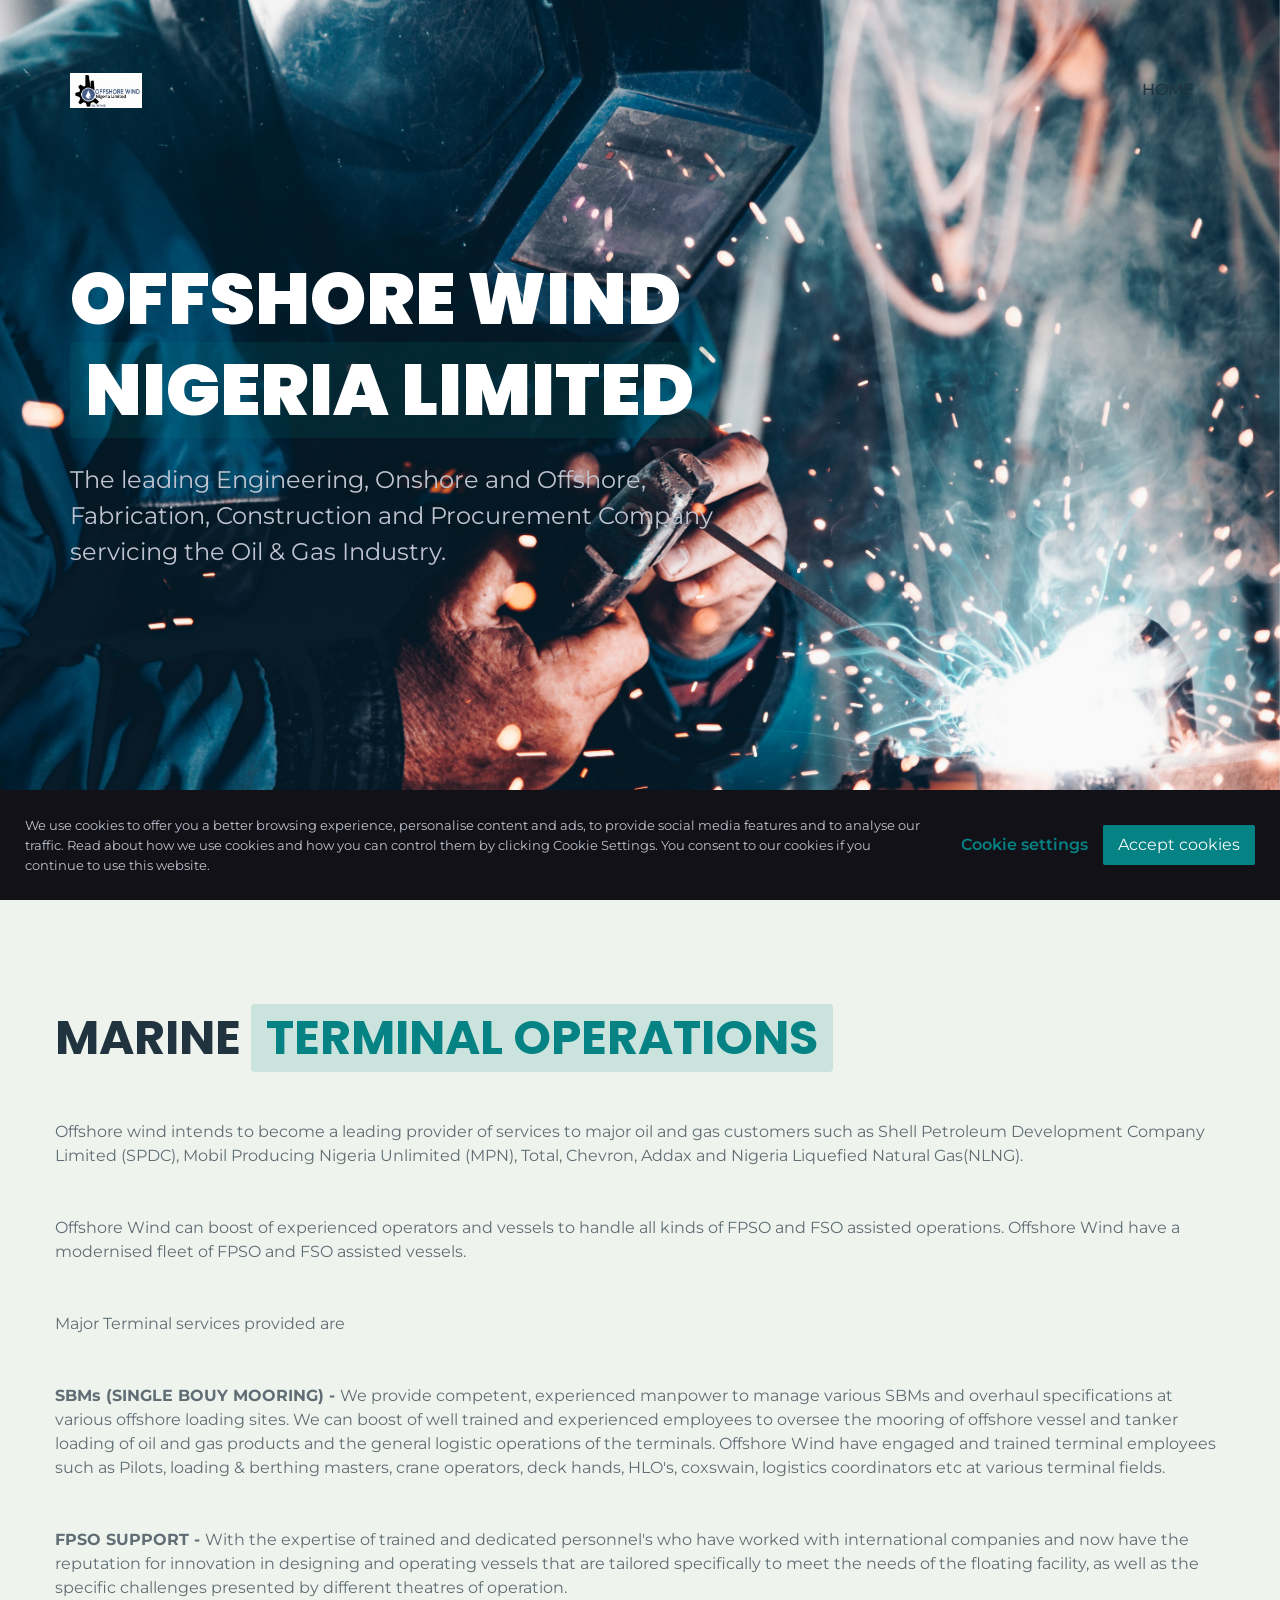
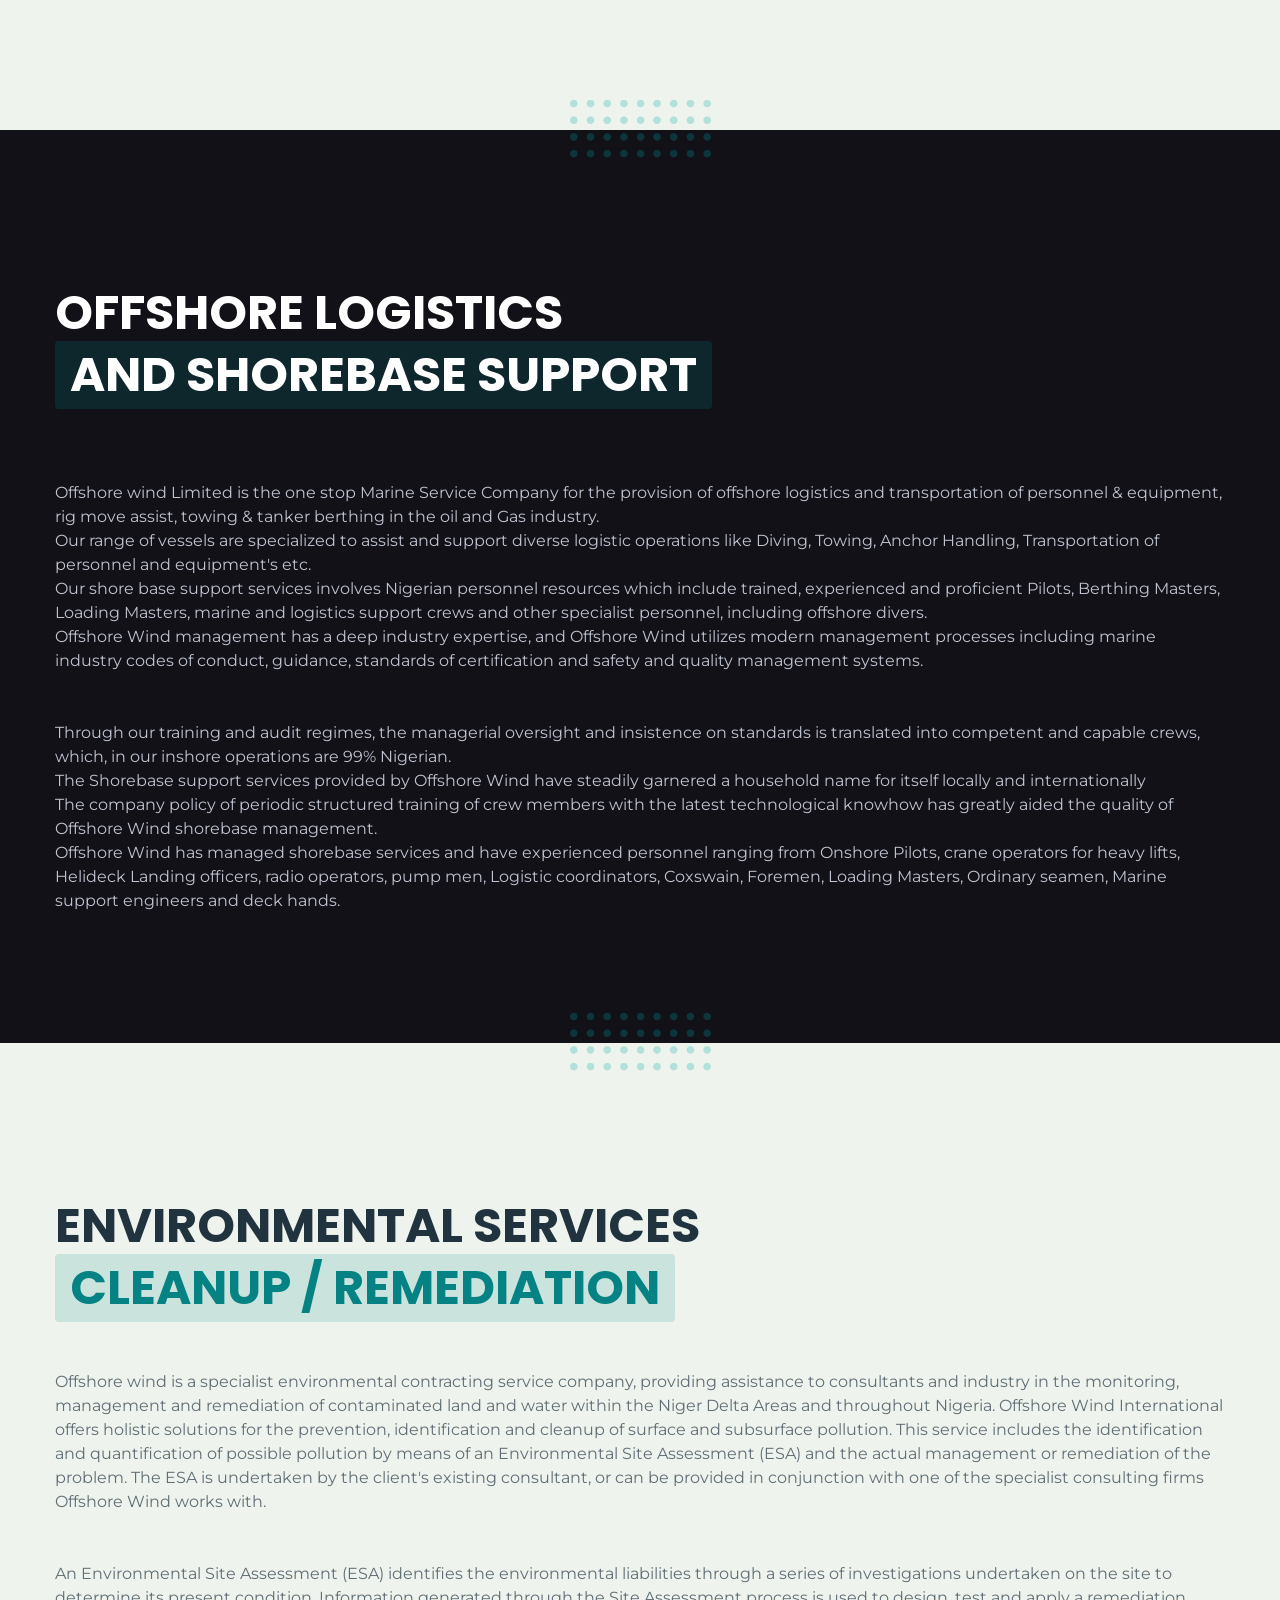
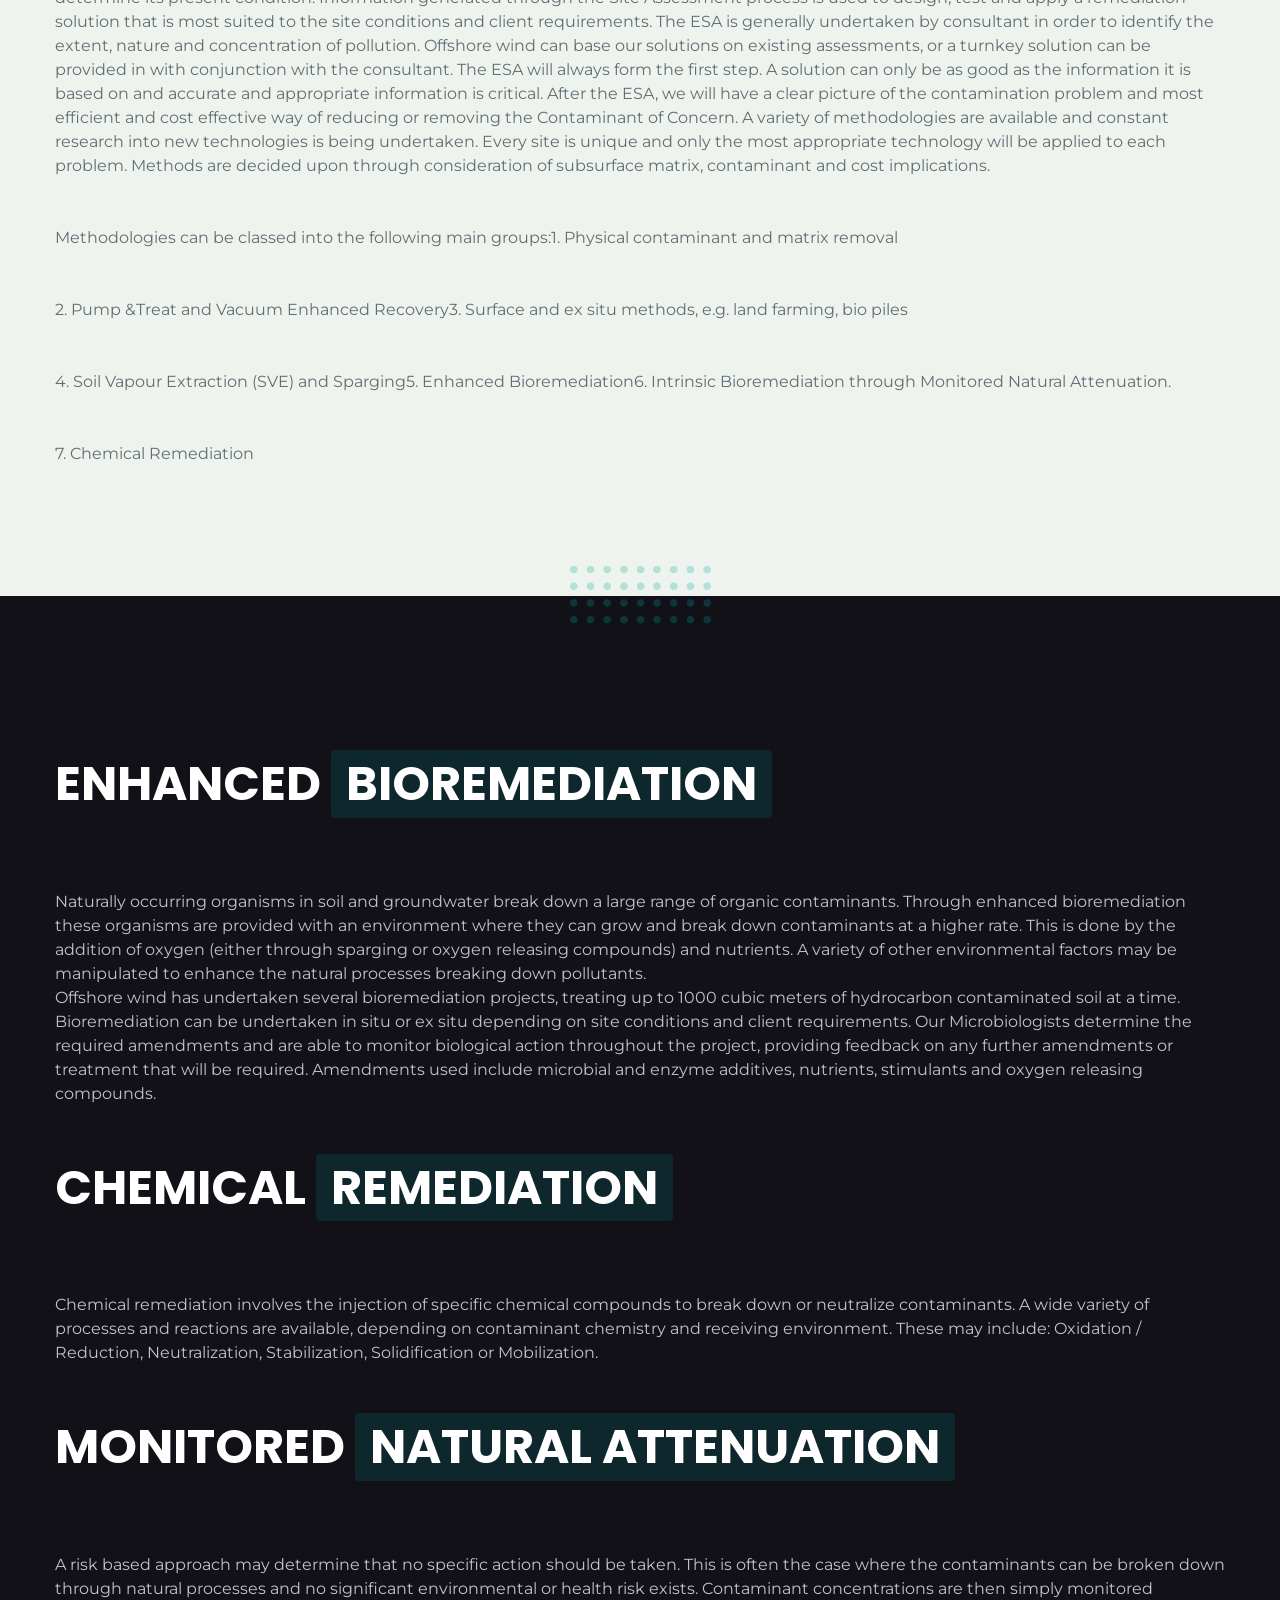
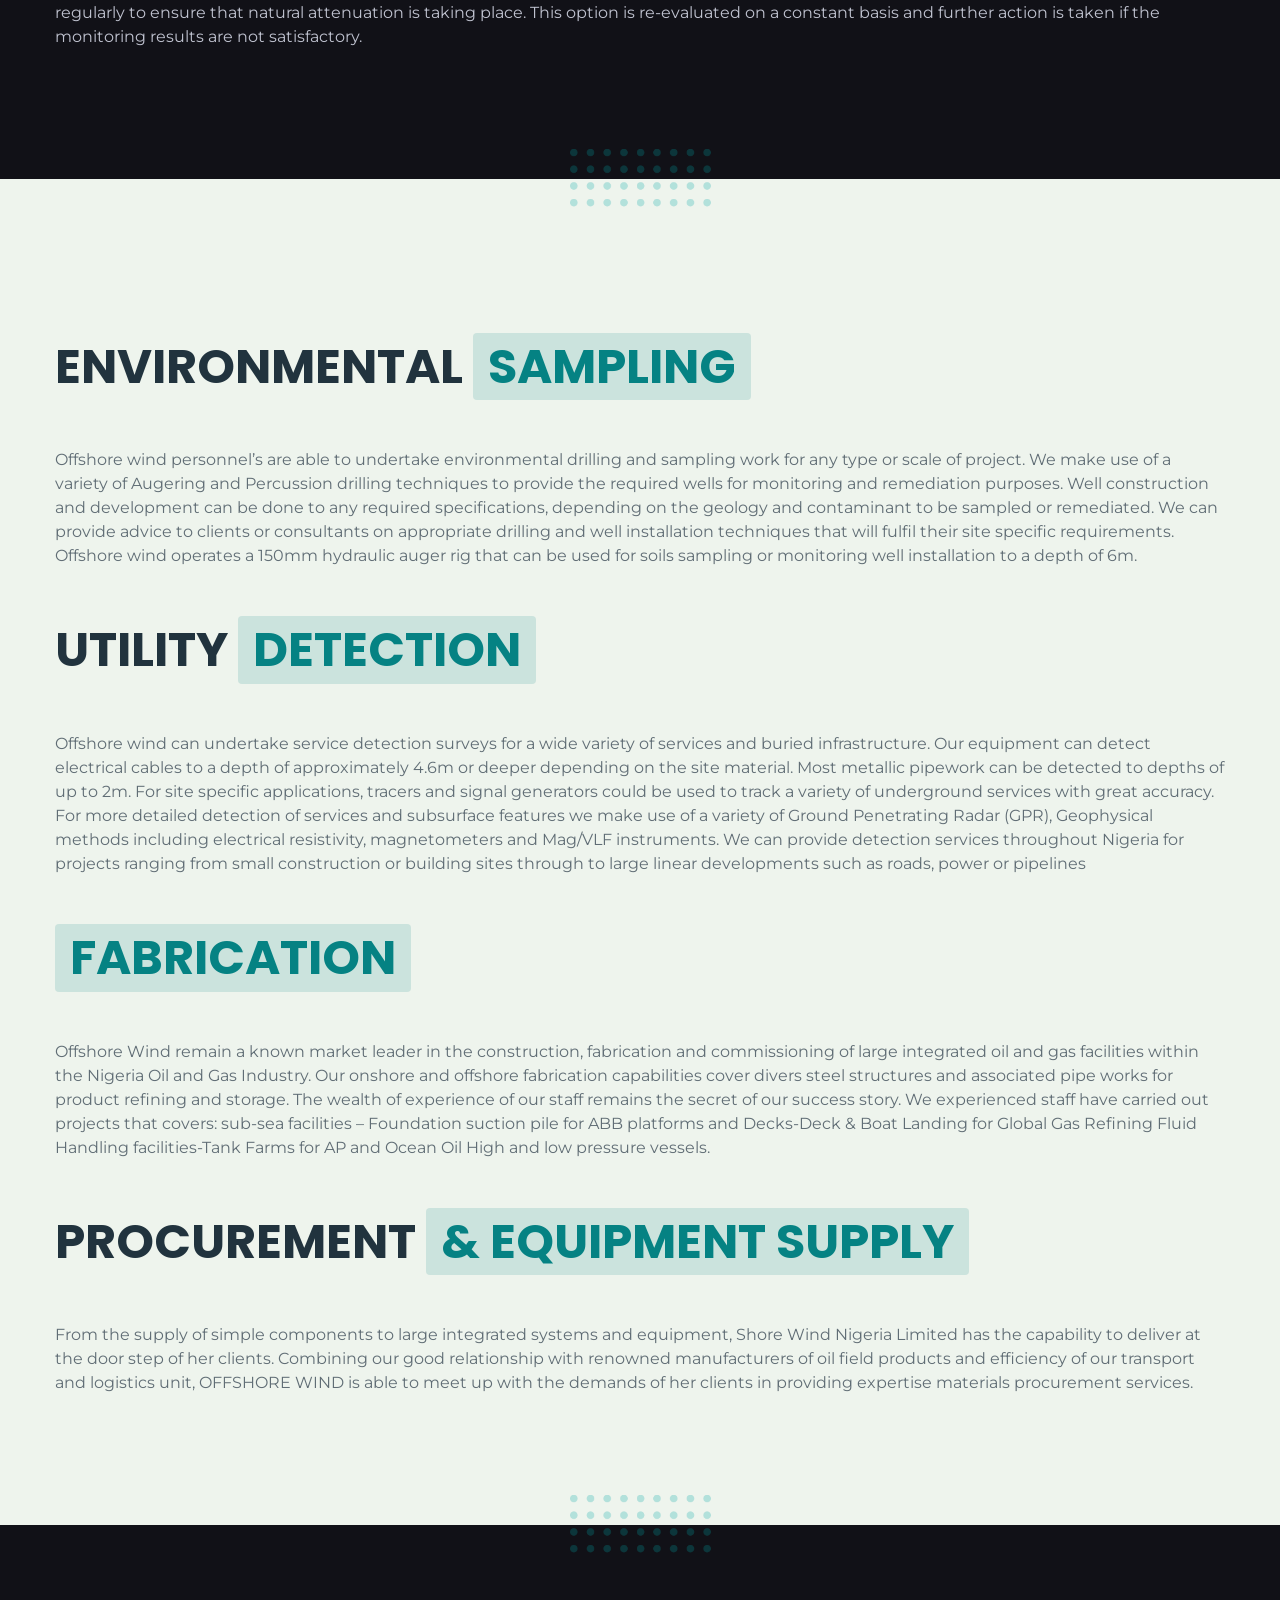
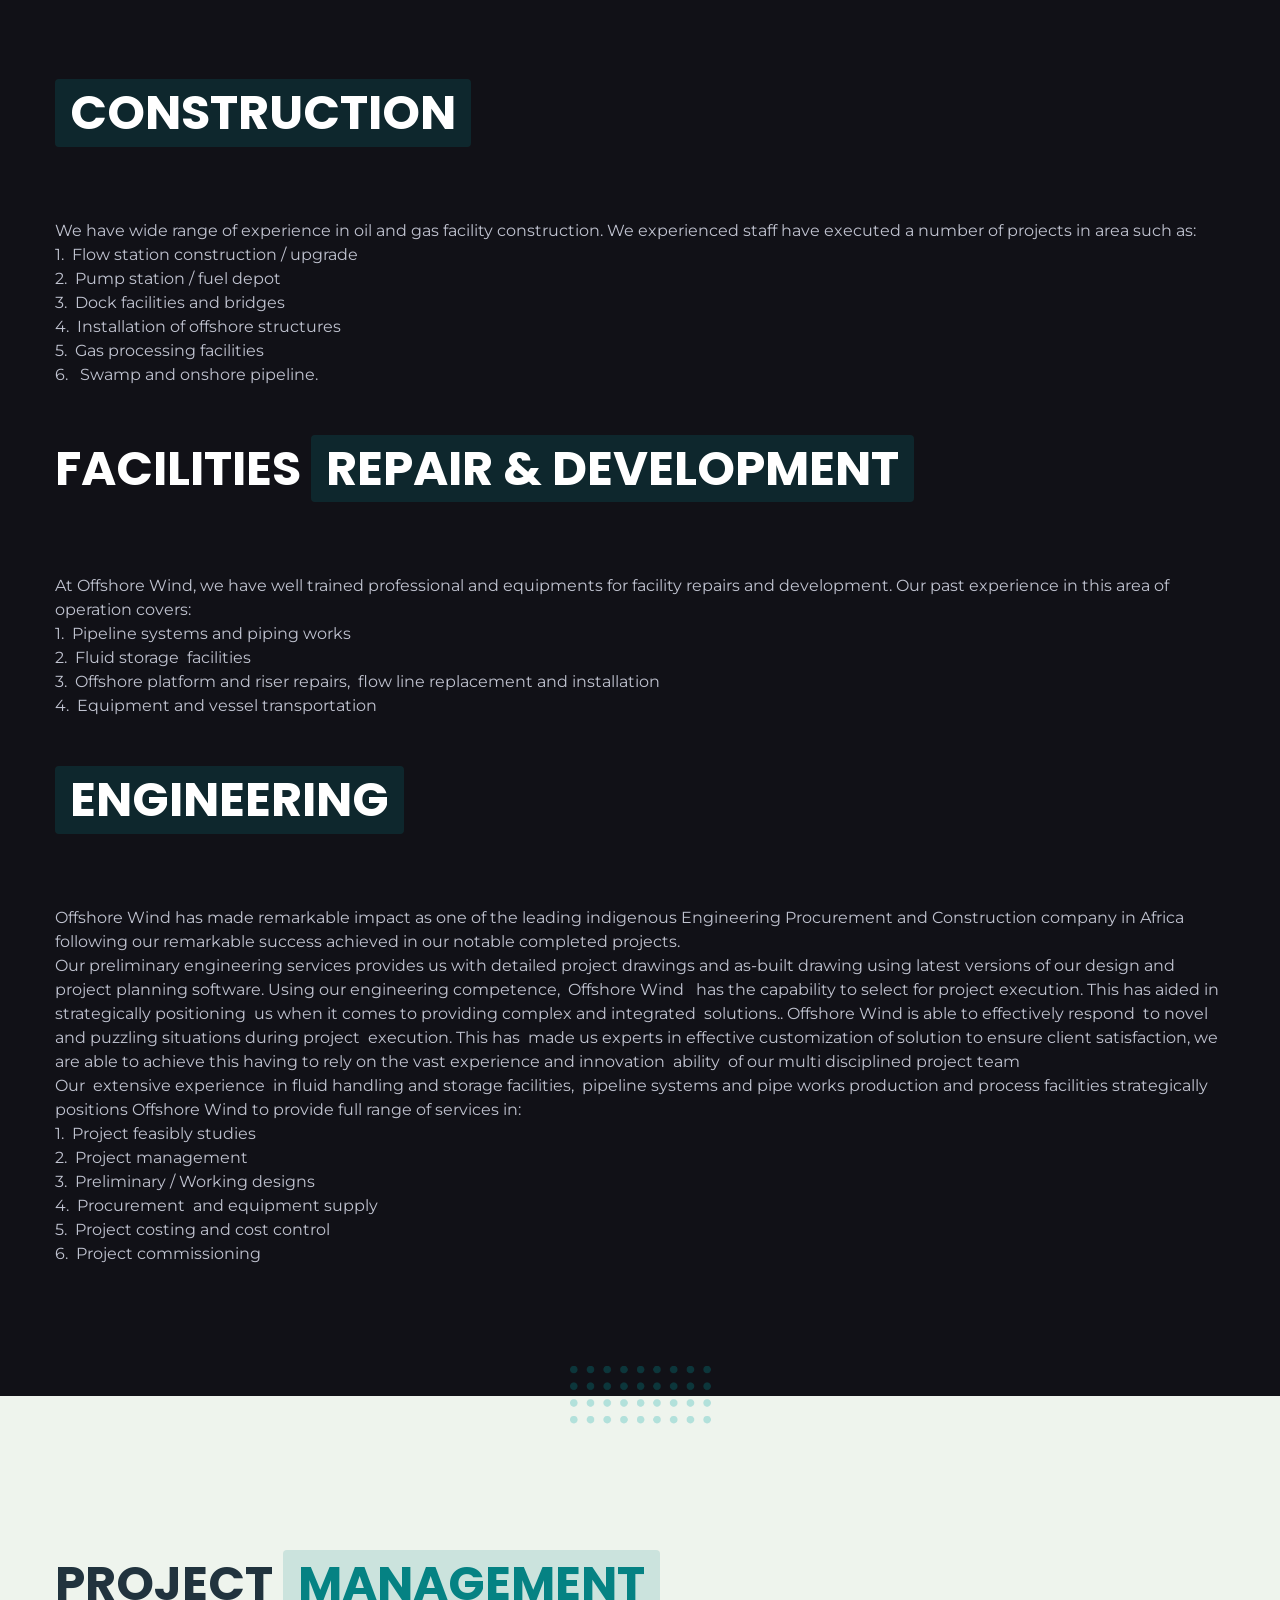
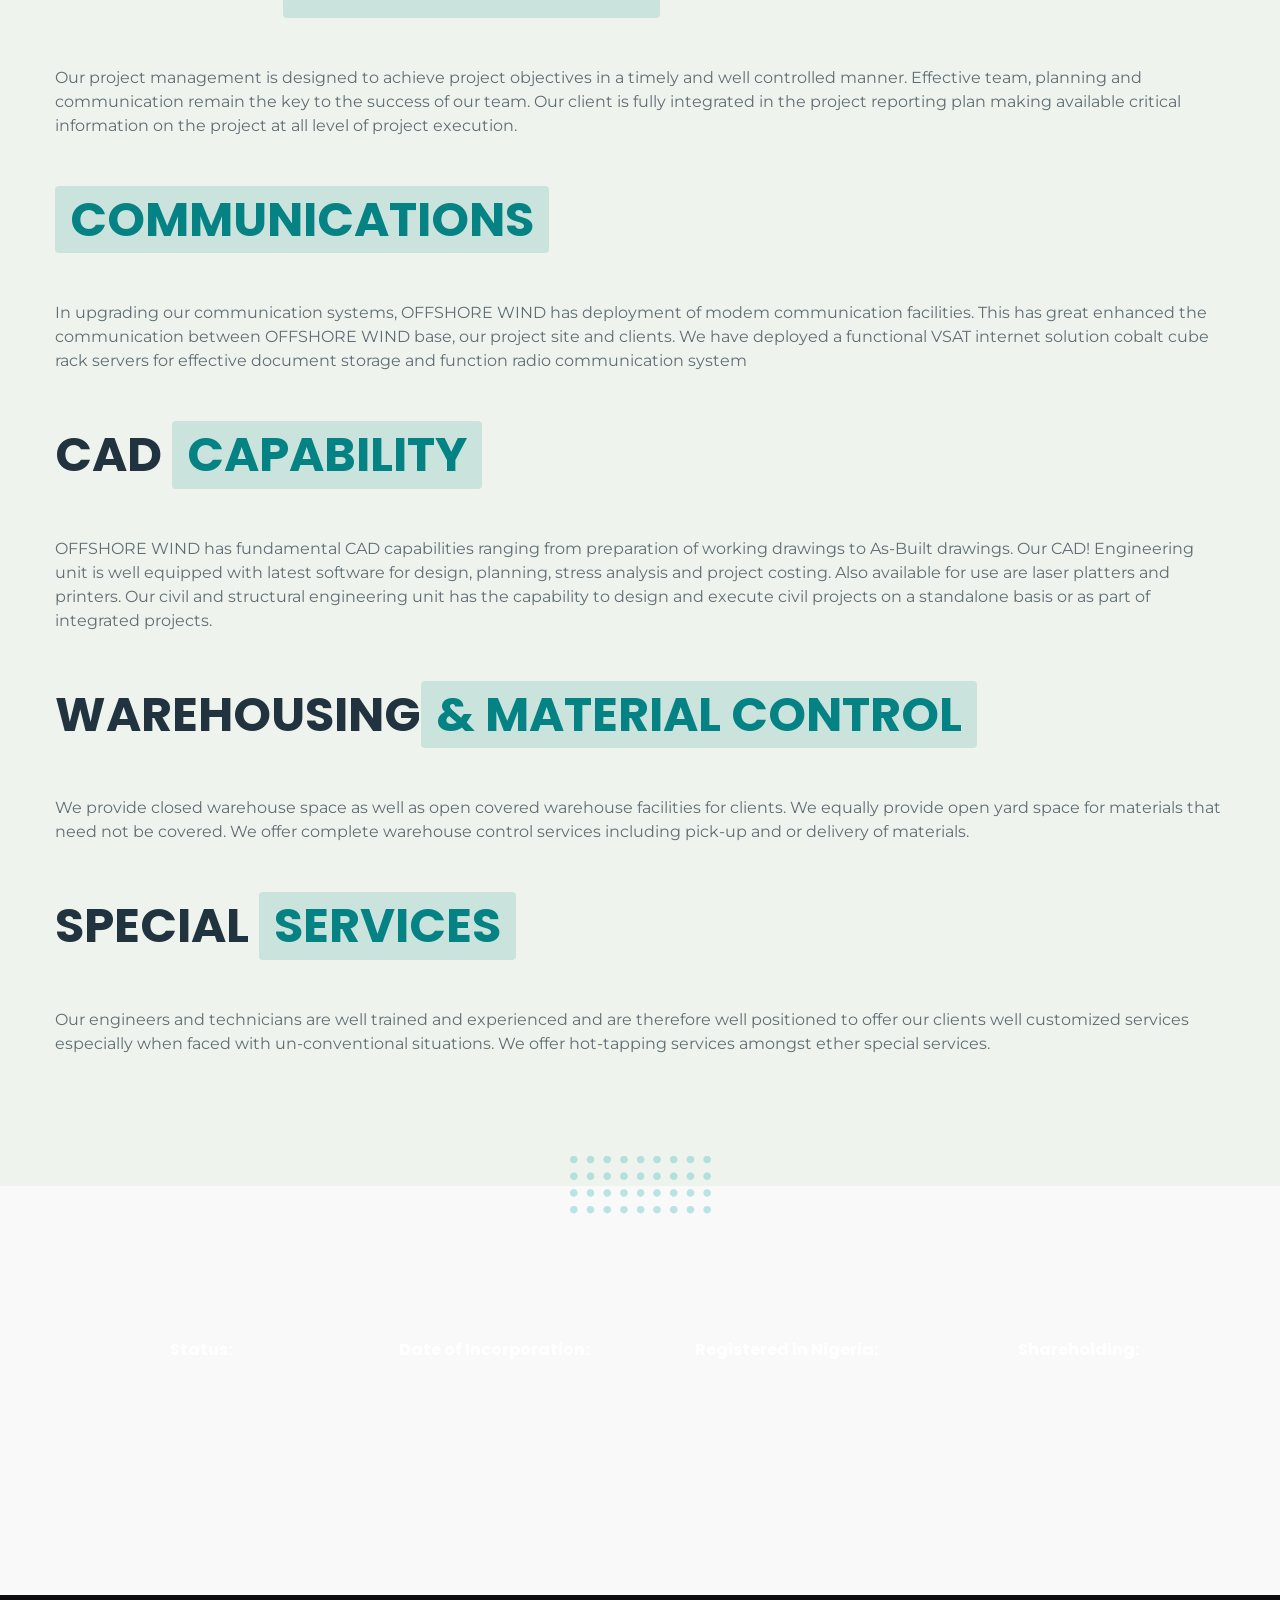
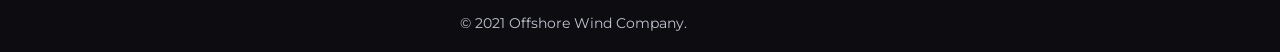
==== commit fa2e5e5b: "home button" ====
--- a/service.html
+++ b/service.html
@@ -13,7 +13,7 @@
 
         <!--[if IE]><meta http-equiv="x-ua-compatible" content="IE=9" /><![endif]-->
 
-        <title>Offshore Winds</title>
+        <title>Offshore Wind</title>
 
         <meta name="description" content="Offshore Wind">
         <meta name="subject" content="Offshore Wind">
@@ -106,9 +106,9 @@
                     <!-- Navbar Items -->
                     <ul class="navbar-nav items">
                         <li class="nav-item">
-                            <a href="#header" class="smooth-anchor nav-link">HOME</a>
-                        </li>
-                        <li class="nav-item">
+                            <a href="index.html" class="smooth-anchor nav-link">HOME</a>
+                        </li>
+                        <!-- <li class="nav-item">
                             <a href="#services" class="smooth-anchor nav-link">SERVICES</a>
                         </li>
                         <li class="nav-item">
@@ -119,7 +119,7 @@
                         </li>
                         <li class="nav-item">
                             <a href="#funfacts" class="smooth-anchor nav-link">RESULTS</a>
-                        </li>
+                        </li> -->
                     </ul>
 
                     <!-- Navbar Toggle -->
@@ -132,11 +132,11 @@
                     </ul>
 
                     <!-- Navbar Action -->
-                    <ul class="navbar-nav action">
+                    <!-- <ul class="navbar-nav action">
                         <li class="nav-item ml-3">
                             <a href="#contact" class="smooth-anchor btn ml-lg-auto primary-button">GET IN TOUCH</a>
                         </li>
-                    </ul>
+                    </ul> -->
                 </div>
             </nav>
 
